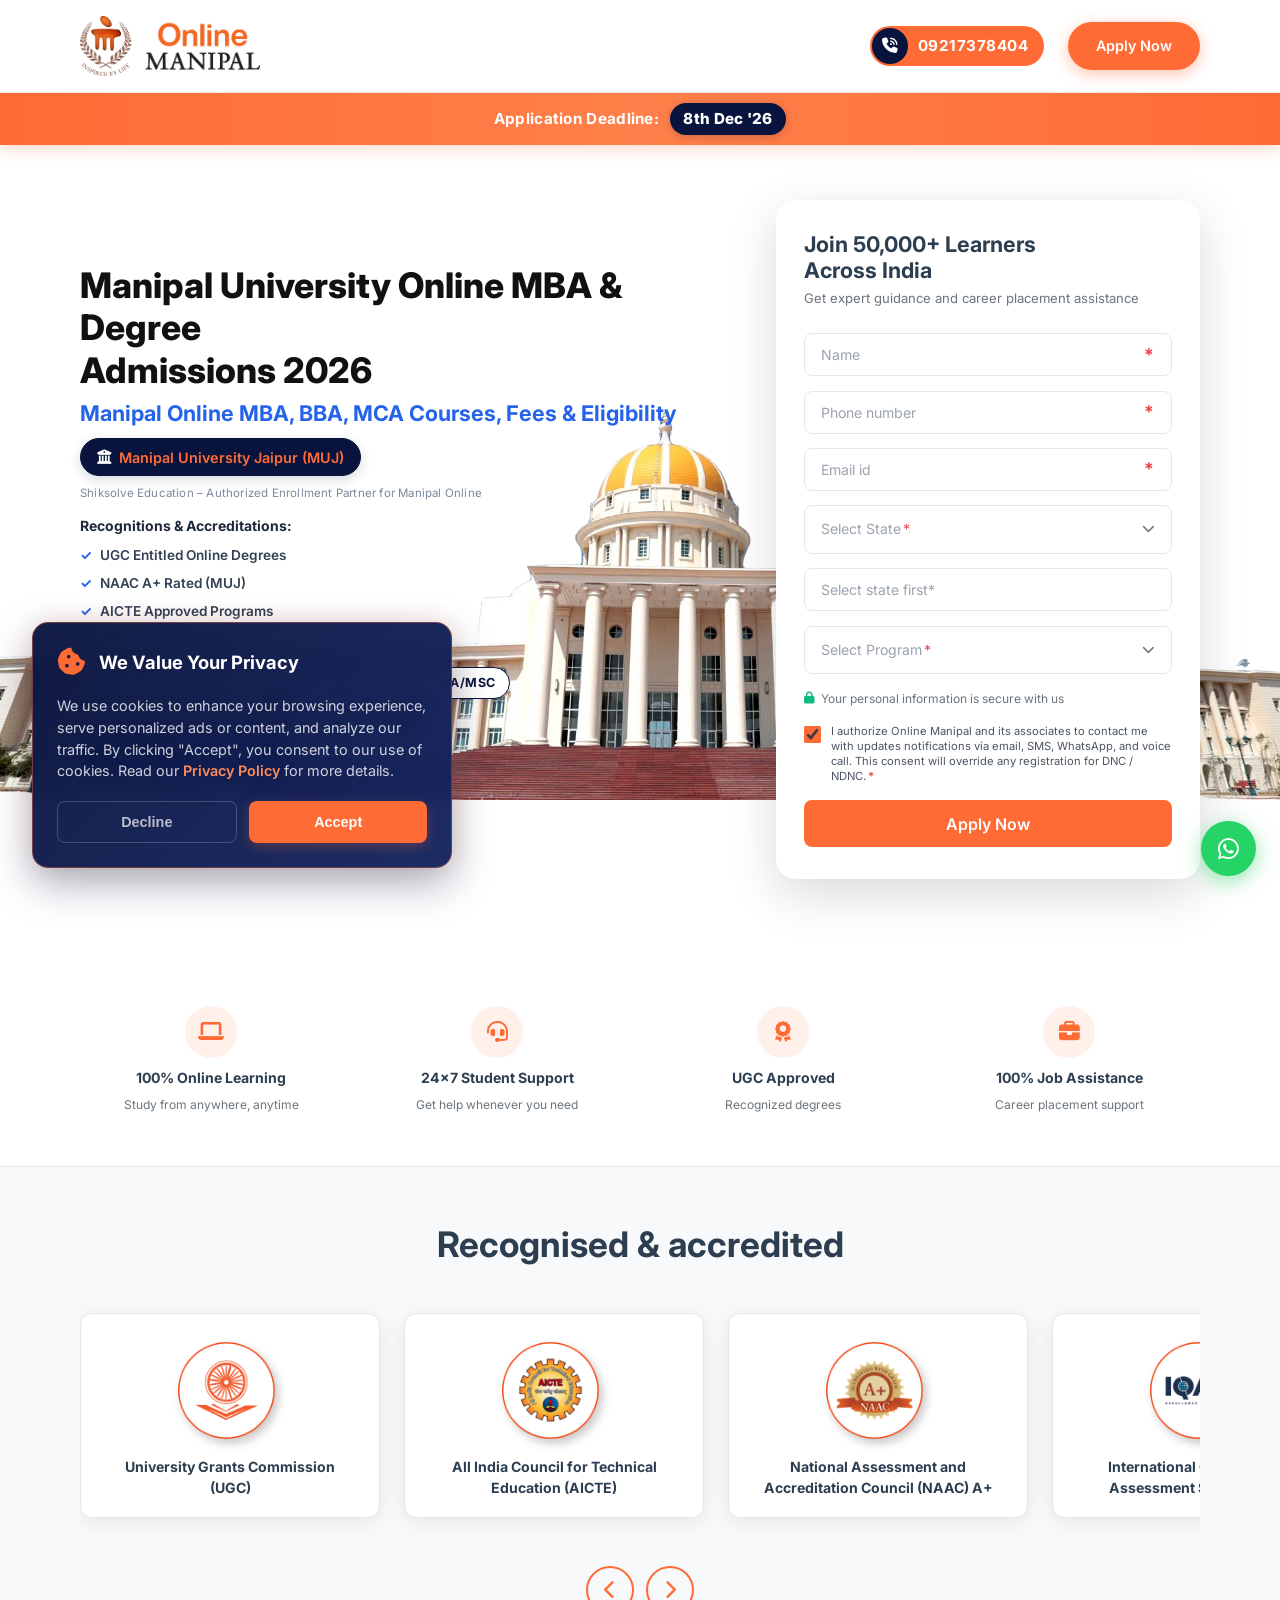
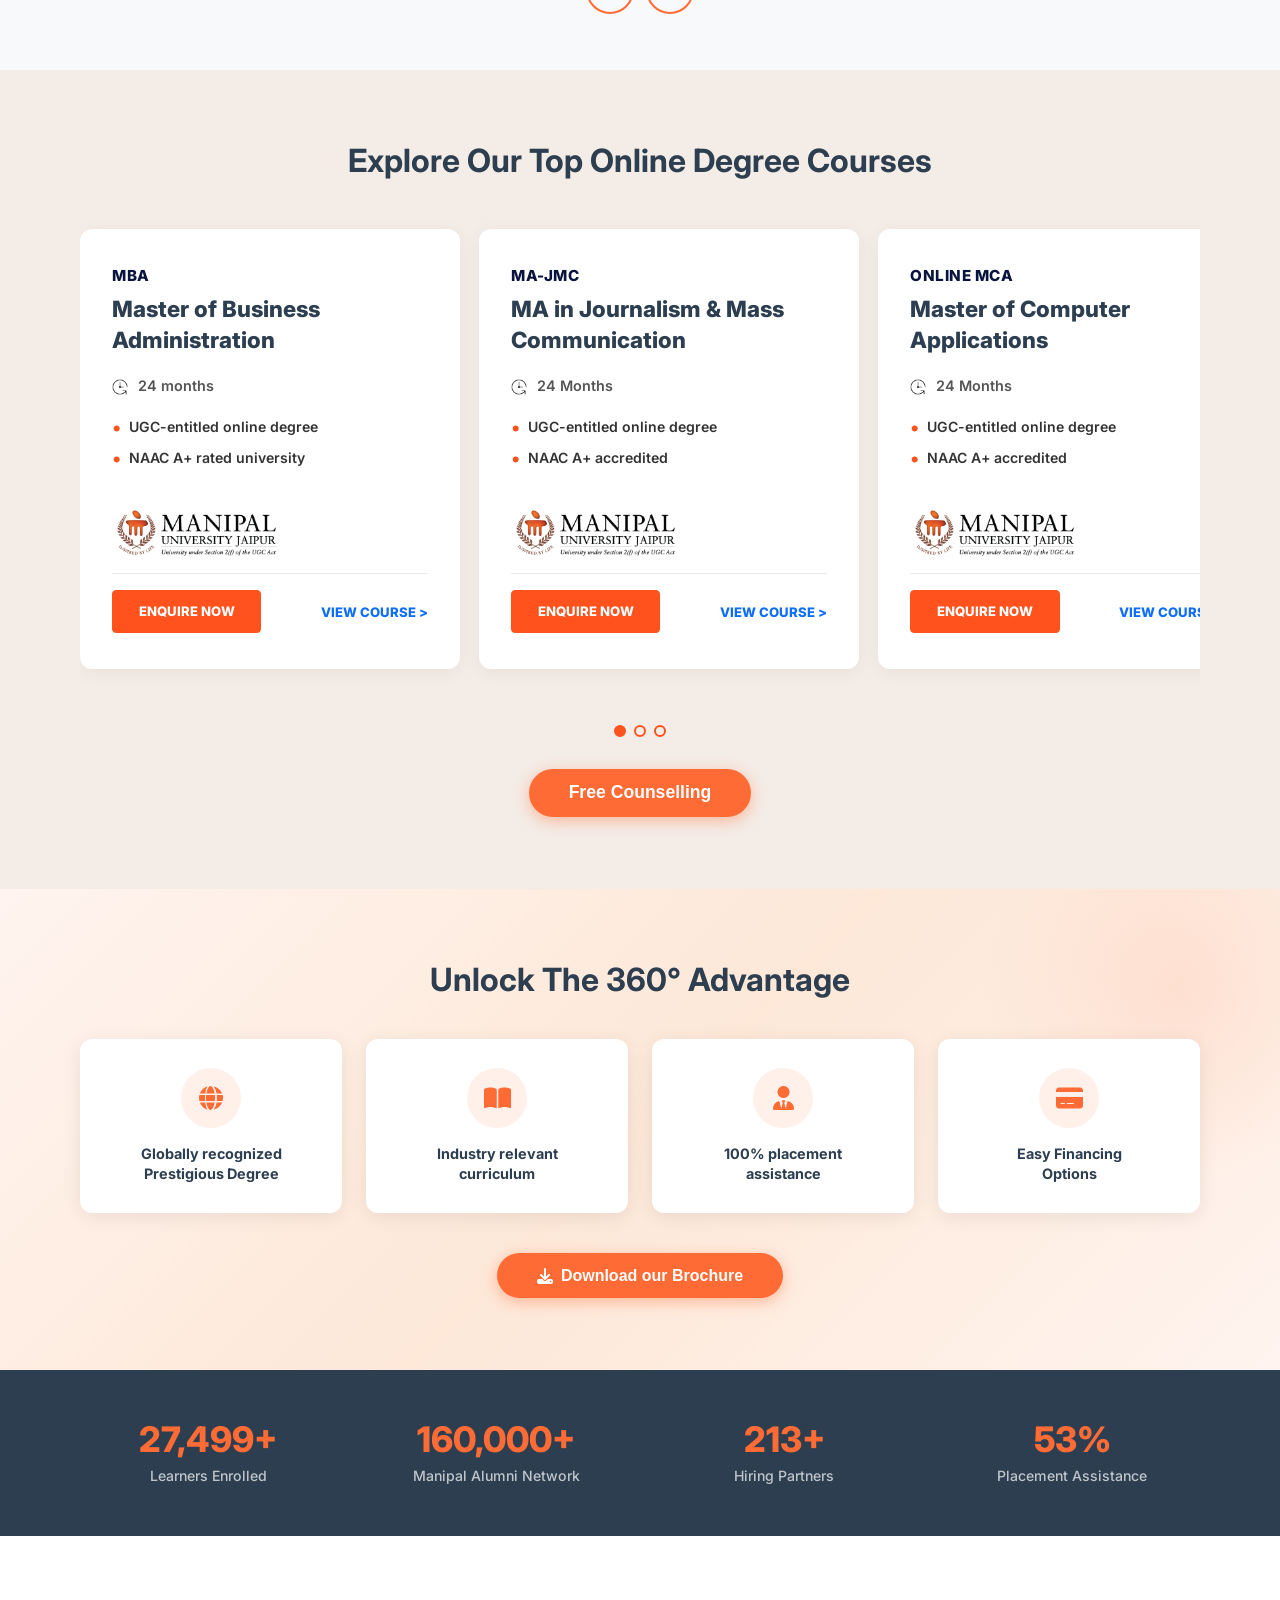
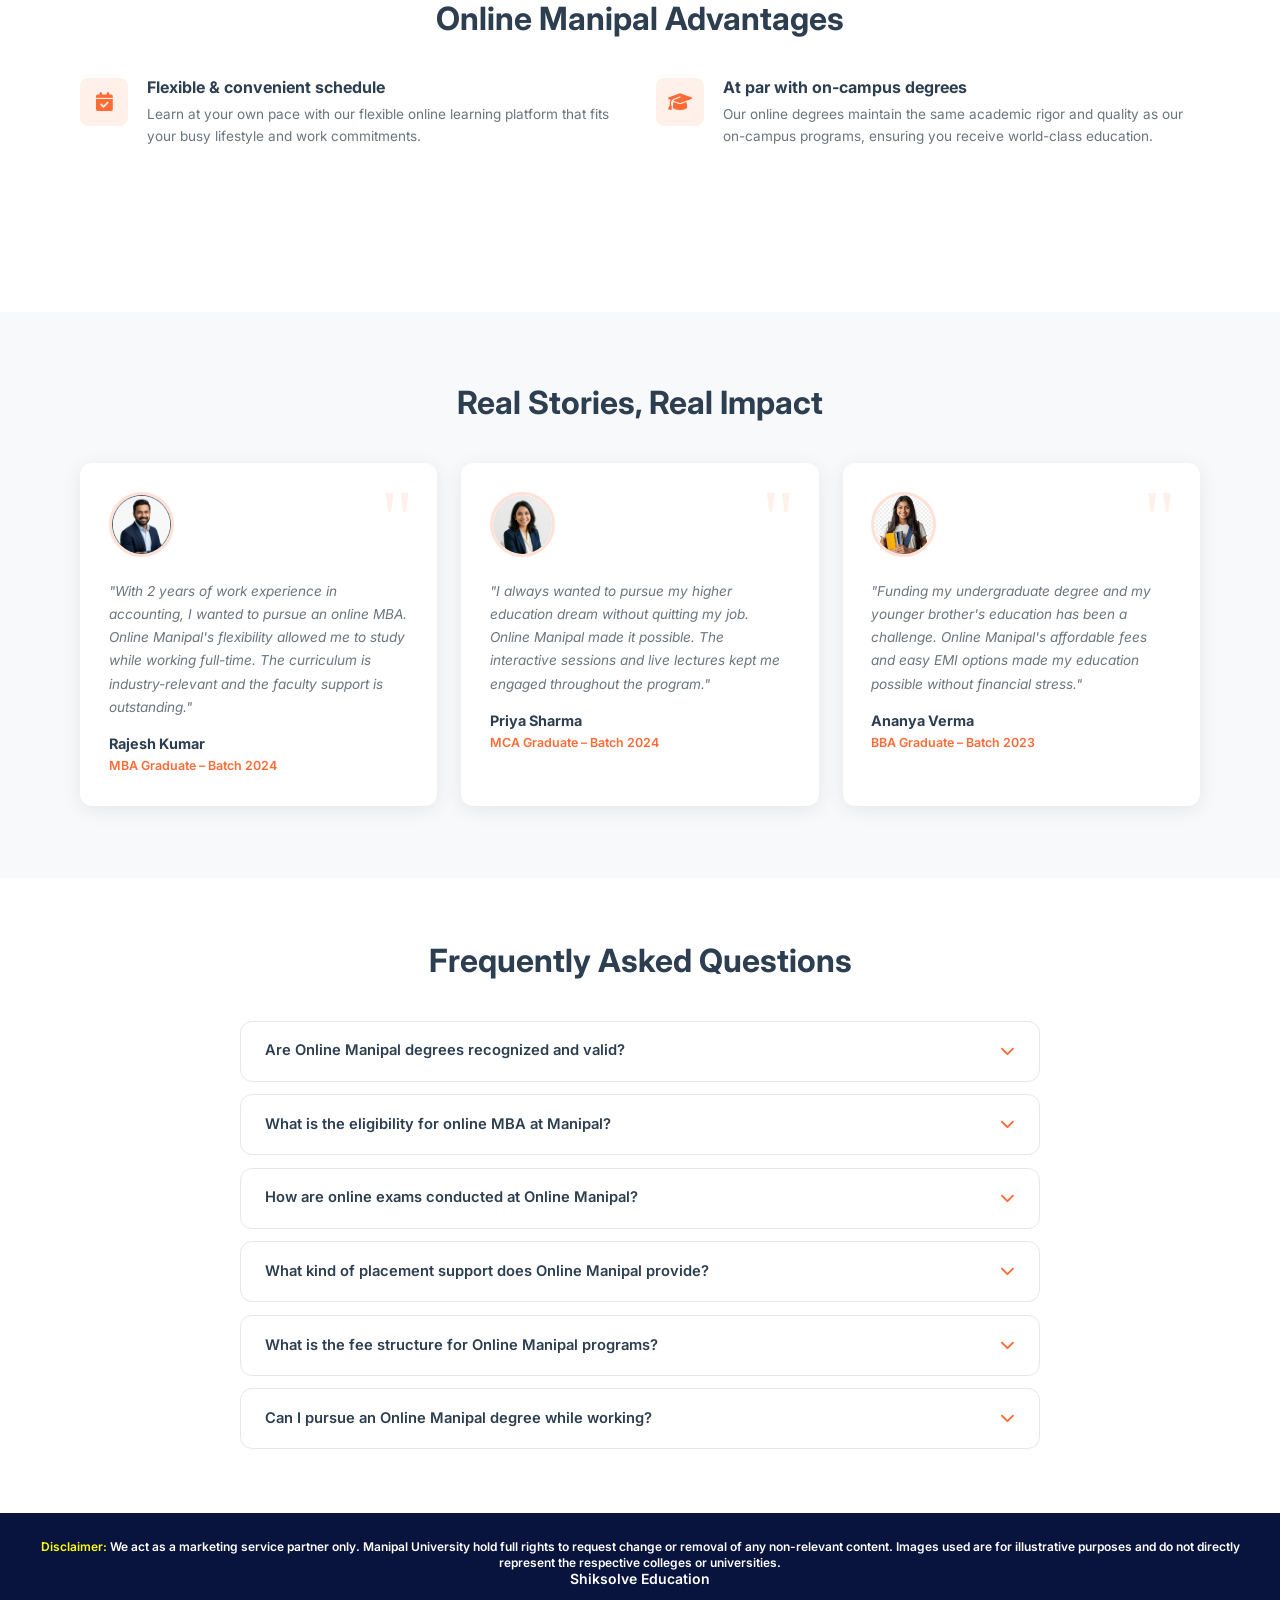
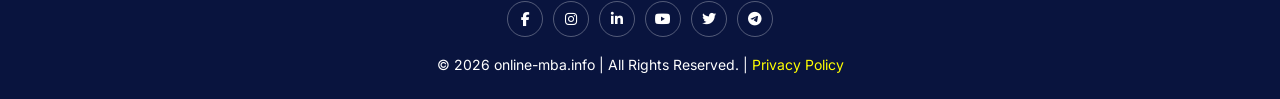
==== index.html @ 1e308147 "Add files via upload" ====
<!doctype html>
<html lang="en">
  <head>
    <!-- Google Tag Manager -->
    <script>
      (function (w, d, s, l, i) {
        w[l] = w[l] || [];
        w[l].push({ "gtm.start": new Date().getTime(), event: "gtm.js" });
        var f = d.getElementsByTagName(s)[0],
          j = d.createElement(s),
          dl = l != "dataLayer" ? "&l=" + l : "";
        j.async = true;
        j.src = "https://www.googletagmanager.com/gtm.js?id=" + i + dl;
        f.parentNode.insertBefore(j, f);
      })(window, document, "script", "dataLayer", "GTM-WKN92NVT");
    </script>
    <!-- End Google Tag Manager -->
    <meta charset="UTF-8" />
    <meta name="viewport" content="width=device-width, initial-scale=1.0" />
    <title>Manipal University Online MBA & Degree <br Admissions 2026</title>
    <meta
      name="description"
      content="Manipal University Online MBA & Degree Admissions 2026. Explore Manipal Online MBA, BBA, MCA Courses, Fees & Eligibility. UGC Entitled Programs with 100% Job Placement Support."
    />
    <meta
      name="keywords"
      content="manipal online admission, manipal university distance education, Online Manipal, Manipal University Jaipur, online MBA, online MCA, UGC approved online degrees, NAAC A+"
    />
    <link
      rel="shortcut icon"
      href="assets/images/favicon.png"
      type="image/x-icon"
    />

    <!-- Google Fonts -->
    <link
      href="https://fonts.googleapis.com/css2?family=Inter:wght@300;400;500;600;700;800&display=swap"
      rel="stylesheet"
    />
    <!-- Font Awesome -->
    <link
      rel="stylesheet"
      href="https://cdnjs.cloudflare.com/ajax/libs/font-awesome/6.4.0/css/all.min.css"
    />
    <!-- Custom CSS -->
    <link rel="stylesheet" href="assets/css/style.css" />
    <!-- Google tag (gtag.js) -->
    <script
      async
      src="https://www.googletagmanager.com/gtag/js?id=AW-17345028823"
    ></script>
    <script>
      window.dataLayer = window.dataLayer || [];
      function gtag() {
        dataLayer.push(arguments);
      }
      gtag("js", new Date());

      gtag("config", "AW-17345028823");
    </script>
    <script>
      (function () {
        var anchor = new Date(2026, 6, 17); // July 17, 2026
        var today = new Date();
        var anchorUTC = Date.UTC(
          anchor.getFullYear(),
          anchor.getMonth(),
          anchor.getDate(),
        );
        var todayUTC = Date.UTC(
          today.getFullYear(),
          today.getMonth(),
          today.getDate(),
        );
        var diffDays = Math.floor(
          (todayUTC - anchorUTC) / (1000 * 60 * 60 * 24),
        );
        var cycleIndex = Math.floor(diffDays / 10);
        var normalizedCycle = ((cycleIndex % 2) + 2) % 2;
        window.activePhoneNumber =
          normalizedCycle === 0 ? "09217378404" : "07303701705";
      })();
      gtag("config", "AW-17345028823/SRfBCLjA5NAcENfF4M5A", {
        phone_conversion_number: window.activePhoneNumber,
      });
    </script>
    <!-- Event snippet for Submit lead form Manipal conversion page -->
    <script>
      function gtag_report_conversion(url) {
        var callback = function () {
          if (typeof url != "undefined") {
            window.location = url;
          }
        };
        gtag("event", "conversion", {
          send_to: "AW-17345028823/H2nHCMnn1ZYcENfF4M5A",
          value: 1.0,
          currency: "INR",
          event_callback: callback,
        });
        // Fire new conversion (without duplicating the callback redirection)
        gtag("event", "conversion", {
          send_to: "AW-17345028823/QlGlCOSX79AcENfF4M5A",
        });
        return false;
      }
    </script>
    <!-- Meta Pixel Code -->
    <script>
      !(function (f, b, e, v, n, t, s) {
        if (f.fbq) return;
        n = f.fbq = function () {
          n.callMethod
            ? n.callMethod.apply(n, arguments)
            : n.queue.push(arguments);
        };
        if (!f._fbq) f._fbq = n;
        n.push = n;
        n.loaded = !0;
        n.version = "2.0";
        n.queue = [];
        t = b.createElement(e);
        t.async = !0;
        t.src = v;
        s = b.getElementsByTagName(e)[0];
        s.parentNode.insertBefore(t, s);
      })(
        window,
        document,
        "script",
        "https://connect.facebook.net/en_US/fbevents.js",
      );
      fbq("init", "1687538719200650");
      fbq("track", "PageView");
    </script>
    <noscript
      ><img
        height="1"
        width="1"
        style="display: none"
        src="https://www.facebook.com/tr?id=1687538719200650&ev=PageView&noscript=1"
    /></noscript>
    <!-- End Meta Pixel Code -->
  </head>

  <body>
    <!-- Google Tag Manager (noscript) -->
    <noscript
      ><iframe
        src="https://www.googletagmanager.com/ns.html?id=GTM-WKN92NVT"
        height="0"
        width="0"
        style="display: none; visibility: hidden"
      ></iframe
    ></noscript>
    <!-- End Google Tag Manager (noscript) -->
    <!-- ========================
       NAVBAR
  ======================== -->
    <nav class="navbar" id="navbar">
      <div class="container-fluid">
        <div class="navbar-inner">
          <!-- Logo -->
          <a href="#" class="navbar-logo">
            <img src="assets/images/logo.png" alt="Online Manipal Logo" />
          </a>

          <!-- Right side -->
          <div class="navbar-right">
            <a href="tel:07303701705" class="desktop-call-btn">
              <span class="call-icon-wrapper">
                <i class="fas fa-phone-volume"></i>
              </span>
              <span class="call-number">07303701705</span>
            </a>
            <a
              href="#"
              class="btn btn-primary nav-apply-btn"
              data-modal="open"
              id="navApplyBtn"
              >Apply Now</a
            >
            <a
              href="tel:07303701705"
              class="btn-call-mobile"
              id="navCallBtn"
              aria-label="Call Toll Free"
            >
              <span class="call-icon-wrapper">
                <i class="fas fa-phone-volume"></i>
              </span>
              <span class="call-number">07303701705</span>
            </a>
          </div>
        </div>
      </div>
    </nav>

    <!-- Application Deadline Bar (After Header) -->
    <div class="application-deadline-banner">
      <span
        >Application Deadline:
        <strong
          class="application-deadline-date"
          id="applicationDeadline"
        ></strong
      ></span>
    </div>

    <!-- ========================
       HERO SECTION
  ======================== -->
    <section class="hero-section" id="home">
      <div class="container-fluid">
        <div class="hero-content-wrapper">
          <!-- Left: Hero Content -->
          <div class="hero-content">
            <h1 class="hero-h1">
              Manipal University Online MBA &amp; Degree<br />Admissions 2026
            </h1>
            <h2
              class="hero-h2"
              style="
                font-size: 1.35rem;
                color: #2563eb;
                margin-top: 0.5rem;
                margin-bottom: 0.75rem;
                font-weight: 700;
              "
            >
              Manipal Online MBA, BBA, MCA Courses, Fees &amp; Eligibility
            </h2>
            <div class="university-badge">
              <i class="fas fa-university"></i>
              <span>Manipal University Jaipur (MUJ)</span>
            </div>
            <p class="university-badge-subtext">
              Shiksolve Education – Authorized Enrollment Partner for Manipal
              Online
            </p>

            <!-- Crawlable Text-Based Trust Badges -->
            <div
              class="trust-badges-card"
              style="margin-top: 0.75rem; margin-bottom: 1rem"
            >
              <p
                style="
                  font-weight: 700;
                  font-size: 0.875rem;
                  color: #1e293b;
                  margin-bottom: 0.5rem;
                "
              >
                Recognitions &amp; Accreditations:
              </p>
              <ul
                style="
                  display: flex;
                  flex-direction: column;
                  gap: 0.4rem;
                  list-style: none;
                  padding: 0;
                  margin: 0;
                  font-size: 0.85rem;
                  color: #334155;
                  font-weight: 600;
                "
              >
                <li style="display: flex; align-items: center; gap: 0.5rem">
                  <span style="color: #2563eb; font-weight: bold">✓</span> UGC
                  Entitled Online Degrees
                </li>
                <li style="display: flex; align-items: center; gap: 0.5rem">
                  <span style="color: #2563eb; font-weight: bold">✓</span> NAAC
                  A+ Rated (MUJ)
                </li>
                <li style="display: flex; align-items: center; gap: 0.5rem">
                  <span style="color: #2563eb; font-weight: bold">✓</span> AICTE
                  Approved Programs
                </li>
                <li style="display: flex; align-items: center; gap: 0.5rem">
                  <span style="color: #2563eb; font-weight: bold">✓</span> WES
                  &amp; ICAS Recognized
                </li>
              </ul>
            </div>

            <div class="course-pills">
              <span class="course-pill">MBA</span>
              <span class="course-pill">BBA</span>
              <span class="course-pill">MCA</span>
              <span class="course-pill">BCA</span>
              <span class="course-pill">BCOM</span>
              <span class="course-pill">MA/MSC</span>
            </div>

            <div class="hero-cta-group">
              <button
                class="btn btn-outline"
                onclick="
                  document
                    .getElementById('brochureSection')
                    .scrollIntoView({ behavior: 'smooth' })
                "
              >
                <i class="fas fa-download"></i> Download Brochure
              </button>
            </div>
          </div>

          <!-- Right: Inquiry Form -->
          <div class="inquiry-form-card fade-in-up">
            <div class="form-header">
              <h3>Join 50,000+ Learners<br />Across India</h3>
              <p>Get expert guidance and career placement assistance</p>
            </div>

            <form id="heroForm" novalidate>
              <div class="form-group">
                <input type="text" name="name" placeholder="Name" required />
                <span class="required-star">*</span>
              </div>
              <div class="form-group">
                <input
                  type="tel"
                  name="phone"
                  placeholder="Phone number"
                  maxlength="10"
                  pattern="^[6789][0-9]{9}$"
                  required
                />
                <span class="required-star">*</span>
              </div>
              <div class="form-group">
                <input
                  type="email"
                  name="email"
                  placeholder="Email id"
                  required
                />
                <span class="required-star">*</span>
              </div>
              <div class="form-group">
                <div
                  class="custom-dropdown"
                  id="heroStateDropdown"
                  data-type="state"
                >
                  <div class="dropdown-trigger">
                    <span class="dropdown-selected-value"
                      >Select State<span
                        style="color: #ef4444; margin-left: 2px"
                        >*</span
                      ></span
                    >
                    <i class="fas fa-chevron-down dropdown-arrow"></i>
                  </div>
                  <div class="dropdown-menu">
                    <div class="dropdown-search-wrapper">
                      <i class="fas fa-search search-icon"></i>
                      <input
                        type="text"
                        class="dropdown-search"
                        placeholder="Search state..."
                        autocomplete="off"
                      />
                    </div>
                    <div class="dropdown-options"></div>
                  </div>
                  <input type="hidden" name="state" required value="" />
                </div>
              </div>
              <div class="form-group">
                <input type="text" name="city" placeholder="City" required />
                <span class="required-star">*</span>
              </div>
              <div class="form-group">
                <div
                  class="custom-dropdown"
                  id="heroProgramDropdown"
                  data-type="program"
                >
                  <div class="dropdown-trigger">
                    <span class="dropdown-selected-value"
                      >Select Program<span
                        style="color: #ef4444; margin-left: 2px"
                        >*</span
                      ></span
                    >
                    <i class="fas fa-chevron-down dropdown-arrow"></i>
                  </div>
                  <div class="dropdown-menu">
                    <div class="dropdown-options"></div>
                  </div>
                  <input type="hidden" name="course" required value="" />
                </div>
              </div>
              <div class="form-security">
                <i class="fas fa-lock"></i>
                <span>Your personal information is secure with us</span>
              </div>
              <div class="form-group form-consent">
                <label class="consent-label">
                  <input
                    type="checkbox"
                    name="consent"
                    class="consent-checkbox"
                    checked
                    required
                  />
                  <span class="consent-text"
                    >I authorize Online Manipal and its associates to contact me
                    with updates notifications via email, SMS, WhatsApp, and
                    voice call. This consent will override any registration for
                    DNC / NDNC.<span class="required-star">*</span></span
                  >
                </label>
              </div>
              <button type="submit" class="btn-submit-full">Apply Now</button>
            </form>
          </div>
        </div>
      </div>
    </section>

    <!-- ========================
       FEATURES STRIP
  ======================== -->
    <section class="features-strip">
      <div class="container-fluid">
        <div class="features-grid">
          <div class="feature-item fade-in-up">
            <div class="feature-icon">
              <i class="fas fa-laptop"></i>
            </div>
            <h4>100% Online Learning</h4>
            <p>Study from anywhere, anytime</p>
          </div>
          <div class="feature-item fade-in-up">
            <div class="feature-icon">
              <i class="fas fa-headset"></i>
            </div>
            <h4>24×7 Student Support</h4>
            <p>Get help whenever you need</p>
          </div>
          <div class="feature-item fade-in-up">
            <div class="feature-icon">
              <i class="fas fa-award"></i>
            </div>
            <h4>UGC Approved</h4>
            <p>Recognized degrees</p>
          </div>
          <div class="feature-item fade-in-up">
            <div class="feature-icon">
              <i class="fas fa-briefcase"></i>
            </div>
            <h4>100% Job Assistance</h4>
            <p>Career placement support</p>
          </div>
        </div>
      </div>
    </section>

    <!-- ========================
       RANKINGS & ACCREDITATIONS
  ======================== -->
    <section class="position-relative py-5 creative-section">
      <div class="grouprecognised">
        <img
          class="img-fluid"
          src="https://degree-admission.co.in/images/Grouprecognised.svg"
          alt=""
        />
      </div>
      <div
        class="widget-title wow fadeInUp text-center"
        style="visibility: visible; animation-name: fadeInUp"
      >
        <h3
          class="font-weight-700"
          style="font-size: 2.2rem; margin-bottom: 2rem"
        >
          <span class="text-dark">Recognised &amp;</span> accredited
        </h3>
      </div>
      <div class="container-fluid">
        <div class="position-relative zIndex2">
          <div class="mt-3 creative-row py-4">
            <div class="mentors-slider-container" id="mentorsSlider">
              <div class="mentors-item bg-white px-4 wow fadeInUp">
                <div class="mentors-img">
                  <img
                    class="img-fluid"
                    loading="lazy"
                    src="./assets/images/ugc.png"
                    alt="UGC"
                  />
                </div>
                <div class="mentors-content fonts">
                  <p>University Grants Commission (UGC)</p>
                </div>
              </div>

              <div class="mentors-item bg-white px-4 wow fadeInUp">
                <div class="mentors-img">
                  <img
                    class="img-fluid"
                    loading="lazy"
                    src="./assets/images/aicte.png"
                    alt="AICTE"
                  />
                </div>
                <div class="mentors-content fonts">
                  <p>All India Council for Technical Education (AICTE)</p>
                </div>
              </div>

              <div class="mentors-item bg-white px-4 wow fadeInUp">
                <div class="mentors-img">
                  <img
                    class="img-fluid"
                    loading="lazy"
                    src="./assets/images/naac.png"
                    alt="NAAC A+"
                  />
                </div>
                <div class="mentors-content fonts">
                  <p>National Assessment and Accreditation Council (NAAC) A+</p>
                </div>
              </div>

              <div class="mentors-item bg-white px-4 wow fadeInUp">
                <div class="mentors-img">
                  <img
                    class="img-fluid"
                    loading="lazy"
                    src="./assets/images/iqas.png"
                    alt="IQAS"
                  />
                </div>
                <div class="mentors-content fonts">
                  <p>International Qualifications Assessment Service (IQAS)</p>
                </div>
              </div>

              <div class="mentors-item bg-white px-4 wow fadeInUp">
                <div class="mentors-img">
                  <img
                    class="img-fluid"
                    loading="lazy"
                    src="./assets/images/wes.png"
                    alt="WES"
                  />
                </div>
                <div class="mentors-content fonts">
                  <p>World Education Services (WES)</p>
                </div>
              </div>

              <div class="mentors-item bg-white px-4 wow fadeInUp">
                <div class="mentors-img">
                  <img
                    class="img-fluid"
                    loading="lazy"
                    src="./assets/images/icas.png"
                    alt="ICAS"
                  />
                </div>
                <div class="mentors-content fonts">
                  <p>International Credential Assessment Service of Canada</p>
                </div>
              </div>

              <div class="mentors-item bg-white px-4 wow fadeInUp">
                <div class="mentors-img">
                  <img
                    class="img-fluid"
                    loading="lazy"
                    src="./assets/images/ices.png"
                    alt="ICES"
                  />
                </div>
                <div class="mentors-content fonts">
                  <p>International Credential Evaluation Service (ICES)</p>
                </div>
              </div>
            </div>
            <div
              class="slider-controls"
              style="
                margin-top: 1rem;
                display: flex;
                gap: 0.7rem;
                justify-content: center;
              "
            >
              <button class="slider-btn" id="mentorPrev" aria-label="Previous">
                <i class="fas fa-chevron-left"></i>
              </button>
              <button class="slider-btn" id="mentorNext" aria-label="Next">
                <i class="fas fa-chevron-right"></i>
              </button>
            </div>
          </div>
        </div>
      </div>
    </section>

    <!-- ========================
       COURSES SECTION
  ======================== -->
    <section
      class="courses-section"
      id="courses"
      style="padding: 4.5rem 0; background-color: #f4ece6"
    >
      <div class="container-fluid">
        <div class="position-relative">
          <div class="widget-title text-center mb-3">
            <h2 class="section-title fade-in-up" style="margin-bottom: 2rem">
              Explore Our Top Online Degree Courses
            </h2>
          </div>
          <div class="position-relative zIndex2">
            <div class="courses-row">
              <div class="courses-slider-container" id="coursesSlider">
                <!-- MBA Card -->
                <div
                  class="coursesContainer primaryBg coursesBGOne position-relative"
                >
                  <div class="coursesInnerDiv">
                    <p class="xtraFontBold">MBA</p>
                    <h3 class="h3 xtraFontBold">
                      Master of Business Administration
                    </h3>
                    <div class="coursesInfoDiv">
                      <div class="coursesInfo">
                        <div class="layout d-flex justify-content-between">
                          <div class="mr-4 layout">
                            <img
                              loading="lazy"
                              src="/assets/images/time.png"
                              alt=""
                              style="
                                height: 16px;
                                margin-right: 6px;
                                vertical-align: middle;
                              "
                            />
                            24 months
                          </div>
                        </div>
                      </div>
                    </div>
                    <div class="coursePointers">
                      <div><span>•</span> UGC-entitled online degree</div>
                      <div><span>•</span> NAAC A+ rated university</div>
                    </div>
                    <div class="coursesAnchor">
                      <div class="card-logo">
                        <img
                          class="m-0"
                          loading="lazy"
                          src="assets/images/MUJ.png"
                          alt=""
                          style="height: 48px"
                        />
                      </div>
                      <div class="menu-divider mt-4 mb-4"></div>
                      <div class="card-buttons">
                        <div class="anchorDiv">
                          <a href="#" class="enrollnow-btn" data-modal="open"
                            >ENQUIRE NOW</a
                          >
                        </div>
                        <div class="anchorDiv">
                          <a
                            href="#"
                            role="button"
                            class="view-course-link"
                            data-modal="open"
                            >VIEW COURSE &gt;</a
                          >
                        </div>
                      </div>
                    </div>
                  </div>
                </div>

                <!-- MA-JMC Card -->
                <div
                  class="coursesContainer primaryBg coursesBGOne position-relative"
                >
                  <div class="coursesInnerDiv">
                    <p class="xtraFontBold">MA-JMC</p>
                    <h3 class="h3 xtraFontBold">
                      MA in Journalism &amp; Mass Communication
                    </h3>
                    <div class="coursesInfoDiv">
                      <div class="coursesInfo">
                        <div class="layout d-flex justify-content-between">
                          <div class="mr-4 layout">
                            <img
                              loading="lazy"
                              src="/assets/images/time.png"
                              alt=""
                              style="
                                height: 16px;
                                margin-right: 6px;
                                vertical-align: middle;
                              "
                            />
                            24 Months
                          </div>
                        </div>
                      </div>
                    </div>
                    <div class="coursePointers">
                      <div><span>•</span> UGC-entitled online degree</div>
                      <div><span>•</span> NAAC A+ accredited</div>
                    </div>
                    <div class="coursesAnchor">
                      <div class="card-logo">
                        <img
                          class="m-0"
                          loading="lazy"
                          src="assets/images/MUJ.png"
                          alt=""
                          style="height: 48px"
                        />
                      </div>
                      <div class="menu-divider mt-4 mb-4"></div>
                      <div class="card-buttons">
                        <div class="anchorDiv">
                          <a href="#" class="enrollnow-btn" data-modal="open"
                            >ENQUIRE NOW</a
                          >
                        </div>
                        <div class="anchorDiv">
                          <a
                            href="#"
                            role="button"
                            class="view-course-link"
                            data-modal="open"
                            >VIEW COURSE &gt;</a
                          >
                        </div>
                      </div>
                    </div>
                  </div>
                </div>

                <!-- MCA Card -->
                <div
                  class="coursesContainer primaryBg coursesBGOne position-relative"
                >
                  <div class="coursesInnerDiv">
                    <p class="xtraFontBold">Online MCA</p>
                    <h3 class="h3 xtraFontBold">
                      Master of Computer Applications
                    </h3>
                    <div class="coursesInfoDiv">
                      <div class="coursesInfo">
                        <div class="layout d-flex justify-content-between">
                          <div class="mr-4 layout">
                            <img
                              src="/assets/images/time.png"
                              alt=""
                              style="
                                height: 16px;
                                margin-right: 6px;
                                vertical-align: middle;
                              "
                            />
                            24 Months
                          </div>
                        </div>
                      </div>
                    </div>
                    <div class="coursePointers">
                      <div><span>•</span> UGC-entitled online degree</div>
                      <div><span>•</span> NAAC A+ accredited</div>
                    </div>
                    <div class="coursesAnchor">
                      <div class="card-logo">
                        <img
                          class="m-0"
                          src="assets/images/MUJ.png"
                          alt=""
                          style="height: 48px"
                        />
                      </div>
                      <div class="menu-divider mt-4 mb-4"></div>
                      <div class="card-buttons">
                        <div class="anchorDiv">
                          <a href="#" class="enrollnow-btn" data-modal="open"
                            >ENQUIRE NOW</a
                          >
                        </div>
                        <div class="anchorDiv">
                          <a
                            href="#"
                            role="button"
                            class="view-course-link"
                            data-modal="open"
                            >VIEW COURSE &gt;</a
                          >
                        </div>
                      </div>
                    </div>
                  </div>
                </div>

                <!-- M.COM Card -->
                <div
                  class="coursesContainer primaryBg coursesBGOne position-relative"
                >
                  <div class="coursesInnerDiv">
                    <p class="xtraFontBold">Online M.COM</p>
                    <h3 class="h3 xtraFontBold">Master of Commerce</h3>
                    <div class="coursesInfoDiv">
                      <div class="coursesInfo">
                        <div class="layout d-flex justify-content-between">
                          <div class="mr-4 layout">
                            <img
                              src="/assets/images/time.png"
                              alt=""
                              style="
                                height: 16px;
                                margin-right: 6px;
                                vertical-align: middle;
                              "
                            />
                            24 Months
                          </div>
                        </div>
                      </div>
                    </div>
                    <div class="coursePointers">
                      <div><span>•</span> UGC-entitled online degree</div>
                      <div><span>•</span> NAAC A+ accredited</div>
                    </div>
                    <div class="coursesAnchor">
                      <div class="card-logo">
                        <img
                          class="m-0"
                          src="assets/images/MUJ.png"
                          alt=""
                          style="height: 48px"
                        />
                      </div>
                      <div class="menu-divider mt-4 mb-4"></div>
                      <div class="card-buttons">
                        <div class="anchorDiv">
                          <a href="#" class="enrollnow-btn" data-modal="open"
                            >ENQUIRE NOW</a
                          >
                        </div>
                        <div class="anchorDiv">
                          <a
                            href="#"
                            role="button"
                            class="view-course-link"
                            data-modal="open"
                            >VIEW COURSE &gt;</a
                          >
                        </div>
                      </div>
                    </div>
                  </div>
                </div>

                <!-- BCA Card -->
                <div
                  class="coursesContainer primaryBg coursesBGOne position-relative"
                >
                  <div class="coursesInnerDiv">
                    <p class="xtraFontBold">Online BCA</p>
                    <h3 class="h3 xtraFontBold">
                      Bachelor of Computer Applications
                    </h3>
                    <div class="coursesInfoDiv">
                      <div class="coursesInfo">
                        <div class="layout d-flex justify-content-between">
                          <div class="mr-4 layout">
                            <img
                              src="/assets/images/time.png"
                              alt=""
                              style="
                                height: 16px;
                                margin-right: 6px;
                                vertical-align: middle;
                              "
                            />
                            36 Months
                          </div>
                        </div>
                      </div>
                    </div>
                    <div class="coursePointers">
                      <div><span>•</span> UGC-entitled online degree</div>
                      <div><span>•</span> NAAC A+ accredited</div>
                    </div>
                    <div class="coursesAnchor">
                      <div class="card-logo">
                        <img
                          class="m-0"
                          src="assets/images/MUJ.png"
                          alt=""
                          style="height: 48px"
                        />
                      </div>
                      <div class="menu-divider mt-4 mb-4"></div>
                      <div class="card-buttons">
                        <div class="anchorDiv">
                          <a href="#" class="enrollnow-btn" data-modal="open"
                            >ENQUIRE NOW</a
                          >
                        </div>
                        <div class="anchorDiv">
                          <a
                            href="#"
                            role="button"
                            class="view-course-link"
                            data-modal="open"
                            >VIEW COURSE &gt;</a
                          >
                        </div>
                      </div>
                    </div>
                  </div>
                </div>

                <!-- BBA Card -->
                <div
                  class="coursesContainer primaryBg coursesBGOne position-relative"
                >
                  <div class="coursesInnerDiv">
                    <p class="xtraFontBold">Online BBA</p>
                    <h3 class="h3 xtraFontBold">
                      Bachelor of Business Administration
                    </h3>
                    <div class="coursesInfoDiv">
                      <div class="coursesInfo">
                        <div class="layout d-flex justify-content-between">
                          <div class="mr-4 layout">
                            <img
                              src="/assets/images/time.png"
                              alt=""
                              style="
                                height: 16px;
                                margin-right: 6px;
                                vertical-align: middle;
                              "
                            />
                            36 Months
                          </div>
                        </div>
                      </div>
                    </div>
                    <div class="coursePointers">
                      <div><span>•</span> UGC-entitled online degree</div>
                      <div><span>•</span> NAAC A+ accredited</div>
                    </div>
                    <div class="coursesAnchor">
                      <div class="card-logo">
                        <img
                          class="m-0"
                          src="assets/images/MUJ.png"
                          alt=""
                          style="height: 48px"
                        />
                      </div>
                      <div class="menu-divider mt-4 mb-4"></div>
                      <div class="card-buttons">
                        <div class="anchorDiv">
                          <a href="#" class="enrollnow-btn" data-modal="open"
                            >ENQUIRE NOW</a
                          >
                        </div>
                        <div class="anchorDiv">
                          <a
                            href="#"
                            role="button"
                            class="view-course-link"
                            data-modal="open"
                            >VIEW COURSE &gt;</a
                          >
                        </div>
                      </div>
                    </div>
                  </div>
                </div>

                <!-- BCOM Card -->
                <div
                  class="coursesContainer primaryBg coursesBGOne position-relative"
                >
                  <div class="coursesInnerDiv">
                    <p class="xtraFontBold">Online BCOM</p>
                    <h3 class="h3 xtraFontBold">Bachelor of Commerce</h3>
                    <div class="coursesInfoDiv">
                      <div class="coursesInfo">
                        <div class="layout d-flex justify-content-between">
                          <div class="mr-4 layout">
                            <img
                              src="/assets/images/time.png"
                              alt=""
                              style="
                                height: 16px;
                                margin-right: 6px;
                                vertical-align: middle;
                              "
                            />
                            36 Months
                          </div>
                        </div>
                      </div>
                    </div>
                    <div class="coursePointers">
                      <div><span>•</span> UGC-entitled online degree</div>
                      <div><span>•</span> NAAC A+ accredited</div>
                    </div>
                    <div class="coursesAnchor">
                      <div class="card-logo">
                        <img
                          class="m-0"
                          src="assets/images/MUJ.png"
                          alt=""
                          style="height: 48px"
                        />
                      </div>
                      <div class="menu-divider mt-4 mb-4"></div>
                      <div class="card-buttons">
                        <div class="anchorDiv">
                          <a href="#" class="enrollnow-btn" data-modal="open"
                            >ENQUIRE NOW</a
                          >
                        </div>
                        <div class="anchorDiv">
                          <a
                            href="#"
                            role="button"
                            class="view-course-link"
                            data-modal="open"
                            >VIEW COURSE &gt;</a
                          >
                        </div>
                      </div>
                    </div>
                  </div>
                </div>
              </div>
            </div>
          </div>
        </div>

        <!-- Slide Dots -->
        <div
          class="course-dots-container"
          style="
            display: flex;
            gap: 8px;
            justify-content: center;
            margin: 1.5rem 0 0.5rem;
          "
        >
          <span
            class="course-dot active"
            data-index="0"
            style="
              width: 12px;
              height: 12px;
              border-radius: 50%;
              border: 2px solid #ff521d;
              background: #ff521d;
              cursor: pointer;
              transition: all 0.25s ease;
            "
          ></span>
          <span
            class="course-dot"
            data-index="2"
            style="
              width: 12px;
              height: 12px;
              border-radius: 50%;
              border: 2px solid #ff521d;
              background: transparent;
              cursor: pointer;
              transition: all 0.25s ease;
            "
          ></span>
          <span
            class="course-dot"
            data-index="4"
            style="
              width: 12px;
              height: 12px;
              border-radius: 50%;
              border: 2px solid #ff521d;
              background: transparent;
              cursor: pointer;
              transition: all 0.25s ease;
            "
          ></span>
        </div>

        <!-- <div class="slider-controls" style="margin-top: 1.5rem">
          <button
            class="slider-btn"
            id="coursePrev"
            aria-label="Previous Courses"
          >
            <i class="fas fa-chevron-left"></i>
          </button>
          <button class="slider-btn" id="courseNext" aria-label="Next Courses">
            <i class="fas fa-chevron-right"></i>
          </button>
        </div> -->

        <div class="text-center" style="margin-top: 2rem">
          <button
            class="btn btn-primary"
            style="
              padding: 0.85rem 2.5rem;
              font-size: 1.1rem;
              box-shadow: 0 4px 15px rgba(255, 107, 53, 0.4);
            "
            data-modal="open"
          >
            Free Counselling
          </button>
        </div>
      </div>
    </section>

    <!-- ========================
       360 ADVANTAGE
  ======================== -->
    <section class="advantage-section" id="brochureSection">
      <div class="container-fluid">
        <h2 class="section-title fade-in-up">Unlock The 360° Advantage</h2>

        <div class="advantage-grid">
          <div class="advantage-card fade-in-up">
            <div class="advantage-icon">
              <i class="fas fa-globe"></i>
            </div>
            <h4>Globally recognized<br />Prestigious Degree</h4>
          </div>
          <div class="advantage-card fade-in-up">
            <div class="advantage-icon">
              <i class="fas fa-book-open"></i>
            </div>
            <h4>Industry relevant<br />curriculum</h4>
          </div>
          <div class="advantage-card fade-in-up">
            <div class="advantage-icon">
              <i class="fas fa-user-tie"></i>
            </div>
            <h4>100% placement<br />assistance</h4>
          </div>
          <div class="advantage-card fade-in-up">
            <div class="advantage-icon">
              <i class="fas fa-credit-card"></i>
            </div>
            <h4>Easy Financing<br />Options</h4>
          </div>
        </div>

        <div class="advantage-cta fade-in-up">
          <button
            class="btn btn-primary"
            style="padding: 0.85rem 2.5rem; font-size: 1rem"
            data-modal="open"
          >
            <i class="fas fa-download"></i> Download our Brochure
          </button>
        </div>
      </div>
    </section>

    <!-- ========================
       STATISTICS BAR
  ======================== -->
    <section class="stats-bar">
      <div class="container-fluid">
        <div class="stats-grid">
          <div class="stat-item fade-in-up">
            <h3>
              <span class="stat-number" data-target="50000" data-suffix="+"
                >0</span
              >
            </h3>
            <p>Learners Enrolled</p>
          </div>
          <div class="stat-item fade-in-up">
            <h3>
              <span class="stat-number" data-target="300000" data-suffix="+"
                >0</span
              >
            </h3>
            <p>Manipal Alumni Network</p>
          </div>
          <div class="stat-item fade-in-up">
            <h3>
              <span class="stat-number" data-target="400" data-suffix="+"
                >0</span
              >
            </h3>
            <p>Hiring Partners</p>
          </div>
          <div class="stat-item fade-in-up">
            <h3>
              <span class="stat-number" data-target="100" data-suffix="%"
                >0</span
              >
            </h3>
            <p>Placement Assistance</p>
          </div>
        </div>
      </div>
    </section>

    <!-- ========================
       ONLINE MANIPAL ADVANTAGES
  ======================== -->
    <section class="advantages-list-section" id="about">
      <div class="container-fluid">
        <h2 class="section-title fade-in-up">Online Manipal Advantages</h2>

        <div class="advantages-grid">
          <div class="advantage-list-item fade-in-up">
            <div class="advantage-list-icon">
              <i class="fas fa-calendar-check"></i>
            </div>
            <div class="advantage-list-content">
              <h4>Flexible &amp; convenient schedule</h4>
              <p>
                Learn at your own pace with our flexible online learning
                platform that fits your busy lifestyle and work commitments.
              </p>
            </div>
          </div>

          <div class="advantage-list-item fade-in-up">
            <div class="advantage-list-icon">
              <i class="fas fa-graduation-cap"></i>
            </div>
            <div class="advantage-list-content">
              <h4>At par with on-campus degrees</h4>
              <p>
                Our online degrees maintain the same academic rigor and quality
                as our on-campus programs, ensuring you receive world-class
                education.
              </p>
            </div>
          </div>

          <div class="advantage-list-item fade-in-up">
            <div class="advantage-list-icon">
              <i class="fas fa-chalkboard-teacher"></i>
            </div>
            <div class="advantage-list-content">
              <h4>Experienced faculty &amp; mentors</h4>
              <p>
                Learn from industry experts and experienced faculty members who
                bring real-world insights to your learning experience.
              </p>
            </div>
          </div>

          <div class="advantage-list-item fade-in-up">
            <div class="advantage-list-icon">
              <i class="fas fa-network-wired"></i>
            </div>
            <div class="advantage-list-content">
              <h4>Prestigious Manipal alumni Network</h4>
              <p>
                Join a network of over 300,000 Manipal alumni worldwide and
                leverage connections for career growth and opportunities.
              </p>
            </div>
          </div>
        </div>
      </div>
    </section>

    <!-- ========================
       TESTIMONIALS
  ======================== -->
    <section class="testimonials-section" id="testimonials">
      <div class="container-fluid">
        <h2 class="section-title fade-in-up">Real Stories, Real Impact</h2>

        <div class="testimonials-grid">
          <div class="testimonial-card fade-in-up">
            <img
              src="assets/images/testimonial1.png"
              alt="Rajesh Kumar"
              class="testimonial-avatar"
            />
            <p class="testimonial-text">
              "With 2 years of work experience in accounting, I wanted to pursue
              an online MBA. Online Manipal's flexibility allowed me to study
              while working full-time. The curriculum is industry-relevant and
              the faculty support is outstanding."
            </p>
            <div class="testimonial-author">
              <h5>Rajesh Kumar</h5>
              <span>MBA Graduate – Batch 2024</span>
            </div>
          </div>

          <div class="testimonial-card fade-in-up">
            <img
              src="assets/images/testimonial2.png"
              alt="Priya Sharma"
              class="testimonial-avatar"
            />
            <p class="testimonial-text">
              "I always wanted to pursue my higher education dream without
              quitting my job. Online Manipal made it possible. The interactive
              sessions and live lectures kept me engaged throughout the
              program."
            </p>
            <div class="testimonial-author">
              <h5>Priya Sharma</h5>
              <span>MCA Graduate – Batch 2024</span>
            </div>
          </div>

          <div class="testimonial-card fade-in-up">
            <img
              src="assets/images/testimonial3.png"
              alt="Ananya Verma"
              class="testimonial-avatar"
            />
            <p class="testimonial-text">
              "Funding my undergraduate degree and my younger brother's
              education has been a challenge. Online Manipal's affordable fees
              and easy EMI options made my education possible without financial
              stress."
            </p>
            <div class="testimonial-author">
              <h5>Ananya Verma</h5>
              <span>BBA Graduate – Batch 2023</span>
            </div>
          </div>
        </div>
      </div>
    </section>

    <!-- ========================
       FAQ SECTION
  ======================== -->
    <section class="faq-section" id="faq">
      <div class="container-fluid">
        <h2 class="section-title fade-in-up">Frequently Asked Questions</h2>

        <div class="faq-grid">
          <div class="faq-item fade-in-up">
            <div class="faq-question">
              <span>Are Online Manipal degrees recognized and valid?</span>
              <i class="fas fa-chevron-down"></i>
            </div>
            <div class="faq-answer">
              <p>
                Yes, all Online Manipal degrees are UGC-entitled and recognized
                by relevant statutory bodies. They hold the same value as
                on-campus degrees from Manipal University Jaipur, which is NAAC
                A+ accredited.
              </p>
            </div>
          </div>

          <div class="faq-item fade-in-up">
            <div class="faq-question">
              <span>What is the eligibility for online MBA at Manipal?</span>
              <i class="fas fa-chevron-down"></i>
            </div>
            <div class="faq-answer">
              <p>
                Candidates must have a Bachelor's degree in any discipline with
                a minimum of 50% marks from a recognized university. No entrance
                exam is required for admission to the online MBA program.
              </p>
            </div>
          </div>

          <div class="faq-item fade-in-up">
            <div class="faq-question">
              <span>How are online exams conducted at Online Manipal?</span>
              <i class="fas fa-chevron-down"></i>
            </div>
            <div class="faq-answer">
              <p>
                Exams are conducted online through a proctored system. Students
                can appear for exams from the comfort of their home using a
                laptop/desktop with a webcam and stable internet connection.
              </p>
            </div>
          </div>

          <div class="faq-item fade-in-up">
            <div class="faq-question">
              <span
                >What kind of placement support does Online Manipal
                provide?</span
              >
              <i class="fas fa-chevron-down"></i>
            </div>
            <div class="faq-answer">
              <p>
                Online Manipal provides 100% placement assistance including
                resume building workshops, mock interviews, access to a career
                portal with 400+ hiring partners, and dedicated career
                counselors to help you land your dream job.
              </p>
            </div>
          </div>

          <div class="faq-item fade-in-up">
            <div class="faq-question">
              <span
                >What is the fee structure for Online Manipal programs?</span
              >
              <i class="fas fa-chevron-down"></i>
            </div>
            <div class="faq-answer">
              <p>
                The fee varies by program. Online MBA typically starts from
                ₹1,25,000 per year. All programs offer easy EMI options and
                flexible payment plans to make education affordable for
                everyone.
              </p>
            </div>
          </div>

          <div class="faq-item fade-in-up">
            <div class="faq-question">
              <span>Can I pursue an Online Manipal degree while working?</span>
              <i class="fas fa-chevron-down"></i>
            </div>
            <div class="faq-answer">
              <p>
                Absolutely! Online Manipal programs are specifically designed
                for working professionals. The flexible schedule allows you to
                study at your own pace, access recorded lectures anytime, and
                balance work-life-study seamlessly.
              </p>
            </div>
          </div>
        </div>
      </div>
    </section>

    <!-- ========================
       FOOTER
  ======================== -->
    <footer class="footer position-relative py-3 text-center" id="contact">
      <!-- Disclaimer + Subsidiary -->
      <div style="text-align: center; font-weight: 600; padding: 10px 20px 0">
        <p style="font-size: 12px" class="text-white fs-14">
          <span style="color: yellow">Disclaimer:</span>
          We act as a marketing service partner only. Manipal University hold
          full rights to request change or removal of any non-relevant content.
          Images used are for illustrative purposes and do not directly
          represent the respective colleges or universities.
        </p>
        <p class="text-white fs-14">Shiksolve Education</p>
      </div>

      <!-- Social Media Icons -->
      <div class="footer-social-row">
        <a href="#" class="footer-soc-btn" aria-label="Facebook">
          <i class="fab fa-facebook-f"></i>
        </a>
        <a href="#" class="footer-soc-btn" aria-label="Instagram">
          <i class="fab fa-instagram"></i>
        </a>
        <a href="#" class="footer-soc-btn" aria-label="LinkedIn">
          <i class="fab fa-linkedin-in"></i>
        </a>
        <a href="#" class="footer-soc-btn" aria-label="YouTube">
          <i class="fab fa-youtube"></i>
        </a>
        <a href="#" class="footer-soc-btn" aria-label="Twitter / X">
          <i class="fab fa-twitter"></i>
        </a>
        <a href="#" class="footer-soc-btn" aria-label="Telegram">
          <i class="fab fa-telegram-plane"></i>
        </a>
      </div>

      <!-- Copyright -->
      <div>
        <div class="align-items-center">
          <p
            style="text-align: center !important; margin: 12px 0px 10px"
            class="text-white fs-14"
          >
            © 2026 online-mba.info | All Rights Reserved. |
            <a style="color: yellow" href="privacy-policy.html"
              >Privacy Policy</a
            >
          </p>
        </div>
      </div>
    </footer>

    <!-- ========================
       STICKY APPLY BUTTON (MOBILE)
  ======================== -->
    <div class="sticky-apply-container" id="stickyApply">
      <a href="#" class="btn-sticky-apply" data-modal="open">
        <i class="fas fa-edit"></i> Apply Now
      </a>
    </div>

    <!-- ========================
       FLOATING WHATSAPP
  ======================== -->
    <a
      href="https://wa.me/911800102001"
      class="whatsapp-float"
      target="_blank"
      rel="noopener"
      aria-label="Chat on WhatsApp"
    >
      <i class="fab fa-whatsapp"></i>
    </a>

    <!-- ========================
       SCROLL TO TOP
  ======================== -->
    <button class="scroll-top" id="scrollTop" aria-label="Scroll to top">
      <i class="fas fa-chevron-up"></i>
    </button>

    <!-- ========================
       MODAL (Admission Form)
  ======================== -->
    <div class="modal-overlay" id="modalOverlay">
      <div class="modal-box">
        <button class="modal-close" id="closeModal" aria-label="Close Modal">
          <i class="fas fa-times"></i>
        </button>

        <div class="modal-header">
          <h4>Speak to an Admission Counsellor</h4>
          <div class="modal-badges">
            <span class="modal-badge">
              <svg width="14" viewBox="0 0 20 20" fill="currentColor">
                <path
                  fill-rule="evenodd"
                  d="M10 18a8 8 0 100-16 8 8 0 000 16zm3.707-9.293a1 1 0 00-1.414-1.414L9 10.586 7.707 9.293a1 1 0 00-1.414 1.414l2 2a1 1 0 001.414 0l4-4z"
                  clip-rule="evenodd"
                />
              </svg>
              100% Placement Assistance
            </span>
          </div>
        </div>

        <form id="modalForm" novalidate>
          <div class="form-group">
            <input type="text" name="name" placeholder="Name" required />
            <span class="required-star">*</span>
          </div>
          <div class="form-group">
            <input
              type="tel"
              name="phone"
              placeholder="Phone number"
              maxlength="10"
              required
            />
            <span class="required-star">*</span>
          </div>
          <div class="form-group">
            <input type="email" name="email" placeholder="Email id" required />
            <span class="required-star">*</span>
          </div>
          <div class="form-group">
            <div
              class="custom-dropdown"
              id="modalStateDropdown"
              data-type="state"
            >
              <div class="dropdown-trigger">
                <span class="dropdown-selected-value"
                  >Select State<span style="color: #ef4444; margin-left: 2px"
                    >*</span
                  ></span
                >
                <i class="fas fa-chevron-down dropdown-arrow"></i>
              </div>
              <div class="dropdown-menu">
                <div class="dropdown-search-wrapper">
                  <i class="fas fa-search search-icon"></i>
                  <input
                    type="text"
                    class="dropdown-search"
                    placeholder="Search state..."
                    autocomplete="off"
                  />
                </div>
                <div class="dropdown-options"></div>
              </div>
              <input type="hidden" name="state" required value="" />
            </div>
          </div>
          <div class="form-group">
            <input type="text" name="city" placeholder="City" required />
            <span class="required-star">*</span>
          </div>
          <div class="form-group">
            <div
              class="custom-dropdown"
              id="modalProgramDropdown"
              data-type="program"
            >
              <div class="dropdown-trigger">
                <span class="dropdown-selected-value"
                  >Select Program<span style="color: #ef4444; margin-left: 2px"
                    >*</span
                  ></span
                >
                <i class="fas fa-chevron-down dropdown-arrow"></i>
              </div>
              <div class="dropdown-menu">
                <div class="dropdown-options"></div>
              </div>
              <input type="hidden" name="course" required value="" />
            </div>
          </div>
          <div class="form-security">
            <i class="fas fa-lock"></i>
            <span>Your personal information is secure with us</span>
          </div>
          <div class="form-group form-consent">
            <label class="consent-label">
              <input
                type="checkbox"
                name="consent"
                class="consent-checkbox"
                checked
                required
              />
              <span class="consent-text"
                >I authorize Online Manipal and its associates to contact me
                with updates notifications via email, SMS, WhatsApp, and voice
                call. This consent will override any registration for DNC /
                NDNC.<span class="required-star">*</span></span
              >
            </label>
          </div>
          <button type="submit" class="btn-submit-full">Apply Now</button>
        </form>
      </div>
    </div>

    <!-- ========================
       LOADING OVERLAY
  ======================== -->
    <div class="loading-overlay" id="loadingOverlay">
      <div class="loader-container">
        <div class="spinner"></div>
        <p class="loading-text">Submitting details...</p>
        <p class="loading-subtext">Please do not close or refresh this page.</p>
      </div>
    </div>

    <!-- ========================
       SCRIPTS
  ======================== -->
    <script src="assets/js/main.js"></script>
  </body>
</html>
---- assets/css/style.css ----
/* ========================
   CSS Variables & Reset
======================== */
:root {
  --primary: #ff6b35;
  --primary-dark: #e85a24;
  --secondary: #2c3e50;
  --secondary-light: #34495e;
  --accent: #f8f9fa;
  --text-dark: #2c3e50;
  --text-light: #6c757d;
  --text-muted: #9ca3af;
  --white: #ffffff;
  --border: #e5e7eb;
  --shadow: 0 4px 20px rgba(0, 0, 0, 0.08);
  --shadow-md: 0 8px 30px rgba(0, 0, 0, 0.12);
  --shadow-lg: 0 15px 50px rgba(0, 0, 0, 0.15);
  --radius: 12px;
  --radius-sm: 8px;
  --radius-lg: 20px;
  --transition: all 0.3s ease;
}

* {
  margin: 0;
  padding: 0;
  box-sizing: border-box;
}

html {
  scroll-behavior: smooth;
}

body {
  font-family: 'Inter', sans-serif;
  line-height: 1.6;
  color: var(--text-dark);
  overflow-x: hidden;
}

img {
  max-width: 100%;
  height: auto;
}

a {
  text-decoration: none;
  color: inherit;
  transition: var(--transition);
}

ul {
  list-style: none;
  padding: 0;
  margin: 0;
}

/* ========================
   Typography
======================== */
h1, h2, h3, h4, h5, h6 {
  font-weight: 700;
  line-height: 1.2;
  color: var(--text-dark);
}

.section-title {
  font-size: 2rem;
  font-weight: 700;
  text-align: center;
  margin-bottom: 2.5rem;
  color: var(--text-dark);
}

/* ========================
   Utility Classes
======================== */
.container {
  max-width: 1200px;
  margin: 0 auto;
  padding: 0 1.5rem;
}

.container-fluid {
  width: 100%;
  padding: 0 5rem;
}

.text-orange { color: var(--primary); }
.text-dark { color: var(--text-dark); }
.bg-light { background: var(--accent); }

.btn {
  display: inline-flex;
  align-items: center;
  justify-content: center;
  gap: 0.5rem;
  padding: 0.75rem 1.75rem;
  border-radius: 50px;
  font-weight: 600;
  font-size: 0.9rem;
  cursor: pointer;
  transition: var(--transition);
  border: none;
  outline: none;
  white-space: nowrap;
}

.btn-primary {
  background: var(--primary);
  color: var(--white);
  box-shadow: 0 4px 15px rgba(255, 107, 53, 0.4);
}

.btn-primary:hover {
  background: var(--primary-dark);
  transform: translateY(-2px);
  box-shadow: 0 8px 25px rgba(255, 107, 53, 0.5);
  color: var(--white);
}

.btn-outline {
  background: transparent;
  color: var(--white);
  border: 2px solid var(--white);
}

.btn-outline:hover {
  background: var(--white);
  color: var(--primary);
  transform: translateY(-2px);
}

.btn-dark-outline {
  background: transparent;
  color: var(--text-dark);
  border: 2px solid var(--text-dark);
  border-radius: 50px;
  padding: 0.6rem 1.5rem;
  font-weight: 600;
  font-size: 0.9rem;
  cursor: pointer;
  transition: var(--transition);
}

.btn-dark-outline:hover {
  background: var(--text-dark);
  color: var(--white);
}

/* ========================
   Application Deadline Banner (After Header)
======================== */
.application-deadline-banner {
  margin-top: 93px;
  background: linear-gradient(90deg, var(--primary) 0%, #ff804a 50%, var(--primary) 100%);
  color: #ffffff;
  text-align: center;
  padding: 0.6rem 1rem;
  font-size: 0.95rem;
  font-weight: 700;
  box-shadow: 0 4px 15px rgba(255, 107, 53, 0.25);
  position: relative;
  z-index: 99;
  letter-spacing: 0.3px;
}

.application-deadline-banner strong {
  color: #ffffff;
  font-weight: 800;
  background: #09143E;
  padding: 0.25rem 0.85rem;
  border-radius: 50px;
  margin-left: 0.4rem;
  display: inline-block;
  box-shadow: 0 2px 8px rgba(9, 20, 62, 0.2);
}

/* ========================
   Navbar
======================== */
.navbar {
  position: fixed;
  top: 0;
  left: 0;
  right: 0;
  z-index: 1000;
  background: rgba(255, 255, 255, 0.98);
  backdrop-filter: blur(10px);
  border-bottom: 1px solid rgba(0,0,0,0.08);
  transition: var(--transition);
}

.navbar.scrolled {
  box-shadow: var(--shadow-md);
}

.navbar-inner {
  display: flex;
  align-items: center;
  justify-content: space-between;
  padding: 1rem 0;
}

.navbar-logo {
  display: flex;
  align-items: center;
  gap: 0.5rem;
}

.navbar-logo img {
  height: 60px;
  transition: height 0.3s ease;
}

.navbar-logo-secondary {
  display: flex;
  align-items: center;
}

.navbar-logo-secondary img {
  height: 55px;
  max-height: 55px;
  width: auto;
  object-fit: contain;
  transition: height 0.3s ease;
}

.logo-text {
  font-size: 1.3rem;
  font-weight: 700;
}

.logo-text span:first-child {
  color: var(--primary);
  font-weight: 400;
}

.logo-text span:last-child {
  color: var(--secondary);
}

.navbar-right {
  display: flex;
  align-items: center;
  gap: 1.5rem;
}

.contact-info {
  display: flex;
  align-items: center;
  gap: 0.4rem;
  font-size: 0.85rem;
  color: var(--text-light);
}

.contact-info i {
  color: var(--primary);
}

.hamburger {
  display: none;
  flex-direction: column;
  gap: 5px;
  cursor: pointer;
  padding: 5px;
}

.hamburger span {
  display: block;
  width: 25px;
  height: 2px;
  background: var(--secondary);
  transition: var(--transition);
}

/* ========================
   Hero Section
======================== */
.hero-section {
  min-height: 90vh;
  background-image: url('../images/image.png');
  background-size: 100% auto;
  background-position: center 260px;
  background-repeat: no-repeat;
  position: relative;
  display: flex;
  align-items: center;
  padding: 40px 0 60px;
  overflow: visible;
}

.hero-content-wrapper {
  position: relative;
  z-index: 1;
  display: grid;
  grid-template-columns: 1fr auto;
  gap: 3rem;
  align-items: center;
}

.hero-content {
  color: var(--text-dark);
}

.hero-content h1,
.hero-h1 {
  font-size: 2.2rem;
  font-weight: 800;
  color: #111111;
  line-height: 1.2;
  margin-bottom: 0.6rem;
}

/* Orange tag under the h1 */
.hero-industry-tag {
  display: inline-block;
  background: var(--primary);
  color: #ffffff;
  font-size: 1rem;
  font-weight: 700;
  padding: 0.35rem 1.1rem;
  border-radius: 4px;
  margin-bottom: 1.2rem;
  letter-spacing: 0.3px;
}

.university-badge {
  display: inline-flex;
  align-items: center;
  gap: 0.5rem;
  background: #09143E;
  border: 1px solid #09143E;
  color: #ffffff;
  padding: 0.4rem 1rem;
  border-radius: 50px;
  font-size: 0.9rem;
  font-weight: 600;
  margin-bottom: 1.5rem;
  box-shadow: 0 4px 12px rgba(9, 20, 62, 0.15);
}

.university-badge span {
  color: #ff6b35;
}

.university-badge-subtext {
  font-size: 0.72rem;
  color: #64748b;
  margin-top: -1rem;
  margin-bottom: 0.5rem;
  font-weight: 400;
  opacity: 0.85;
  letter-spacing: 0.2px;
}

.course-pills {
  display: flex;
  flex-wrap: wrap;
  gap: 0.5rem;
  margin-bottom: 2rem;
}

.course-pill {
  background: #ffffff;
  border: 1.5px solid #09143E;
  color: #09143E;
  padding: 0.3rem 0.85rem;
  border-radius: 50px;
  font-size: 0.78rem;
  font-weight: 700;
  letter-spacing: 0.5px;
  transition: var(--transition);
  cursor: pointer;
  box-shadow: 0 2px 6px rgba(9, 20, 62, 0.08);
}

.course-pill:hover {
  background: var(--primary);
  border-color: var(--primary);
  color: #ffffff;
}

.hero-cta-group {
  display: flex;
  align-items: center;
  gap: 1rem;
  margin-bottom: 2.5rem;
  flex-wrap: wrap;
}

.hero-cta-group .btn-outline {
  background: #09143E;
  color: #ffffff;
  border: 2px solid #09143E;
}

.hero-cta-group .btn-outline:hover {
  background: var(--primary);
  border-color: var(--primary);
  color: #ffffff;
}

.accreditations-card {
  background: rgba(255,255,255,0.1);
  backdrop-filter: blur(10px);
  border: 1px solid rgba(255,255,255,0.15);
  border-radius: var(--radius);
  padding: 1.2rem 1.5rem;
  display: flex;
  align-items: center;
  gap: 2.5rem;
}

.accreditation-item {
  display: flex;
  flex-direction: column;
  align-items: center;
  gap: 0.5rem;
  text-align: center;
}

.accreditation-item img {
  height: 50px;
  object-fit: contain;
  filter: brightness(1.1);
}

.accreditation-item span {
  font-size: 0.72rem;
  color: rgba(255,255,255,0.85);
  font-weight: 500;
  line-height: 1.3;
  max-width: 80px;
}

.accreditation-divider {
  width: 1px;
  height: 50px;
  background: rgba(255,255,255,0.2);
}

/* ========================
   Inquiry Form (Hero)
======================== */
.inquiry-form-card {
  background: var(--white);
  border-radius: var(--radius-lg);
  padding: 2rem 1.75rem;
  box-shadow: var(--shadow-lg);
  width: 424px;
  flex-shrink: 0;
}

.form-header {
  margin-bottom: 1.5rem;
}

.form-header h3 {
  font-size: 1.35rem;
  font-weight: 700;
  color: var(--text-dark);
  margin-bottom: 0.3rem;
}

.form-header p {
  font-size: 0.82rem;
  color: var(--text-light);
}

.form-group {
  margin-bottom: 0.9rem;
}

.form-group input:not([type="checkbox"]),
.form-group select {
  width: 100%;
  padding: 0.75rem 1rem;
  border: 1.5px solid var(--border);
  border-radius: var(--radius-sm);
  font-family: 'Inter', sans-serif;
  font-size: 0.88rem;
  color: var(--text-dark);
  transition: var(--transition);
  outline: none;
  background: var(--white);
}

.form-group input::placeholder {
  color: #9ca3af;
}

.form-group input:not([type="checkbox"]):focus,
.form-group select:focus {
  border-color: var(--primary);
  box-shadow: 0 0 0 3px rgba(255, 107, 53, 0.1);
}

/* ========================
   Consent Checkbox Styles
======================== */
.form-consent {
  margin-top: 0.75rem;
  margin-bottom: 1rem;
}

.consent-label {
  display: flex;
  align-items: flex-start;
  gap: 0.65rem;
  cursor: pointer;
  user-select: none;
}

.consent-checkbox {
  width: 17px !important;
  height: 17px !important;
  min-width: 17px;
  min-height: 17px;
  margin-top: 2px;
  accent-color: var(--primary);
  cursor: pointer;
  border-radius: 4px;
  flex-shrink: 0;
}

.consent-text {
  font-size: 0.70rem;
  line-height: 1.35;
  color: #4b5563;
  font-weight: 400;
  text-align: left;
}

.consent-text .required-star {
  position: static !important;
  transform: none !important;
  right: auto !important;
  top: auto !important;
  opacity: 1 !important;
  visibility: visible !important;
  display: inline !important;
  color: #ef4444;
  font-weight: 700;
  margin-left: 2px;
  font-size: inherit !important;
}

.form-security {
  display: flex;
  align-items: center;
  gap: 0.4rem;
  font-size: 0.75rem;
  color: var(--text-light);
  margin-bottom: 1rem;
}

.form-security i {
  color: #10b981;
}

.btn-submit-full {
  width: 100%;
  padding: 0.85rem;
  background: var(--primary);
  color: var(--white);
  border: none;
  border-radius: var(--radius-sm);
  font-family: 'Inter', sans-serif;
  font-size: 1rem;
  font-weight: 600;
  cursor: pointer;
  transition: var(--transition);
}

.btn-submit-full:hover {
  background: var(--primary-dark);
  transform: translateY(-1px);
  box-shadow: 0 5px 20px rgba(255, 107, 53, 0.4);
}

/* ========================
   Features Strip
======================== */
.features-strip {
  padding: 2rem 0;
  background: var(--white);
  border-bottom: 1px solid var(--border);
}

.features-grid {
  display: grid;
  grid-template-columns: repeat(4, 1fr);
  gap: 1.5rem;
}

.feature-item {
  display: flex;
  flex-direction: column;
  align-items: center;
  text-align: center;
  gap: 0.5rem;
  padding: 1.2rem;
  border-radius: var(--radius);
  transition: var(--transition);
}

.feature-item:hover {
  background: var(--accent);
  transform: translateY(-3px);
}

.feature-icon {
  width: 52px;
  height: 52px;
  background: rgba(255, 107, 53, 0.1);
  border-radius: 50%;
  display: flex;
  align-items: center;
  justify-content: center;
  margin-bottom: 0.3rem;
}

.feature-icon i {
  font-size: 1.3rem;
  color: var(--primary);
}

.feature-item h4 {
  font-size: 0.88rem;
  font-weight: 700;
  color: var(--text-dark);
}

.feature-item p {
  font-size: 0.75rem;
  color: var(--text-light);
}

/* ========================
   Recognised & Accredited Section
======================== */
.creative-section {
  background: #f8f9fa;
  position: relative;
  overflow: hidden;
  padding: 3.5rem 0;
}

.grouprecognised {
  position: absolute;
  right: 0;
  top: 0;
  opacity: 0.12;
  pointer-events: none;
  z-index: 1;
}

.grouprecognised img {
  max-width: 350px;
}

.mentors-slider-container {
  display: flex;
  gap: 1.5rem;
  overflow-x: auto;
  scroll-snap-type: x mandatory;
  padding: 1rem 0.5rem 2rem;
  scrollbar-width: none; /* Hide scrollbar for Firefox */
  -webkit-overflow-scrolling: touch;
}

.mentors-slider-container::-webkit-scrollbar {
  display: none; /* Hide scrollbar for Chrome/Safari */
}

.mentors-item {
  flex: 0 0 300px;
  scroll-snap-align: start;
  background: #ffffff;
  border-radius: var(--radius);
  padding: 1.2rem 1.8rem;
  text-align: center;
  box-shadow: var(--shadow);
  transition: var(--transition);
  border: 1.5px solid var(--border);
  display: flex;
  flex-direction: column;
  align-items: center;
  justify-content: center;
  min-height: 180px;
}

.mentors-item:hover {
  transform: translateY(-5px);
  box-shadow: var(--shadow-md);
  border-color: var(--primary);
}

.mentors-img {
  height: 124px;
  /* margin-bottom: 1.2rem; */
  display: flex;
  align-items: center;
  justify-content: center;
  width: 100%;
}

.mentors-img img {
  max-height: 100%;
  max-width: 100%;
  object-fit: contain;
}

.mentors-content p {
  font-size: 0.88rem;
  color: var(--text-dark);
  font-weight: 700;
  line-height: 1.45;
}

/* Slider Controls & Buttons */
.slider-controls {
  display: flex;
  gap: 12px;
  margin-top: 1.5rem;
  align-items: center;
  justify-content: center;
}

.slider-btn {
  width: 48px;
  height: 48px;
  border-radius: 50%;
  border: 2px solid var(--primary);
  background: transparent;
  color: var(--primary);
  display: flex;
  align-items: center;
  justify-content: center;
  cursor: pointer;
  transition: var(--transition);
}

.slider-btn i {
  font-size: 1.2rem;
}

.slider-btn:hover {
  background: var(--primary);
  color: var(--white);
  transform: scale(1.08);
}

/* ========================
   Courses Section — New Slider
======================== */
.secBg {
  background-color: #f4ece6 !important;
}

.nopd {
  padding-left: 0px !important;
  padding-right: 0px !important;
}

.courses-slider-container {
  display: flex;
  gap: 1.2rem;
  overflow-x: auto;
  scroll-snap-type: x mandatory;
  padding: 1rem 1.5rem 2rem;
  scrollbar-width: none; /* Hide scrollbar for Firefox */
  -webkit-overflow-scrolling: touch;
}

.courses-slider-container::-webkit-scrollbar {
  display: none; /* Hide scrollbar for Chrome/Safari */
}

.coursesContainer {
  flex: 0 0 380px;
  scroll-snap-align: start;
  background: #ffffff;
  color: #333333;
  border-radius: 12px;
  padding: 2.2rem 2rem;
  border: none;
  box-shadow: 0 4px 20px rgba(0, 0, 0, 0.05);
  transition: var(--transition);
  display: flex;
  flex-direction: column;
  justify-content: space-between;
  min-height: 440px;
}

.coursesContainer:hover {
  transform: translateY(-5px);
  box-shadow: 0 12px 30px rgba(9, 20, 62, 0.12);
}

.coursesInnerDiv {
  display: flex;
  flex-direction: column;
  height: 100%;
}

.xtraFontBold {
  font-weight: 800;
}

.coursesInnerDiv > p.xtraFontBold {
  font-size: 0.95rem;
  color: #09143E;
  text-transform: uppercase;
  letter-spacing: 0.5px;
  margin-bottom: 0.4rem;
}

.coursesInnerDiv h3.h3 {
  font-size: 1.4rem;
  line-height: 1.35;
  margin-bottom: 1.2rem;
  color: #2c3e50;
  font-weight: 800;
}

.coursesInfoDiv {
  margin-bottom: 1.2rem;
}

.coursesInfo {
  font-size: 0.9rem;
  color: #555555;
  font-weight: 600;
}

.coursesInfo img {
  height: 16px;
  vertical-align: middle;
}

.coursePointers {
  display: flex;
  flex-direction: column;
  gap: 0.5rem;
  margin-bottom: 1.8rem;
  flex-grow: 1;
}

.coursePointers div {
  font-size: 0.88rem;
  color: #333333;
  display: flex;
  align-items: center;
  gap: 0.5rem;
  font-weight: 600;
}

.coursePointers span {
  color: #ff521d;
  font-size: 1.2rem;
  line-height: 1;
}

.coursesAnchor {
  margin-top: auto;
}

.card-logo {
  display: flex;
  align-items: center;
}

.card-logo img {
  height: 48px;
}

.menu-divider {
  height: 1px;
  background: #e9ecef;
  margin: 1rem 0;
}

.card-buttons {
  display: flex;
  align-items: center;
  justify-content: space-between;
  gap: 1rem;
}

.enrollnow-btn {
  display: inline-block;
  background: #ff521d;
  color: #ffffff;
  padding: 0.65rem 1.6rem;
  border-radius: 4px;
  font-size: 0.82rem;
  font-weight: 800;
  text-align: center;
  transition: var(--transition);
  border: 1px solid #ff521d;
}

.enrollnow-btn:hover {
  background: #e04415;
  border-color: #e04415;
  transform: translateY(-2px);
  color: #ffffff;
}

.view-course-link {
  font-size: 0.82rem;
  font-weight: 800;
  color: #0d6efd;
  transition: var(--transition);
  display: inline-flex;
  align-items: center;
  gap: 0.2rem;
}

.view-course-link:hover {
  color: #0b5ed7;
  padding-left: 3px;
}

/* Side navigation buttons for courses section */
.courses-section .slider-controls {
  position: absolute;
  width: 100%;
  top: 45%;
  left: 0;
  transform: translateY(-50%);
  display: flex;
  justify-content: space-between;
  padding: 0 10px;
  pointer-events: none;
  z-index: 10;
}

.courses-section .slider-btn {
  pointer-events: auto;
  background: #ff521d;
  border: 1px solid #ff521d;
  color: #ffffff;
  border-radius: 4px;
  width: 32px;
  height: 48px;
  display: flex;
  align-items: center;
  justify-content: center;
  box-shadow: 0 2px 8px rgba(0,0,0,0.15);
}

.courses-section .slider-btn:hover {
  background: #e04415;
  border-color: #e04415;
  color: #ffffff;
  transform: scale(1.05);
}

@media (max-width: 767px) {
  .coursesContainer {
    flex: 0 0 310px;
    padding: 1.5rem;
    min-height: 400px;
  }
  .courses-section .slider-controls {
    display: none;
  }
}

/* ========================
   360 Advantage Section
======================== */
.advantage-section {
  padding: 4.5rem 0;
  background: linear-gradient(135deg, #fff4ef 0%, #fde8d8 50%, #fff4ef 100%);
  position: relative;
  overflow: hidden;
}

.advantage-section::before {
  content: '';
  position: absolute;
  width: 400px;
  height: 400px;
  border-radius: 50%;
  background: radial-gradient(circle, rgba(255,107,53,0.1) 0%, transparent 70%);
  top: -100px;
  right: -100px;
}

.advantage-grid {
  display: grid;
  grid-template-columns: repeat(4, 1fr);
  gap: 1.5rem;
  margin-bottom: 2.5rem;
}

.advantage-card {
  background: var(--white);
  border-radius: var(--radius);
  padding: 1.8rem 1.2rem;
  text-align: center;
  box-shadow: var(--shadow);
  transition: var(--transition);
}

.advantage-card:hover {
  transform: translateY(-5px);
  box-shadow: var(--shadow-md);
}

.advantage-icon {
  width: 60px;
  height: 60px;
  background: rgba(255, 107, 53, 0.1);
  border-radius: 50%;
  display: flex;
  align-items: center;
  justify-content: center;
  margin: 0 auto 1rem;
}

.advantage-icon i {
  font-size: 1.5rem;
  color: var(--primary);
}

.advantage-card h4 {
  font-size: 0.9rem;
  font-weight: 700;
  color: var(--text-dark);
  line-height: 1.4;
}

.advantage-cta {
  text-align: center;
}

/* ========================
   Advantages List Section
======================== */
.advantages-list-section {
  padding: 4rem 0;
  background: var(--white);
}

.advantages-grid {
  display: grid;
  grid-template-columns: repeat(2, 1fr);
  gap: 2rem;
}

.advantage-list-item {
  display: flex;
  gap: 1.2rem;
  align-items: flex-start;
}

.advantage-list-icon {
  width: 48px;
  height: 48px;
  background: rgba(255, 107, 53, 0.1);
  border-radius: var(--radius-sm);
  display: flex;
  align-items: center;
  justify-content: center;
  flex-shrink: 0;
}

.advantage-list-icon i {
  font-size: 1.2rem;
  color: var(--primary);
}

.advantage-list-content h4 {
  font-size: 1rem;
  font-weight: 700;
  margin-bottom: 0.4rem;
  color: var(--text-dark);
}

.advantage-list-content p {
  font-size: 0.85rem;
  color: var(--text-light);
  line-height: 1.6;
}

/* ========================
   Testimonials Section
======================== */
.testimonials-section {
  padding: 4.5rem 0;
  background: var(--accent);
}

.testimonials-grid {
  display: grid;
  grid-template-columns: repeat(3, 1fr);
  gap: 1.5rem;
}

.testimonial-card {
  background: var(--white);
  border-radius: var(--radius);
  padding: 1.8rem;
  box-shadow: var(--shadow);
  transition: var(--transition);
  position: relative;
}

.testimonial-card::before {
  content: '"';
  position: absolute;
  top: 1rem;
  right: 1.5rem;
  font-size: 5rem;
  color: rgba(255, 107, 53, 0.1);
  font-family: Georgia, serif;
  line-height: 1;
}

.testimonial-card:hover {
  transform: translateY(-4px);
  box-shadow: var(--shadow-md);
}

.testimonial-avatar {
  width: 65px;
  height: 65px;
  border-radius: 50%;
  object-fit: cover;
  margin-bottom: 1rem;
  border: 3px solid rgba(255, 107, 53, 0.2);
}

.testimonial-text {
  font-size: 0.85rem;
  color: var(--text-light);
  line-height: 1.7;
  margin-bottom: 1rem;
  font-style: italic;
}

.testimonial-author h5 {
  font-size: 0.9rem;
  font-weight: 700;
  color: var(--text-dark);
}

.testimonial-author span {
  font-size: 0.78rem;
  color: var(--primary);
  font-weight: 600;
}

/* ========================
   Stats Bar
======================== */
.stats-bar {
  padding: 3rem 0;
  background: var(--secondary);
  color: var(--white);
}

.stats-grid {
  display: grid;
  grid-template-columns: repeat(4, 1fr);
  gap: 2rem;
  text-align: center;
}

.stat-item h3 {
  font-size: 2.2rem;
  font-weight: 800;
  color: var(--primary);
  margin-bottom: 0.3rem;
}

.stat-item p {
  font-size: 0.88rem;
  color: rgba(255,255,255,0.7);
  font-weight: 500;
}

/* ========================
   FAQ Section
======================== */
.faq-section {
  padding: 4rem 0;
  background: var(--white);
}

.faq-grid {
  max-width: 800px;
  margin: 0 auto;
  display: flex;
  flex-direction: column;
  gap: 0.8rem;
}

.faq-item {
  border: 1.5px solid var(--border);
  border-radius: var(--radius);
  overflow: hidden;
  transition: var(--transition);
}

.faq-item.open {
  border-color: var(--primary);
}

.faq-question {
  display: flex;
  align-items: center;
  justify-content: space-between;
  padding: 1.1rem 1.5rem;
  cursor: pointer;
  font-size: 0.92rem;
  font-weight: 600;
  color: var(--text-dark);
  transition: var(--transition);
  user-select: none;
}

.faq-question:hover {
  color: var(--primary);
}

.faq-question i {
  color: var(--primary);
  transition: transform 0.3s ease;
  flex-shrink: 0;
}

.faq-item.open .faq-question i {
  transform: rotate(180deg);
}

.faq-answer {
  max-height: 0;
  overflow: hidden;
  transition: max-height 0.4s ease, padding 0.3s ease;
}

.faq-item.open .faq-answer {
  max-height: 300px;
}

.faq-answer p {
  padding: 0 1.5rem 1.2rem;
  font-size: 0.85rem;
  color: var(--text-light);
  line-height: 1.7;
  border-top: 1px solid var(--border);
  padding-top: 0.9rem;
}

/* ========================
   Footer
======================== */
.footer {
  width: 100%;
  display: table;
  padding: 10px 0;
  color: #ffffff;
  background-color: #09143E;
  font-size: 14px;
  line-height: 16px;
}

/* Utility classes */
.text-center        { text-align: center !important; }
.text-white         { color: #ffffff !important; }
.fs-14              { font-size: 14px; }
.py-3               { padding-top: 1rem !important; padding-bottom: 1rem !important; }
.position-relative  { position: relative; }
.align-items-center { display: flex; align-items: center; justify-content: center; }

/* Footer social icon row */
.footer-social-row {
  display: flex;
  align-items: center;
  justify-content: center;
  gap: 10px;
  padding: 14px 0 8px;
}

.footer-soc-btn {
  display: inline-flex;
  align-items: center;
  justify-content: center;
  width: 36px;
  height: 36px;
  border-radius: 50%;
  border: 1.5px solid rgba(255, 255, 255, 0.3);
  color: #ffffff;
  font-size: 14px;
  text-decoration: none;
  transition: all 0.25s ease;
  background: transparent;
}

.footer-soc-btn:hover {
  background: #ff6b35;
  border-color: #ff6b35;
  color: #ffffff;
  transform: translateY(-3px);
  box-shadow: 0 4px 14px rgba(255, 107, 53, 0.5);
}

/* ========================
   Floating WhatsApp
======================== */
.whatsapp-float {
  position: fixed;
  bottom: 1.5rem;
  right: 1.5rem;
  z-index: 999;
  width: 55px;
  height: 55px;
  background: #25d366;
  border-radius: 50%;
  display: flex;
  align-items: center;
  justify-content: center;
  color: var(--white);
  font-size: 1.5rem;
  box-shadow: 0 5px 20px rgba(37, 211, 102, 0.5);
  transition: var(--transition);
  animation: pulse 2s infinite;
}

.whatsapp-float:hover {
  transform: scale(1.1);
  color: var(--white);
}

@keyframes pulse {
  0%, 100% { box-shadow: 0 5px 20px rgba(37, 211, 102, 0.5); }
  50% { box-shadow: 0 5px 30px rgba(37, 211, 102, 0.8); }
}

/* ========================
   Modal
======================== */
.modal-overlay {
  position: fixed;
  inset: 0;
  background: rgba(0,0,0,0.6);
  backdrop-filter: blur(4px);
  z-index: 2000;
  display: flex;
  align-items: center;
  justify-content: center;
  opacity: 0;
  pointer-events: none;
  transition: opacity 0.3s ease;
}

.modal-overlay.open {
  opacity: 1;
  pointer-events: all;
}

.modal-box {
  background: var(--white);
  border-radius: var(--radius-lg);
  padding: 2.5rem;
  width: 420px;
  max-width: 95vw;
  position: relative;
  transform: translateY(-20px) scale(0.97);
  transition: transform 0.3s ease;
}

.modal-overlay.open .modal-box {
  transform: translateY(0) scale(1);
}

.modal-close {
  position: absolute;
  top: 1rem;
  right: 1rem;
  width: 32px;
  height: 32px;
  border-radius: 50%;
  border: none;
  background: var(--accent);
  cursor: pointer;
  display: flex;
  align-items: center;
  justify-content: center;
  font-size: 0.9rem;
  color: var(--text-light);
  transition: var(--transition);
}

.modal-close:hover {
  background: var(--primary);
  color: var(--white);
}

.modal-header {
  text-align: center;
  margin-bottom: 1.5rem;
}

.modal-header h4 {
  font-size: 1.2rem;
  color: var(--text-dark);
  margin-bottom: 0.5rem;
}

.modal-badges {
  display: flex;
  justify-content: center;
  gap: 1rem;
}

.modal-badge {
  display: flex;
  align-items: center;
  gap: 0.3rem;
  font-size: 0.75rem;
  color: #10b981;
  font-weight: 600;
}

/* ========================
   Scroll to Top
======================== */
.scroll-top {
  position: fixed;
  bottom: 5rem;
  right: 1.5rem;
  z-index: 998;
  width: 40px;
  height: 40px;
  background: var(--primary);
  border-radius: 50%;
  display: flex;
  align-items: center;
  justify-content: center;
  color: var(--white);
  font-size: 0.85rem;
  cursor: pointer;
  transition: var(--transition);
  opacity: 0;
  pointer-events: none;
  box-shadow: var(--shadow);
}

.scroll-top.visible {
  opacity: 1;
  pointer-events: all;
}

.scroll-top:hover {
  transform: translateY(-3px);
  box-shadow: var(--shadow-md);
}

/* ========================
   Animations
======================== */
@keyframes fadeInUp {
  from {
    opacity: 0;
    transform: translateY(30px);
  }
  to {
    opacity: 1;
    transform: translateY(0);
  }
}

.fade-in-up {
  opacity: 0;
  transform: translateY(30px);
  transition: opacity 0.6s ease, transform 0.6s ease;
}

.fade-in-up.visible {
  opacity: 1;
  transform: translateY(0);
}

/* ========================
   Responsive
======================== */
@media (max-width: 1199px) {
  .container-fluid { padding: 0 2rem; }
  .hero-content h1 { font-size: 2.4rem; }
  .advantage-grid { grid-template-columns: repeat(2, 1fr); }
}

@media (max-width: 991px) {
  .hero-content-wrapper { grid-template-columns: 1fr; }
  .inquiry-form-card { width: 100%; max-width: 500px; margin: 0 auto; }
  .courses-grid { grid-template-columns: repeat(2, 1fr); }
  .testimonials-grid { grid-template-columns: repeat(2, 1fr); }
  .footer-grid { grid-template-columns: repeat(2, 1fr); }
  .stats-grid { grid-template-columns: repeat(2, 1fr); }
  .features-grid { grid-template-columns: repeat(2, 1fr); }
  .advantages-grid { grid-template-columns: 1fr; }
}

@media (max-width: 767px) {
  /* .hero-section { padding: 100px 0 50px; } */
  .hero-content h1 { font-size: 2rem; }
  .section-title { font-size: 1.6rem; }
  .courses-grid { grid-template-columns: 1fr; }
  .testimonials-grid { grid-template-columns: 1fr; }
  .footer-grid { grid-template-columns: 1fr; }
  .advantage-grid { grid-template-columns: repeat(2, 1fr); }
  .stats-grid { grid-template-columns: repeat(2, 1fr); }
  .accreditations-card { flex-wrap: wrap; gap: 1rem; }
  .contact-info { display: none; }
  .hamburger { display: flex; }
  .container-fluid { padding: 0 1rem; }
}

@media (max-width: 480px) {
  .hero-content h1 { font-size: 1.7rem; }
  .features-grid { grid-template-columns: repeat(2, 1fr); }
  .advantage-grid { grid-template-columns: 1fr; }
  .stats-grid { grid-template-columns: 1fr; }
  .footer-bottom { flex-direction: column; text-align: center; }
}

/* ========================
   Custom Dropdown Styles
======================== */
.custom-dropdown {
  position: relative;
  width: 100%;
}

.dropdown-trigger {
  width: 100%;
  padding: 0.75rem 1rem;
  border: 1.5px solid var(--border);
  border-radius: var(--radius-sm);
  font-family: 'Inter', sans-serif;
  font-size: 0.88rem;
  color: #9ca3af; /* Placeholder color initially */
  background: var(--white);
  display: flex;
  justify-content: space-between;
  align-items: center;
  cursor: pointer;
  transition: var(--transition);
  user-select: none;
  min-height: 43px; /* To match standard inputs */
}

.dropdown-trigger.has-value {
  color: var(--text-dark);
}

.dropdown-trigger:hover {
  border-color: #cbd5e1;
}

.dropdown-trigger:focus,
.custom-dropdown.open .dropdown-trigger {
  border-color: var(--primary);
  box-shadow: 0 0 0 3px rgba(255, 107, 53, 0.1);
}

/* Error styling integration */
.form-group.has-error .dropdown-trigger {
  border-color: #e11d48 !important;
}

.dropdown-arrow {
  font-size: 0.8rem;
  transition: transform 0.3s ease;
  color: var(--text-light);
  margin-left: 8px;
}

.custom-dropdown.open .dropdown-arrow {
  transform: rotate(180deg);
}

.dropdown-menu {
  position: absolute;
  top: 105%;
  left: 0;
  right: 0;
  background: var(--white);
  border: 1.5px solid var(--border);
  border-radius: var(--radius-sm);
  box-shadow: var(--shadow-md);
  z-index: 999; /* Ensure it stays above other content */
  display: none;
  flex-direction: column;
  max-height: 280px;
  overflow: hidden;
  animation: dropdownFadeIn 0.2s cubic-bezier(0.16, 1, 0.3, 1);
}

@keyframes dropdownFadeIn {
  from {
    opacity: 0;
    transform: translateY(-8px);
  }
  to {
    opacity: 1;
    transform: translateY(0);
  }
}

.custom-dropdown.open .dropdown-menu {
  display: flex;
}

.dropdown-search-wrapper {
  position: relative;
  padding: 0.55rem;
  border-bottom: 1px solid var(--border);
  background: #fcfcfc;
}

.dropdown-search-wrapper .search-icon {
  position: absolute;
  left: 1.1rem;
  top: 50%;
  transform: translateY(-50%);
  color: var(--text-light);
  font-size: 0.8rem;
}

.dropdown-search-wrapper .dropdown-search {
  width: 100%;
  padding: 0.5rem 0.6rem 0.5rem 2.2rem;
  border: 1.5px solid var(--border);
  border-radius: 4px;
  font-size: 0.85rem;
  font-family: 'Inter', sans-serif;
  color: var(--text-dark);
  outline: none;
  transition: border-color 0.2s ease;
}

.dropdown-search-wrapper .dropdown-search:focus {
  border-color: var(--primary);
  box-shadow: 0 0 0 2px rgba(255, 107, 53, 0.08);
}

.dropdown-options {
  overflow-y: auto;
  max-height: 220px;
  padding: 0.25rem 0;
}

/* Custom scrollbar for dropdown options list */
.dropdown-options::-webkit-scrollbar {
  width: 6px;
}
.dropdown-options::-webkit-scrollbar-track {
  background: transparent;
}
.dropdown-options::-webkit-scrollbar-thumb {
  background: #cbd5e1;
  border-radius: 3px;
}
.dropdown-options::-webkit-scrollbar-thumb:hover {
  background: #94a3b8;
}

.options-group-title {
  padding: 0.45rem 0.85rem;
  font-size: 0.72rem;
  font-weight: 700;
  color: var(--primary);
  background: #fafafa;
  text-transform: uppercase;
  letter-spacing: 0.6px;
  border-bottom: 1px solid rgba(0, 0, 0, 0.02);
  border-top: 1px solid rgba(0, 0, 0, 0.02);
}

.options-group-title:first-child {
  border-top: none;
}

.option-item {
  padding: 0.65rem 1rem;
  font-size: 0.85rem;
  color: var(--text-dark);
  cursor: pointer;
  transition: all 0.15s ease;
  display: flex;
  align-items: center;
  justify-content: space-between;
}

.option-item:hover {
  background: rgba(255, 107, 53, 0.08);
  color: var(--primary-dark);
  padding-left: 1.15rem; /* Micro-interaction slide in */
}

.option-item.selected {
  background: var(--primary);
  color: var(--white);
  font-weight: 600;
}

.option-item.selected:hover {
  background: var(--primary-dark);
  color: var(--white);
}

.option-item.no-results {
  color: var(--text-light);
  text-align: center;
  padding: 1.2rem;
  cursor: default;
  font-style: italic;
  justify-content: center;
}

.option-item.no-results:hover {
  background: none;
  color: var(--text-light);
  padding-left: 1rem;
}

/* ========================
   Toast Notification System
======================== */
#toast-container {
  position: fixed;
  top: 24px;
  right: 24px;
  z-index: 9999;
  display: flex;
  flex-direction: column;
  gap: 12px;
  max-width: 380px;
  width: calc(100% - 48px);
  pointer-events: none;
}

.toast {
  pointer-events: auto;
  background: rgba(255, 255, 255, 0.95);
  backdrop-filter: blur(10px);
  -webkit-backdrop-filter: blur(10px);
  border-left: 5px solid #3b82f6;
  box-shadow: 0 10px 25px rgba(0, 0, 0, 0.1), 0 2px 10px rgba(0, 0, 0, 0.05);
  border-radius: 8px;
  padding: 16px 20px;
  display: grid;
  grid-template-columns: auto 1fr auto;
  gap: 12px;
  align-items: start;
  transform: translateX(120%);
  opacity: 0;
  transition: transform 0.35s cubic-bezier(0.175, 0.885, 0.32, 1.275), opacity 0.3s ease;
}

.toast.show {
  transform: translateX(0);
  opacity: 1;
}

.toast-icon {
  font-size: 1.25rem;
  margin-top: 1px;
}

.toast-content {
  display: flex;
  flex-direction: column;
  gap: 4px;
}

.toast-title {
  font-weight: 700;
  font-size: 0.9rem;
  color: var(--text-dark);
}

.toast-message {
  font-size: 0.82rem;
  color: var(--text-light);
  line-height: 1.4;
}

.toast-close {
  background: none;
  border: none;
  color: var(--text-muted);
  cursor: pointer;
  padding: 2px;
  display: flex;
  align-items: center;
  justify-content: center;
  transition: var(--transition);
}

.toast-close:hover {
  color: var(--text-dark);
}

/* Toast types */
.toast-error {
  border-left-color: #ef4444;
}
.toast-error .toast-icon {
  color: #ef4444;
}

.toast-success {
  border-left-color: #10b981;
}
.toast-success .toast-icon {
  color: #10b981;
}

.toast-info {
  border-left-color: #3b82f6;
}
.toast-info .toast-icon {
  color: #3b82f6;
}

.toast-warning {
  border-left-color: #f59e0b;
}
.toast-warning .toast-icon {
  color: #f59e0b;
}

@media (max-width: 576px) {
  #toast-container {
    top: auto;
    bottom: 24px;
    right: 24px;
    left: 24px;
    width: auto;
    max-width: none;
  }
  .toast {
    transform: translateY(120%);
  }
  .toast.show {
    transform: translateY(0);
  }
}

@media (max-width: 991px) {
  .hero-section {
    background-position: center bottom;
    background-size: 100% auto;
  }
}

@media (max-width: 767px) {
  .application-deadline-banner {
    margin-top: 78px;
    font-size: 0.85rem;
    padding: 0.5rem 0.75rem;
  }
  .navbar-logo img {
    height: 45px;
  }
  .navbar-logo-secondary img {
    height: 40px;
    max-height: 40px;
  }
  .navbar-right {
    gap: 0.75rem;
  }
  .hero-content h1,
  .hero-h1 {
    font-size: 1.65rem;
  }
}

/* Header Buttons Mobile Toggle */
.nav-apply-btn {
  display: inline-block;
}

.btn-call-mobile {
  display: none;
}

@media (max-width: 767px) {
  .nav-apply-btn {
    display: none !important;
  }
  .btn-call-mobile {
    display: inline-flex;
    align-items: center;
    text-decoration: none;
    background: var(--primary); /* orange */
    border-radius: 50px;
    padding: 2px 10px 2px 2px;
    height: 32px;
    color: #ffffff;
    font-weight: 700;
    transition: var(--transition);
    white-space: nowrap;
    box-shadow: 0 4px 10px rgba(255, 107, 53, 0.2);
  }
  .btn-call-mobile .call-icon-wrapper {
    display: flex;
    align-items: center;
    justify-content: center;
    width: 28px;
    height: 28px;
    background: #09143E; /* dark blue */
    color: #ffffff;
    border-radius: 50%;
    margin-right: 6px;
    font-size: 0.75rem;
  }
  .btn-call-mobile .call-number {
    font-size: 0.75rem;
    letter-spacing: 0.2px;
    color: #ffffff;
  }
  .btn-call-mobile:hover {
    background: #e0531f;
    transform: translateY(-2px);
    color: #ffffff;
  }
}

/* Sticky Bottom Apply Button for Mobile */
.sticky-apply-container {
  position: fixed;
  bottom: 1.5rem;
  left: 1.5rem;
  right: 1.5rem;
  z-index: 998;
  display: none;
  justify-content: center;
  opacity: 0;
  transform: translateY(20px);
  transition: opacity 0.3s ease, transform 0.3s ease, bottom 0.3s ease;
  pointer-events: none;
}

.sticky-apply-container.visible {
  display: flex;
  opacity: 1;
  transform: translateY(0);
  pointer-events: auto;
}

.btn-sticky-apply {
  display: flex;
  align-items: center;
  justify-content: center;
  gap: 0.6rem;
  width: 100%;
  max-width: 500px;
  padding: 0.95rem;
  background: var(--primary); /* orange matching user screenshot */
  color: #ffffff;
  border: none;
  border-radius: 10px;
  font-size: 1.05rem;
  font-weight: 700;
  text-decoration: none;
  box-shadow: 0 4px 18px rgba(255, 107, 53, 0.4);
  text-align: center;
  transition: var(--transition);
}

.btn-sticky-apply:hover {
  background: #e0531f;
  box-shadow: 0 6px 22px rgba(255, 107, 53, 0.5);
  transform: translateY(-2px);
  color: #ffffff;
}

@media (max-width: 767px) {
  /* Raise WhatsApp and Scroll-Top when sticky apply is visible */
  .sticky-apply-container.visible ~ .whatsapp-float {
    bottom: 6.5rem;
  }
  .sticky-apply-container.visible ~ .scroll-top {
    bottom: 10.5rem;
  }
}

/* Desktop Call Button matching user mockup */
.desktop-call-btn {
  display: inline-flex;
  align-items: center;
  text-decoration: none;
  background: var(--primary); /* orange */
  border-radius: 50px;
  padding: 2px 16px 2px 2px;
  height: 40px;
  color: #ffffff;
  font-weight: 700;
  transition: var(--transition);
}

.desktop-call-btn .call-icon-wrapper {
  display: flex;
  align-items: center;
  justify-content: center;
  width: 36px;
  height: 36px;
  background: #09143E; /* dark blue */
  color: #ffffff;
  border-radius: 50%;
  margin-right: 10px;
  font-size: 0.95rem;
}

.desktop-call-btn .call-number {
  font-size: 0.95rem;
  letter-spacing: 0.5px;
  color: #ffffff;
}

.desktop-call-btn:hover {
  transform: translateY(-2px);
  box-shadow: 0 4px 12px rgba(255, 107, 53, 0.35);
  color: #ffffff;
}

@media (max-width: 767px) {
  .desktop-call-btn {
    display: none !important;
  }
}

/* ========================
   Loading Overlay
======================= */
.loading-overlay {
  position: fixed;
  top: 0;
  left: 0;
  width: 100vw;
  height: 100vh;
  background: rgba(44, 62, 80, 0.7);
  backdrop-filter: blur(8px);
  -webkit-backdrop-filter: blur(8px);
  display: flex;
  justify-content: center;
  align-items: center;
  z-index: 10000;
  opacity: 0;
  pointer-events: none;
  transition: opacity 0.3s ease;
}

.loading-overlay.active {
  opacity: 1;
  pointer-events: auto;
}

.loader-container {
  background: var(--white);
  padding: 3rem 2.5rem;
  border-radius: var(--radius);
  box-shadow: var(--shadow-lg);
  text-align: center;
  max-width: 400px;
  width: 90%;
  animation: scaleUp 0.3s cubic-bezier(0.34, 1.56, 0.64, 1) forwards;
}

.spinner {
  width: 60px;
  height: 60px;
  border: 5px solid rgba(255, 107, 53, 0.15);
  border-top-color: var(--primary);
  border-radius: 50%;
  margin: 0 auto 1.5rem;
  animation: spin 1s linear infinite;
}

@keyframes spin {
  to { transform: rotate(360deg); }
}

@keyframes scaleUp {
  from { transform: scale(0.9); opacity: 0; }
  to { transform: scale(1); opacity: 1; }
}

.loading-text {
  font-size: 1.3rem;
  font-weight: 700;
  color: var(--text-dark);
  margin-bottom: 0.5rem;
}

.loading-subtext {
  font-size: 0.9rem;
  color: var(--text-light);
}

/* ========================
   Thank You Page
======================= */
.thankyou-section {
  padding: 8rem 0 6rem;
  background: var(--accent);
  min-height: 80vh;
  display: flex;
  align-items: center;
}

.thankyou-card {
  background: var(--white);
  padding: 4rem 3rem;
  border-radius: var(--radius-lg);
  box-shadow: var(--shadow-md);
  text-align: center;
  max-width: 650px;
  margin: 0 auto;
}

.thankyou-icon {
  width: 90px;
  height: 90px;
  background: rgba(16, 185, 129, 0.1);
  color: #10b981;
  border-radius: 50%;
  display: flex;
  align-items: center;
  justify-content: center;
  font-size: 3rem;
  margin: 0 auto 2rem;
  animation: pulseGreen 2s infinite;
}

@keyframes pulseGreen {
  0% { transform: scale(1); box-shadow: 0 0 0 0 rgba(16, 185, 129, 0.4); }
  70% { transform: scale(1.05); box-shadow: 0 0 0 15px rgba(16, 185, 129, 0); }
  100% { transform: scale(1); box-shadow: 0 0 0 0 rgba(16, 185, 129, 0); }
}

.thankyou-title {
  font-size: 2.5rem;
  color: var(--text-dark);
  margin-bottom: 1rem;
}

.thankyou-text {
  font-size: 1.1rem;
  color: var(--text-light);
  margin-bottom: 2rem;
  line-height: 1.8;
}

.thankyou-details-box {
  background: var(--accent);
  border: 1px solid var(--border);
  border-radius: var(--radius);
  padding: 1.5rem;
  margin-bottom: 2.5rem;
}

.thankyou-details-title {
  font-weight: 700;
  color: var(--text-dark);
  margin-bottom: 1rem;
  display: flex;
  align-items: center;
  justify-content: center;
  gap: 0.5rem;
}

.thankyou-details-row {
  display: flex;
  justify-content: space-between;
  padding: 0.5rem 0;
  border-bottom: 1px dashed var(--border);
  font-size: 0.95rem;
}

.thankyou-details-row:last-child {
  border-bottom: none;
}

.thankyou-details-label {
  color: var(--text-light);
  font-weight: 500;
}


.thankyou-details-value {
  color: var(--text-dark);
  font-weight: 600;
}

.thankyou-cta-group {
  display: flex;
  gap: 1rem;
  justify-content: center;
  flex-wrap: wrap;
}

/* ========================
   Privacy Policy Page
======================== */
.policy-section {
  padding: 8rem 0 6rem;
  background: var(--accent);
  min-height: 80vh;
}

.policy-card {
  background: var(--white);
  padding: 3.5rem 4rem;
  border-radius: var(--radius-lg);
  box-shadow: var(--shadow);
  max-width: 950px;
  margin: 0 auto;
}

.policy-card h1 {
  font-size: 2.5rem;
  color: var(--text-dark);
  margin-bottom: 0.5rem;
  border-bottom: 2px solid var(--primary);
  padding-bottom: 0.5rem;
}

.policy-last-updated {
  font-size: 0.95rem;
  color: var(--text-light);
  margin-bottom: 2.5rem;
  font-style: italic;
}

.policy-content h2 {
  font-size: 1.6rem;
  color: var(--text-dark);
  margin-top: 2.5rem;
  margin-bottom: 1.2rem;
  border-left: 4px solid var(--primary);
  padding-left: 0.8rem;
  line-height: 1.3;
}

.policy-content h3 {
  font-size: 1.25rem;
  color: var(--text-dark);
  margin-top: 1.8rem;
  margin-bottom: 1rem;
  font-weight: 600;
}

.policy-content h4 {
  font-size: 1.1rem;
  color: var(--text-dark);
  margin-top: 1.5rem;
  margin-bottom: 0.8rem;
  font-weight: 600;
}

.policy-content p {
  font-size: 1rem;
  color: var(--text-light);
  margin-bottom: 1.2rem;
  line-height: 1.8;
}

.policy-content a {
  color: #1a73e8;
  text-decoration: none;
}

.policy-content a:hover {
  color: #0b57d0;
  text-decoration: none;
}


.policy-content ul {
  list-style: disc;
  padding-left: 1.5rem;
  margin-bottom: 1.5rem;
}

.policy-content ul li {
  font-size: 1rem;
  color: var(--text-light);
  margin-bottom: 0.6rem;
  line-height: 1.7;
}

.cookie-type-box {
  background: var(--accent);
  border: 1px solid var(--border);
  border-radius: var(--radius);
  padding: 1.2rem;
  margin-bottom: 1.5rem;
}

.cookie-type-box p {
  margin-bottom: 0.5rem;
  font-size: 0.95rem;
}

.cookie-type-box p:last-child {
  margin-bottom: 0;
  color: var(--text-light);
  line-height: 1.6;
}

@media (max-width: 768px) {
  .policy-card {
    padding: 2.5rem 1.5rem;
  }
  .policy-card h1 {
    font-size: 2rem;
  }
  .policy-content h2 {
    font-size: 1.4rem;
    margin-top: 2rem;
  }
  .policy-content h3 {
    font-size: 1.15rem;
  }
}

/* ========================
   Required Asterisk Style
======================== */
.form-group {
  position: relative;
}

.required-star {
  position: absolute;
  right: 18px;
  top: 50%;
  transform: translateY(-50%);
  color: #ef4444; /* Premium red asterisk */
  font-weight: 700;
  pointer-events: none;
  font-size: 1.1rem;
  transition: opacity 0.2s ease, visibility 0.2s ease;
}

/* Hide asterisk when typing, focused, or disabled */
.form-group input:focus ~ .required-star,
.form-group input:not(:placeholder-shown) ~ .required-star,
.form-group input:disabled ~ .required-star {
  opacity: 0;
  visibility: hidden;
}

/* ========================
   Cookie Consent Banner
======================== */
.cookie-consent-banner {
  position: fixed;
  bottom: 2rem;
  left: 2rem;
  max-width: 420px;
  background: linear-gradient(135deg, rgba(9, 20, 62, 0.96) 0%, rgba(20, 35, 95, 0.96) 100%);
  backdrop-filter: blur(12px);
  -webkit-backdrop-filter: blur(12px);
  border: 1px solid rgba(255, 107, 53, 0.4);
  border-radius: 16px;
  box-shadow: 0 15px 40px rgba(9, 20, 62, 0.35), 0 0 25px rgba(255, 107, 53, 0.15);
  padding: 1.5rem;
  z-index: 10000;
  display: flex;
  flex-direction: column;
  gap: 1.2rem;
  transform: translateY(120%);
  opacity: 0;
  transition: transform 0.5s cubic-bezier(0.16, 1, 0.3, 1), opacity 0.5s ease;
}

.cookie-consent-banner.show {
  transform: translateY(0);
  opacity: 1;
}

.cookie-consent-banner.hide {
  transform: translateY(120%);
  opacity: 0;
  pointer-events: none;
}

.cookie-consent-header {
  display: flex;
  align-items: center;
  gap: 0.8rem;
}

.cookie-consent-icon {
  font-size: 1.8rem;
  color: var(--primary); /* orange */
  animation: cookieWobble 4s ease infinite;
}

@keyframes cookieWobble {
  0%, 100% { transform: rotate(0deg); }
  5% { transform: rotate(-10deg); }
  10% { transform: rotate(12deg); }
  15% { transform: rotate(-8deg); }
  20% { transform: rotate(6deg); }
  25% { transform: rotate(0deg); }
}

.cookie-consent-title {
  font-size: 1.15rem;
  font-weight: 700;
  color: #ffffff;
  margin: 0;
}

.cookie-consent-text {
  font-size: 0.9rem;
  color: rgba(255, 255, 255, 0.8);
  line-height: 1.5;
  margin: 0;
}

.cookie-consent-text a {
  color: #ff8c5a;
  text-decoration: none;
  font-weight: 600;
  transition: color 0.2s ease;
}

.cookie-consent-text a:hover {
  text-decoration: underline;
}

.cookie-consent-actions {
  display: flex;
  gap: 0.8rem;
}

.cookie-consent-btn {
  flex: 1;
  padding: 0.75rem 1rem;
  border-radius: 8px;
  font-size: 0.9rem;
  font-weight: 600;
  cursor: pointer;
  transition: all 0.2s ease;
  border: none;
  text-align: center;
}

.cookie-consent-btn.btn-accept {
  background: var(--primary);
  color: #ffffff;
  box-shadow: 0 4px 12px rgba(255, 107, 53, 0.25);
}

.cookie-consent-btn.btn-accept:hover {
  background: #e0531f;
  transform: translateY(-1px);
  box-shadow: 0 6px 16px rgba(255, 107, 53, 0.35);
}

.cookie-consent-btn.btn-decline {
  background: transparent;
  color: rgba(255, 255, 255, 0.7);
  border: 1px solid rgba(255, 255, 255, 0.2);
}

.cookie-consent-btn.btn-decline:hover {
  background: rgba(255, 255, 255, 0.08);
  color: #ffffff;
}

@media (max-width: 576px) {
  .cookie-consent-banner {
    left: 1rem;
    right: 1rem;
    bottom: 1rem;
    max-width: none;
    padding: 1.25rem;
  }
}
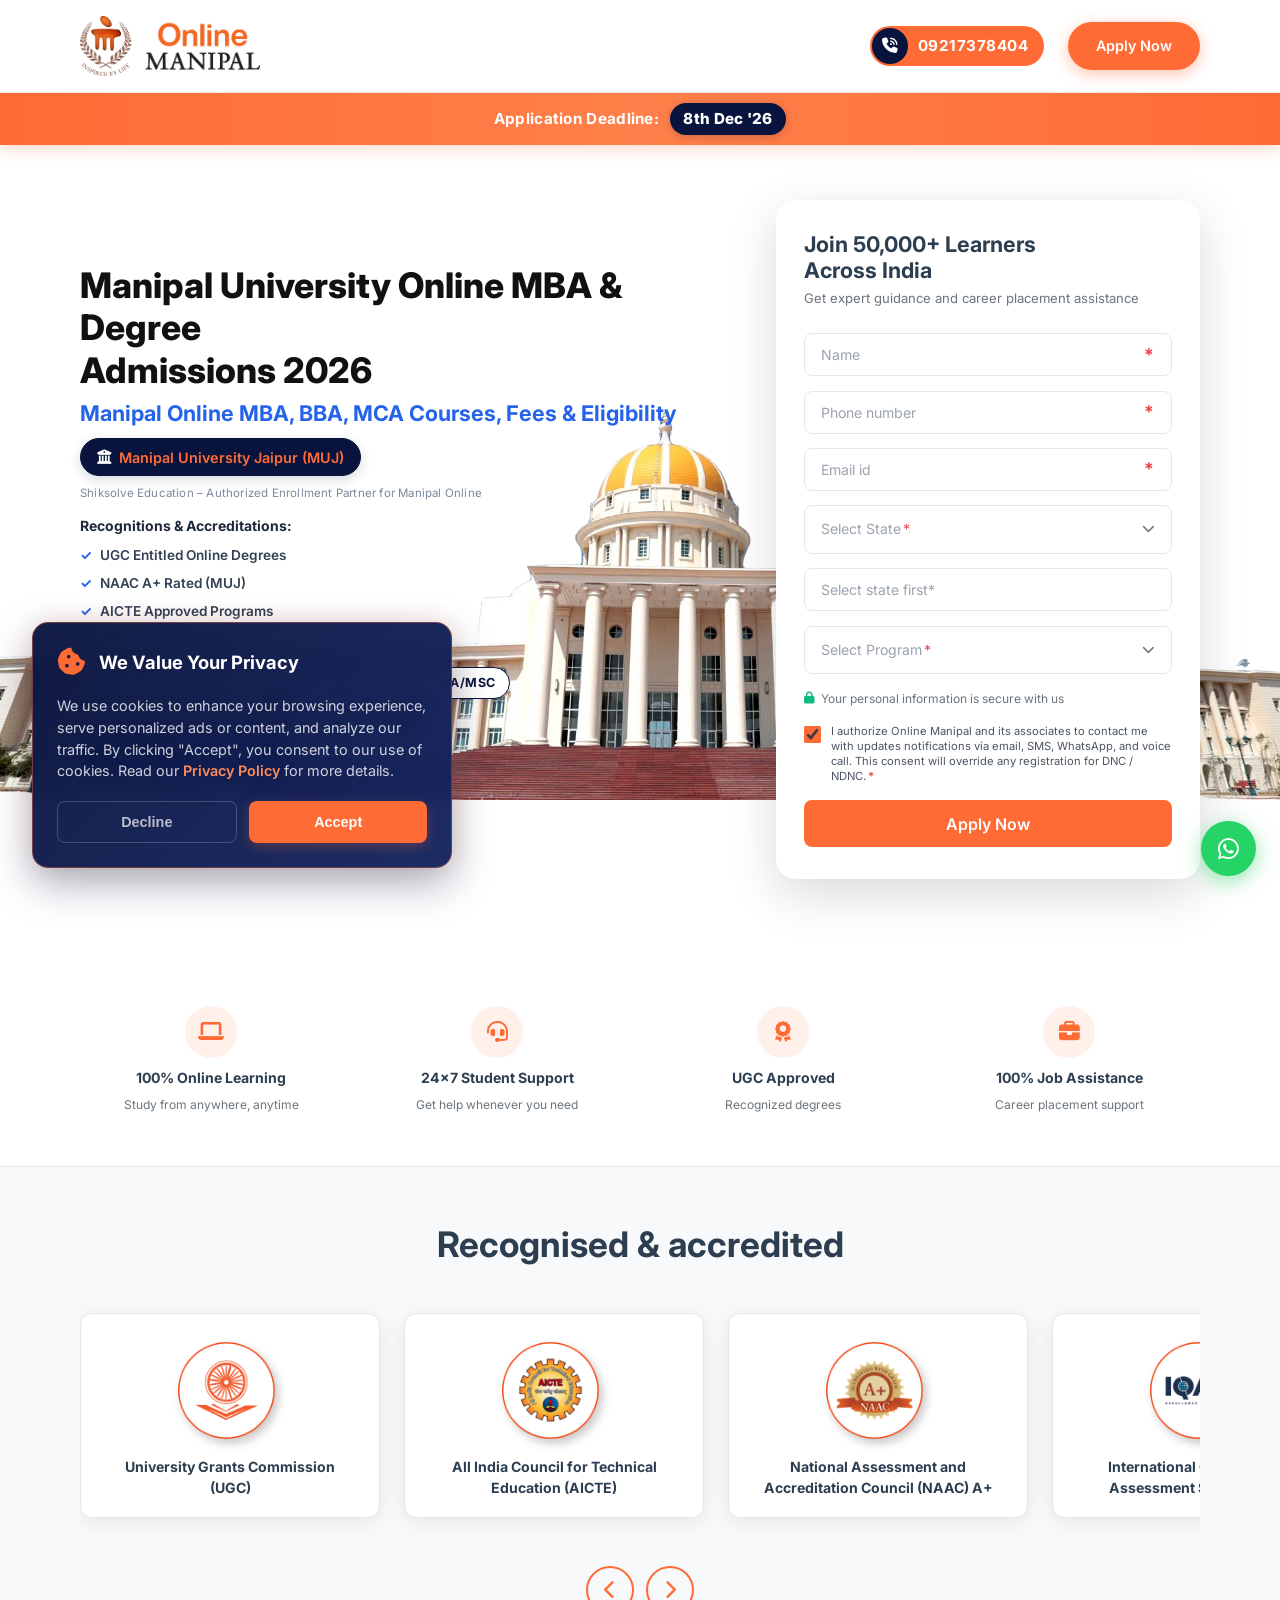
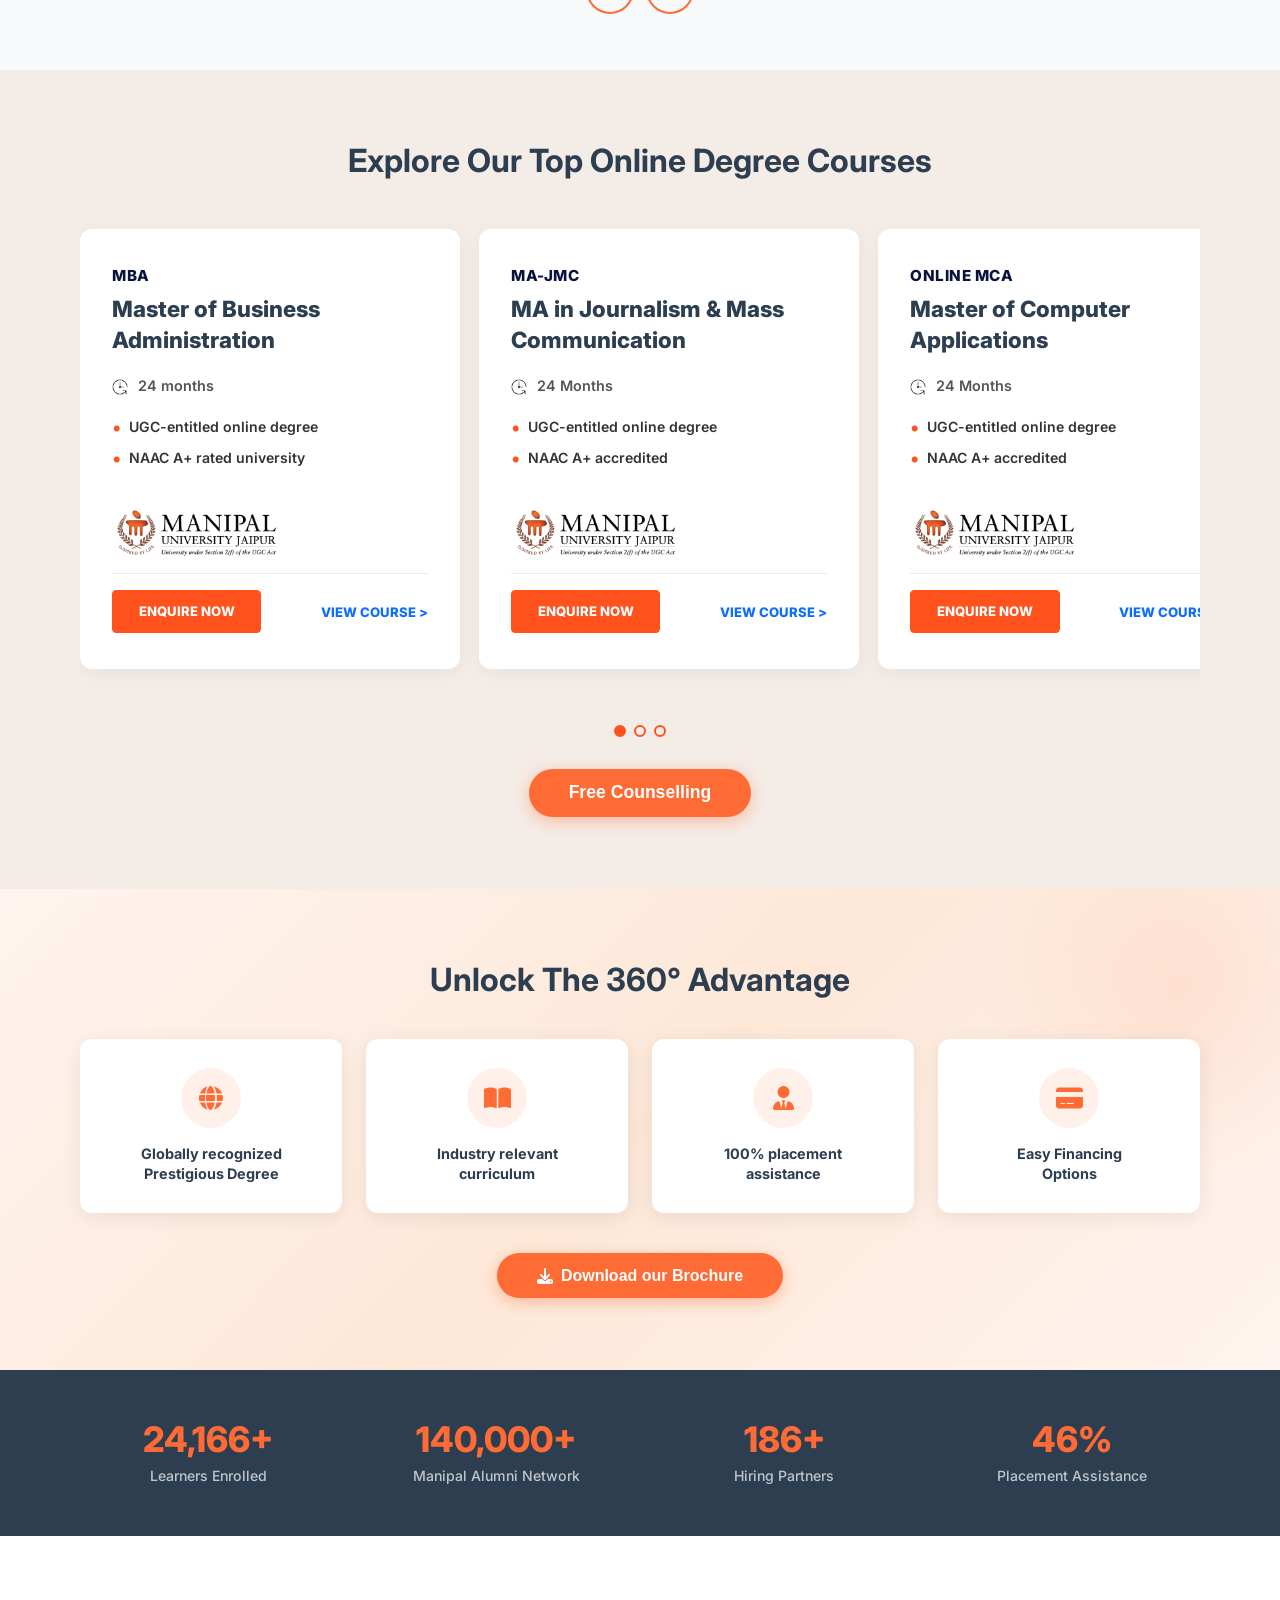
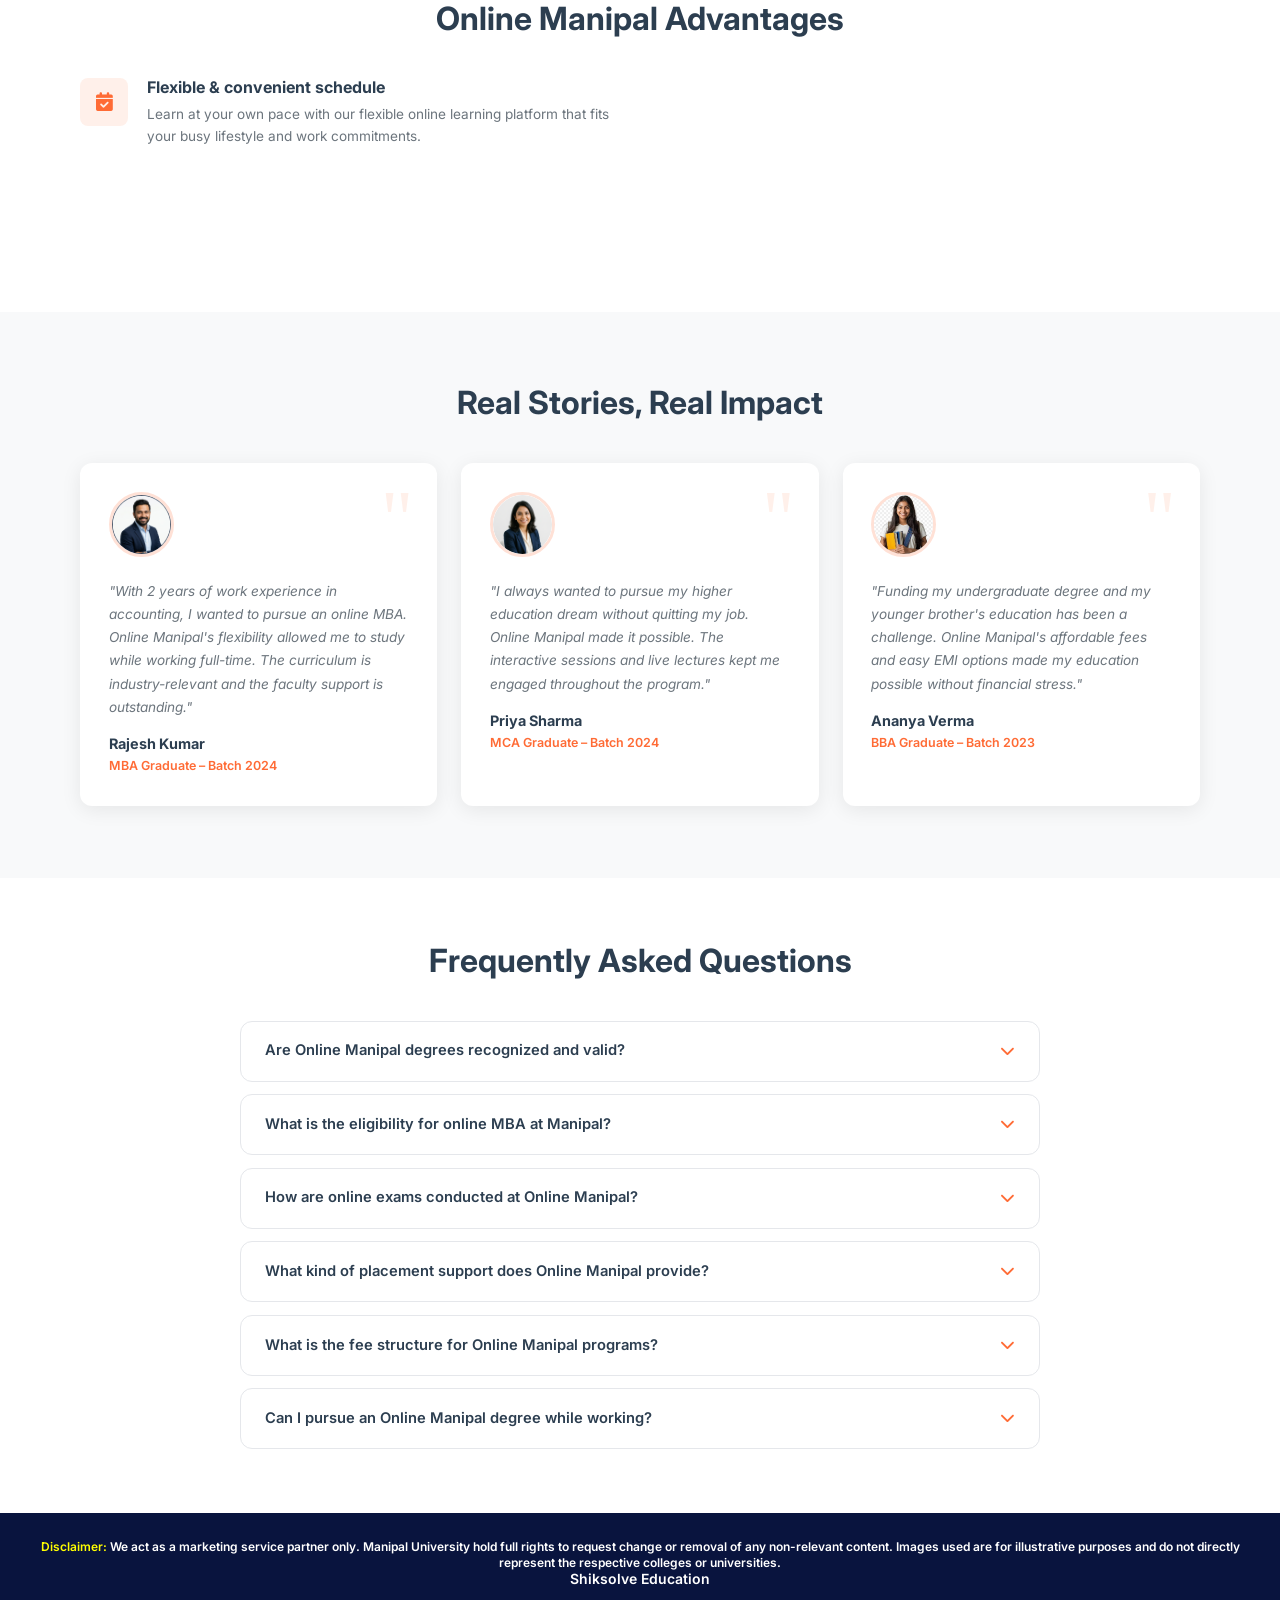
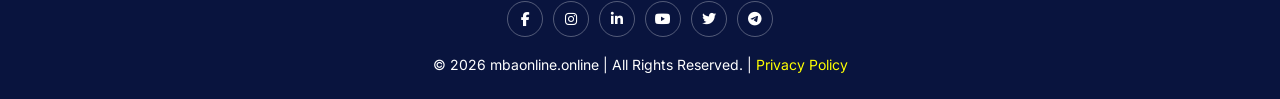
==== commit b06aef42: "Update index.html" ====
--- a/index.html
+++ b/index.html
@@ -1502,7 +1502,7 @@
             style="text-align: center !important; margin: 12px 0px 10px"
             class="text-white fs-14"
           >
-            © 2026 online-mba.info | All Rights Reserved. |
+            © 2026 mbaonline.online | All Rights Reserved. |
             <a style="color: yellow" href="privacy-policy.html"
               >Privacy Policy</a
             >
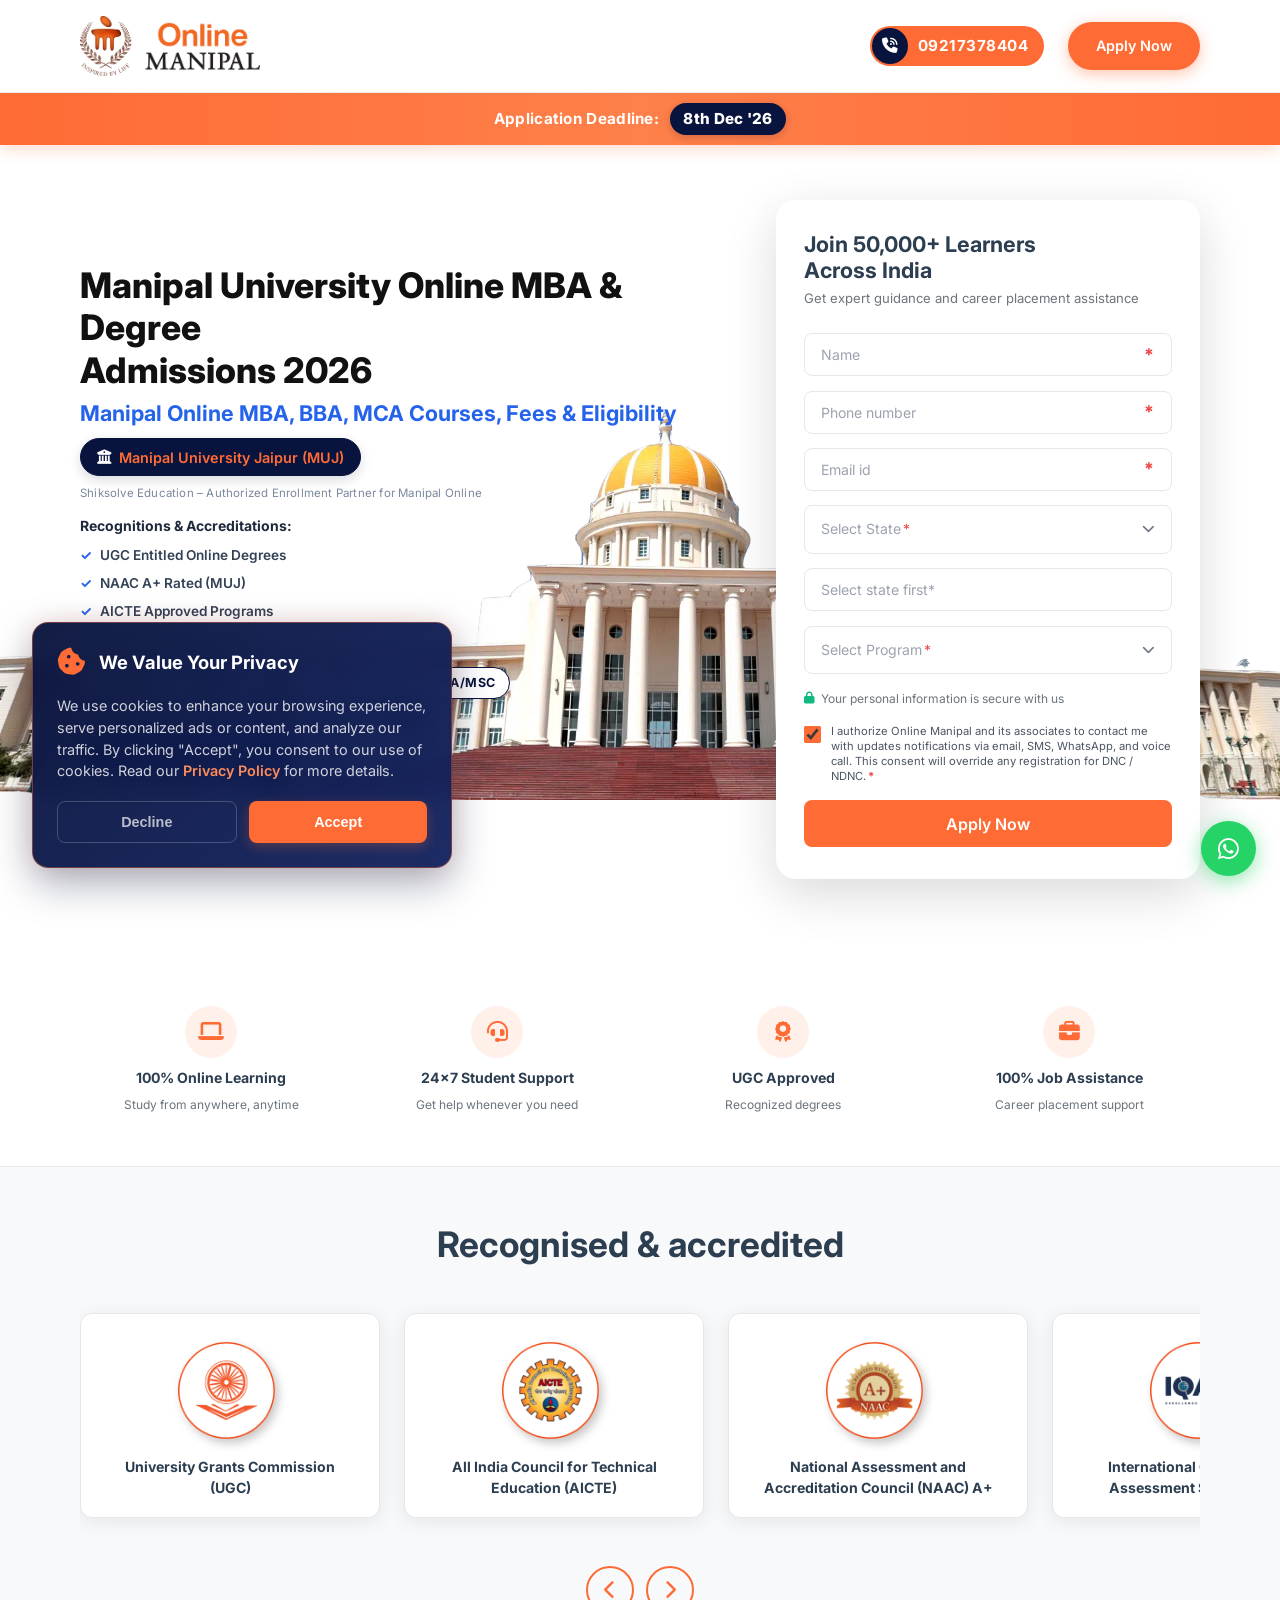
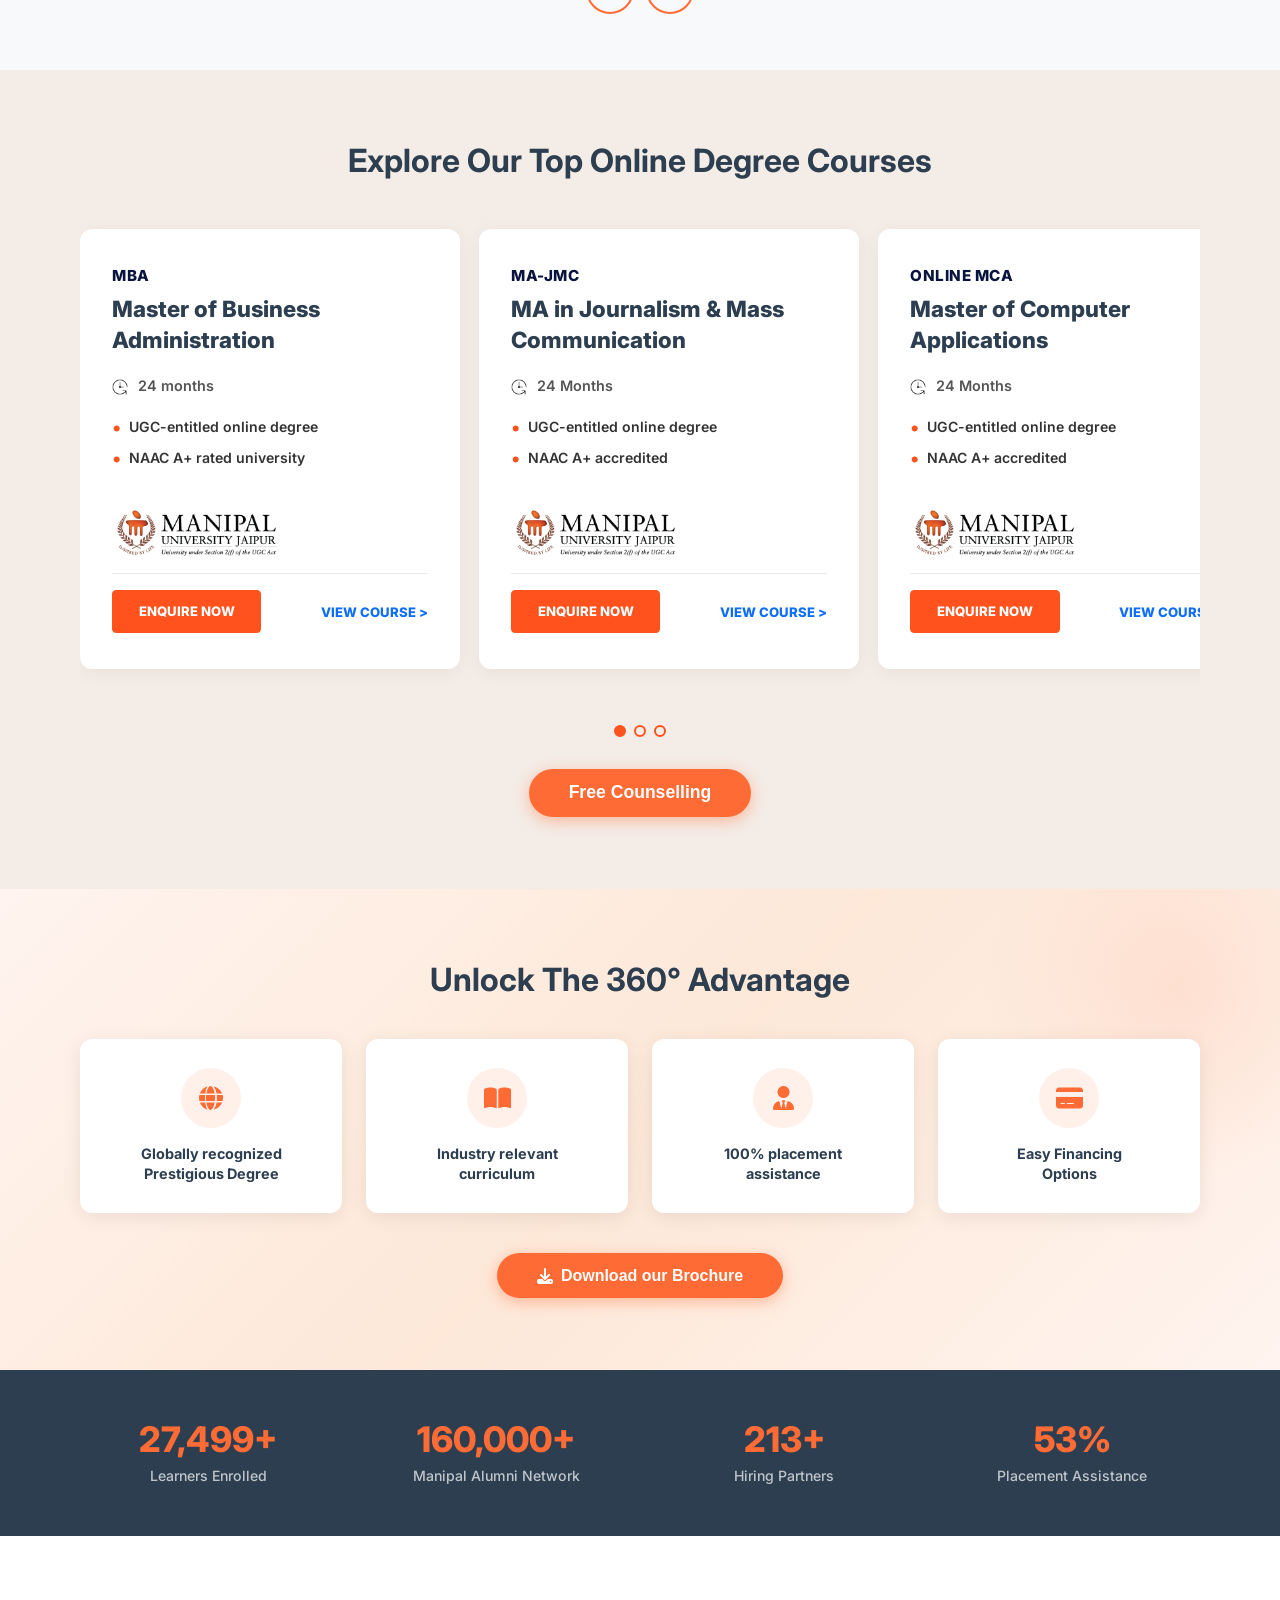
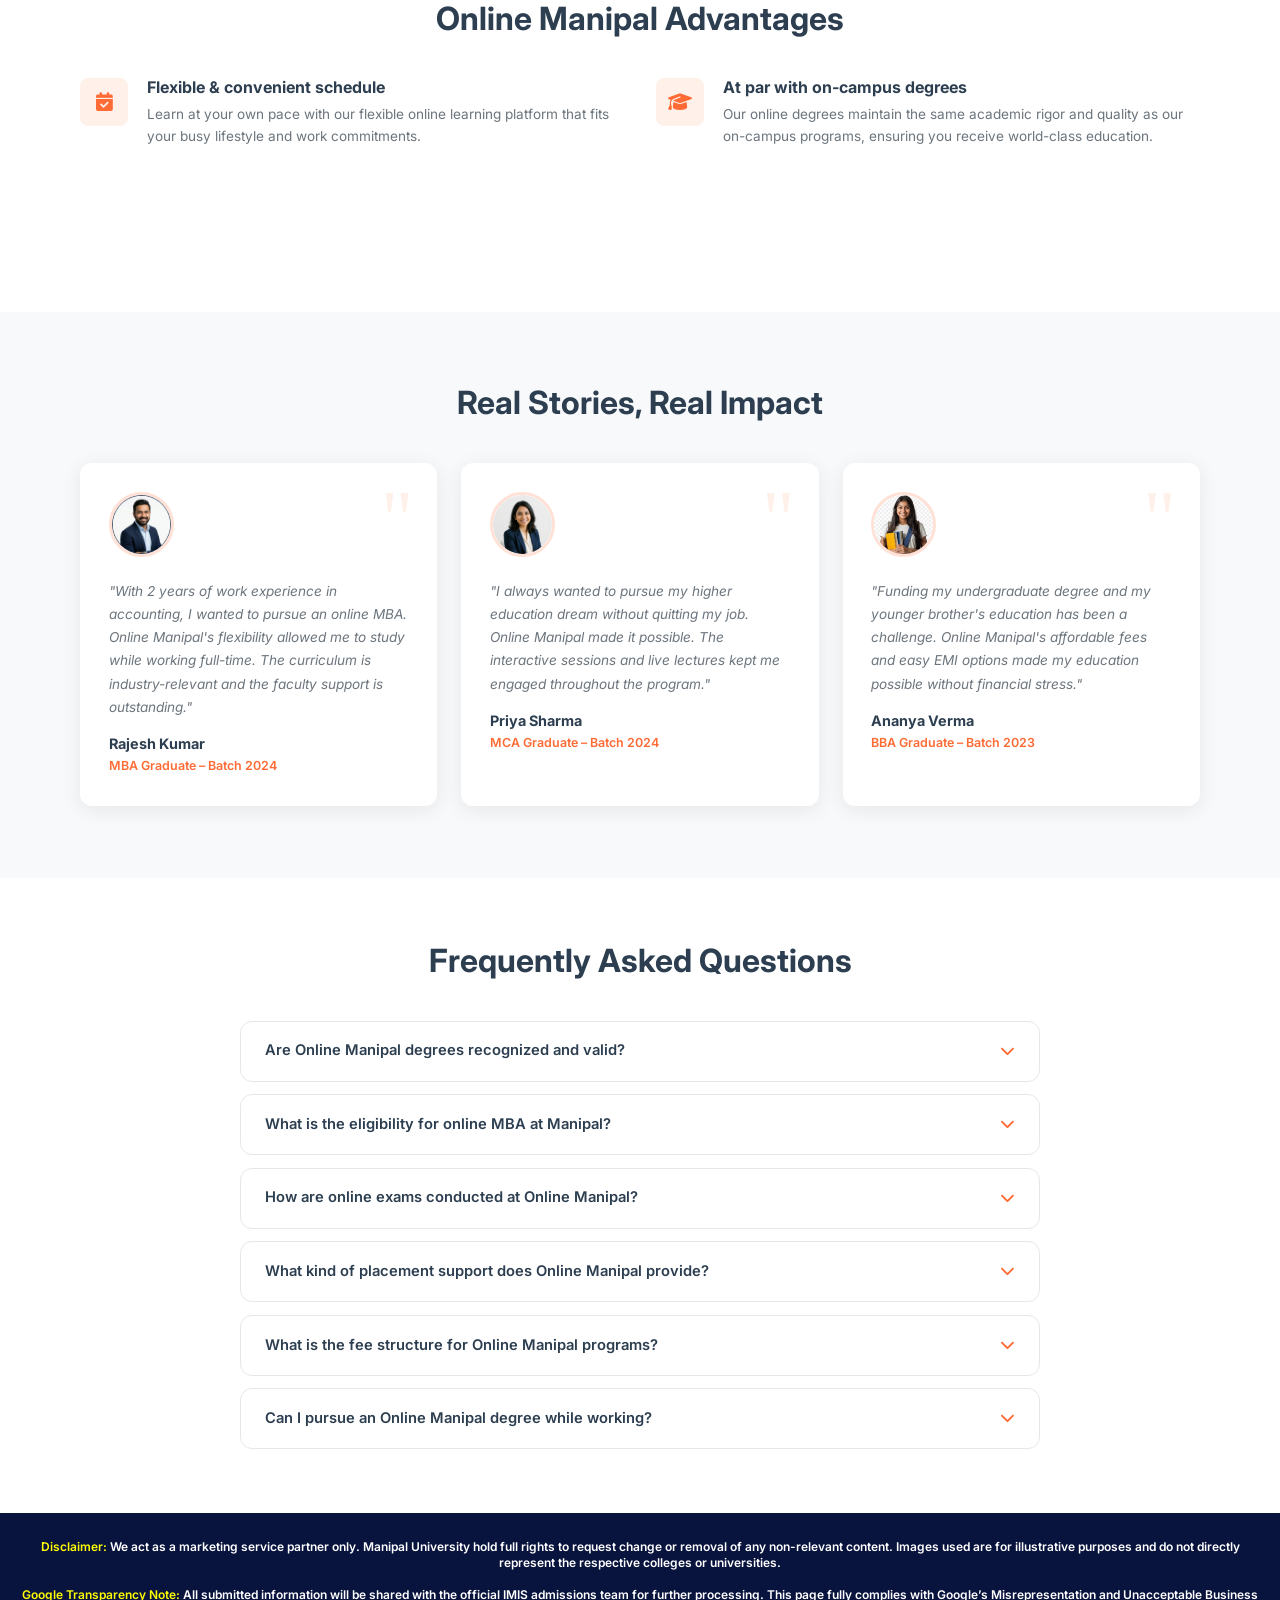
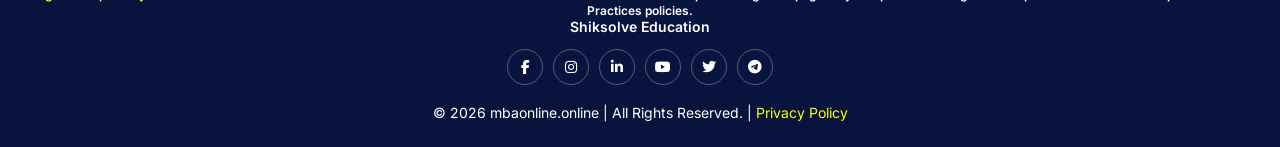
==== commit 25cbf99b: "update footer" ====
--- a/index.html
+++ b/index.html
@@ -1,54 +1,39 @@
 <!doctype html>
 <html lang="en">
-  <head>
-    <!-- Google Tag Manager -->
-    <script>
-      (function (w, d, s, l, i) {
-        w[l] = w[l] || [];
-        w[l].push({ "gtm.start": new Date().getTime(), event: "gtm.js" });
-        var f = d.getElementsByTagName(s)[0],
-          j = d.createElement(s),
-          dl = l != "dataLayer" ? "&l=" + l : "";
-        j.async = true;
-        j.src = "https://www.googletagmanager.com/gtm.js?id=" + i + dl;
-        f.parentNode.insertBefore(j, f);
-      })(window, document, "script", "dataLayer", "GTM-WKN92NVT");
-    </script>
-    <!-- End Google Tag Manager -->
-    <meta charset="UTF-8" />
-    <meta name="viewport" content="width=device-width, initial-scale=1.0" />
-    <title>Manipal University Online MBA & Degree <br Admissions 2026</title>
-    <meta
-      name="description"
-      content="Manipal University Online MBA & Degree Admissions 2026. Explore Manipal Online MBA, BBA, MCA Courses, Fees & Eligibility. UGC Entitled Programs with 100% Job Placement Support."
-    />
-    <meta
-      name="keywords"
-      content="manipal online admission, manipal university distance education, Online Manipal, Manipal University Jaipur, online MBA, online MCA, UGC approved online degrees, NAAC A+"
-    />
-    <link
-      rel="shortcut icon"
-      href="assets/images/favicon.png"
-      type="image/x-icon"
-    />
+
+<head>
+  <!-- Google Tag Manager -->
+  <script>
+    (function (w, d, s, l, i) {
+      w[l] = w[l] || [];
+      w[l].push({ "gtm.start": new Date().getTime(), event: "gtm.js" });
+      var f = d.getElementsByTagName(s)[0],
+        j = d.createElement(s),
+        dl = l != "dataLayer" ? "&l=" + l : "";
+      j.async = true;
+      j.src = "https://www.googletagmanager.com/gtm.js?id=" + i + dl;
+      f.parentNode.insertBefore(j, f);
+    })(window, document, "script", "dataLayer", "GTM-WKN92NVT");
+  </script>
+  <!-- End Google Tag Manager -->
+  <meta charset="UTF-8" />
+  <meta name="viewport" content="width=device-width, initial-scale=1.0" />
+  <title>Manipal University Online MBA & Degree <br Admissions 2026</title>
+    <meta name="description"
+      content="Manipal University Online MBA & Degree Admissions 2026. Explore Manipal Online MBA, BBA, MCA Courses, Fees & Eligibility. UGC Entitled Programs with 100% Job Placement Support." />
+    <meta name="keywords"
+      content="manipal online admission, manipal university distance education, Online Manipal, Manipal University Jaipur, online MBA, online MCA, UGC approved online degrees, NAAC A+" />
+    <link rel="shortcut icon" href="assets/images/favicon.png" type="image/x-icon" />
 
     <!-- Google Fonts -->
-    <link
-      href="https://fonts.googleapis.com/css2?family=Inter:wght@300;400;500;600;700;800&display=swap"
-      rel="stylesheet"
-    />
+    <link href="https://fonts.googleapis.com/css2?family=Inter:wght@300;400;500;600;700;800&display=swap"
+      rel="stylesheet" />
     <!-- Font Awesome -->
-    <link
-      rel="stylesheet"
-      href="https://cdnjs.cloudflare.com/ajax/libs/font-awesome/6.4.0/css/all.min.css"
-    />
+    <link rel="stylesheet" href="https://cdnjs.cloudflare.com/ajax/libs/font-awesome/6.4.0/css/all.min.css" />
     <!-- Custom CSS -->
     <link rel="stylesheet" href="assets/css/style.css" />
     <!-- Google tag (gtag.js) -->
-    <script
-      async
-      src="https://www.googletagmanager.com/gtag/js?id=AW-17345028823"
-    ></script>
+    <script async src="https://www.googletagmanager.com/gtag/js?id=AW-17345028823"></script>
     <script>
       window.dataLayer = window.dataLayer || [];
       function gtag() {
@@ -133,129 +118,93 @@
       fbq("init", "1687538719200650");
       fbq("track", "PageView");
     </script>
-    <noscript
-      ><img
-        height="1"
-        width="1"
-        style="display: none"
-        src="https://www.facebook.com/tr?id=1687538719200650&ev=PageView&noscript=1"
-    /></noscript>
+    <noscript><img height="1" width="1" style="display: none"
+        src="https://www.facebook.com/tr?id=1687538719200650&ev=PageView&noscript=1" /></noscript>
     <!-- End Meta Pixel Code -->
-  </head>
-
-  <body>
-    <!-- Google Tag Manager (noscript) -->
-    <noscript
-      ><iframe
-        src="https://www.googletagmanager.com/ns.html?id=GTM-WKN92NVT"
-        height="0"
-        width="0"
-        style="display: none; visibility: hidden"
-      ></iframe
-    ></noscript>
-    <!-- End Google Tag Manager (noscript) -->
-    <!-- ========================
+</head>
+
+<body>
+  <!-- Google Tag Manager (noscript) -->
+  <noscript><iframe src="https://www.googletagmanager.com/ns.html?id=GTM-WKN92NVT" height="0" width="0"
+      style="display: none; visibility: hidden"></iframe></noscript>
+  <!-- End Google Tag Manager (noscript) -->
+  <!-- ========================
        NAVBAR
   ======================== -->
-    <nav class="navbar" id="navbar">
-      <div class="container-fluid">
-        <div class="navbar-inner">
-          <!-- Logo -->
-          <a href="#" class="navbar-logo">
-            <img src="assets/images/logo.png" alt="Online Manipal Logo" />
+  <nav class="navbar" id="navbar">
+    <div class="container-fluid">
+      <div class="navbar-inner">
+        <!-- Logo -->
+        <a href="#" class="navbar-logo">
+          <img src="assets/images/logo.png" alt="Online Manipal Logo" />
+        </a>
+
+        <!-- Right side -->
+        <div class="navbar-right">
+          <a href="tel:07303701705" class="desktop-call-btn">
+            <span class="call-icon-wrapper">
+              <i class="fas fa-phone-volume"></i>
+            </span>
+            <span class="call-number">07303701705</span>
           </a>
-
-          <!-- Right side -->
-          <div class="navbar-right">
-            <a href="tel:07303701705" class="desktop-call-btn">
-              <span class="call-icon-wrapper">
-                <i class="fas fa-phone-volume"></i>
-              </span>
-              <span class="call-number">07303701705</span>
-            </a>
-            <a
-              href="#"
-              class="btn btn-primary nav-apply-btn"
-              data-modal="open"
-              id="navApplyBtn"
-              >Apply Now</a
-            >
-            <a
-              href="tel:07303701705"
-              class="btn-call-mobile"
-              id="navCallBtn"
-              aria-label="Call Toll Free"
-            >
-              <span class="call-icon-wrapper">
-                <i class="fas fa-phone-volume"></i>
-              </span>
-              <span class="call-number">07303701705</span>
-            </a>
-          </div>
-        </div>
-      </div>
-    </nav>
-
-    <!-- Application Deadline Bar (After Header) -->
-    <div class="application-deadline-banner">
-      <span
-        >Application Deadline:
-        <strong
-          class="application-deadline-date"
-          id="applicationDeadline"
-        ></strong
-      ></span>
-    </div>
-
-    <!-- ========================
+          <a href="#" class="btn btn-primary nav-apply-btn" data-modal="open" id="navApplyBtn">Apply Now</a>
+          <a href="tel:07303701705" class="btn-call-mobile" id="navCallBtn" aria-label="Call Toll Free">
+            <span class="call-icon-wrapper">
+              <i class="fas fa-phone-volume"></i>
+            </span>
+            <span class="call-number">07303701705</span>
+          </a>
+        </div>
+      </div>
+    </div>
+  </nav>
+
+  <!-- Application Deadline Bar (After Header) -->
+  <div class="application-deadline-banner">
+    <span>Application Deadline:
+      <strong class="application-deadline-date" id="applicationDeadline"></strong></span>
+  </div>
+
+  <!-- ========================
        HERO SECTION
   ======================== -->
-    <section class="hero-section" id="home">
-      <div class="container-fluid">
-        <div class="hero-content-wrapper">
-          <!-- Left: Hero Content -->
-          <div class="hero-content">
-            <h1 class="hero-h1">
-              Manipal University Online MBA &amp; Degree<br />Admissions 2026
-            </h1>
-            <h2
-              class="hero-h2"
-              style="
+  <section class="hero-section" id="home">
+    <div class="container-fluid">
+      <div class="hero-content-wrapper">
+        <!-- Left: Hero Content -->
+        <div class="hero-content">
+          <h1 class="hero-h1">
+            Manipal University Online MBA &amp; Degree<br />Admissions 2026
+          </h1>
+          <h2 class="hero-h2" style="
                 font-size: 1.35rem;
                 color: #2563eb;
                 margin-top: 0.5rem;
                 margin-bottom: 0.75rem;
                 font-weight: 700;
-              "
-            >
-              Manipal Online MBA, BBA, MCA Courses, Fees &amp; Eligibility
-            </h2>
-            <div class="university-badge">
-              <i class="fas fa-university"></i>
-              <span>Manipal University Jaipur (MUJ)</span>
-            </div>
-            <p class="university-badge-subtext">
-              Shiksolve Education – Authorized Enrollment Partner for Manipal
-              Online
-            </p>
-
-            <!-- Crawlable Text-Based Trust Badges -->
-            <div
-              class="trust-badges-card"
-              style="margin-top: 0.75rem; margin-bottom: 1rem"
-            >
-              <p
-                style="
+              ">
+            Manipal Online MBA, BBA, MCA Courses, Fees &amp; Eligibility
+          </h2>
+          <div class="university-badge">
+            <i class="fas fa-university"></i>
+            <span>Manipal University Jaipur (MUJ)</span>
+          </div>
+          <p class="university-badge-subtext">
+            Shiksolve Education – Authorized Enrollment Partner for Manipal
+            Online
+          </p>
+
+          <!-- Crawlable Text-Based Trust Badges -->
+          <div class="trust-badges-card" style="margin-top: 0.75rem; margin-bottom: 1rem">
+            <p style="
                   font-weight: 700;
                   font-size: 0.875rem;
                   color: #1e293b;
                   margin-bottom: 0.5rem;
-                "
-              >
-                Recognitions &amp; Accreditations:
-              </p>
-              <ul
-                style="
+                ">
+              Recognitions &amp; Accreditations:
+            </p>
+            <ul style="
                   display: flex;
                   flex-direction: column;
                   gap: 0.4rem;
@@ -265,788 +214,554 @@
                   font-size: 0.85rem;
                   color: #334155;
                   font-weight: 600;
-                "
-              >
-                <li style="display: flex; align-items: center; gap: 0.5rem">
-                  <span style="color: #2563eb; font-weight: bold">✓</span> UGC
-                  Entitled Online Degrees
-                </li>
-                <li style="display: flex; align-items: center; gap: 0.5rem">
-                  <span style="color: #2563eb; font-weight: bold">✓</span> NAAC
-                  A+ Rated (MUJ)
-                </li>
-                <li style="display: flex; align-items: center; gap: 0.5rem">
-                  <span style="color: #2563eb; font-weight: bold">✓</span> AICTE
-                  Approved Programs
-                </li>
-                <li style="display: flex; align-items: center; gap: 0.5rem">
-                  <span style="color: #2563eb; font-weight: bold">✓</span> WES
-                  &amp; ICAS Recognized
-                </li>
-              </ul>
-            </div>
-
-            <div class="course-pills">
-              <span class="course-pill">MBA</span>
-              <span class="course-pill">BBA</span>
-              <span class="course-pill">MCA</span>
-              <span class="course-pill">BCA</span>
-              <span class="course-pill">BCOM</span>
-              <span class="course-pill">MA/MSC</span>
-            </div>
-
-            <div class="hero-cta-group">
-              <button
-                class="btn btn-outline"
-                onclick="
+                ">
+              <li style="display: flex; align-items: center; gap: 0.5rem">
+                <span style="color: #2563eb; font-weight: bold">✓</span> UGC
+                Entitled Online Degrees
+              </li>
+              <li style="display: flex; align-items: center; gap: 0.5rem">
+                <span style="color: #2563eb; font-weight: bold">✓</span> NAAC
+                A+ Rated (MUJ)
+              </li>
+              <li style="display: flex; align-items: center; gap: 0.5rem">
+                <span style="color: #2563eb; font-weight: bold">✓</span> AICTE
+                Approved Programs
+              </li>
+              <li style="display: flex; align-items: center; gap: 0.5rem">
+                <span style="color: #2563eb; font-weight: bold">✓</span> WES
+                &amp; ICAS Recognized
+              </li>
+            </ul>
+          </div>
+
+          <div class="course-pills">
+            <span class="course-pill">MBA</span>
+            <span class="course-pill">BBA</span>
+            <span class="course-pill">MCA</span>
+            <span class="course-pill">BCA</span>
+            <span class="course-pill">BCOM</span>
+            <span class="course-pill">MA/MSC</span>
+          </div>
+
+          <div class="hero-cta-group">
+            <button class="btn btn-outline" onclick="
                   document
                     .getElementById('brochureSection')
                     .scrollIntoView({ behavior: 'smooth' })
-                "
-              >
-                <i class="fas fa-download"></i> Download Brochure
-              </button>
-            </div>
-          </div>
-
-          <!-- Right: Inquiry Form -->
-          <div class="inquiry-form-card fade-in-up">
-            <div class="form-header">
-              <h3>Join 50,000+ Learners<br />Across India</h3>
-              <p>Get expert guidance and career placement assistance</p>
-            </div>
-
-            <form id="heroForm" novalidate>
-              <div class="form-group">
-                <input type="text" name="name" placeholder="Name" required />
-                <span class="required-star">*</span>
-              </div>
-              <div class="form-group">
-                <input
-                  type="tel"
-                  name="phone"
-                  placeholder="Phone number"
-                  maxlength="10"
-                  pattern="^[6789][0-9]{9}$"
-                  required
-                />
-                <span class="required-star">*</span>
-              </div>
-              <div class="form-group">
-                <input
-                  type="email"
-                  name="email"
-                  placeholder="Email id"
-                  required
-                />
-                <span class="required-star">*</span>
-              </div>
-              <div class="form-group">
-                <div
-                  class="custom-dropdown"
-                  id="heroStateDropdown"
-                  data-type="state"
-                >
-                  <div class="dropdown-trigger">
-                    <span class="dropdown-selected-value"
-                      >Select State<span
-                        style="color: #ef4444; margin-left: 2px"
-                        >*</span
-                      ></span
-                    >
-                    <i class="fas fa-chevron-down dropdown-arrow"></i>
-                  </div>
-                  <div class="dropdown-menu">
-                    <div class="dropdown-search-wrapper">
-                      <i class="fas fa-search search-icon"></i>
-                      <input
-                        type="text"
-                        class="dropdown-search"
-                        placeholder="Search state..."
-                        autocomplete="off"
-                      />
-                    </div>
-                    <div class="dropdown-options"></div>
-                  </div>
-                  <input type="hidden" name="state" required value="" />
+                ">
+              <i class="fas fa-download"></i> Download Brochure
+            </button>
+          </div>
+        </div>
+
+        <!-- Right: Inquiry Form -->
+        <div class="inquiry-form-card fade-in-up">
+          <div class="form-header">
+            <h3>Join 50,000+ Learners<br />Across India</h3>
+            <p>Get expert guidance and career placement assistance</p>
+          </div>
+
+          <form id="heroForm" novalidate>
+            <div class="form-group">
+              <input type="text" name="name" placeholder="Name" required />
+              <span class="required-star">*</span>
+            </div>
+            <div class="form-group">
+              <input type="tel" name="phone" placeholder="Phone number" maxlength="10" pattern="^[6789][0-9]{9}$"
+                required />
+              <span class="required-star">*</span>
+            </div>
+            <div class="form-group">
+              <input type="email" name="email" placeholder="Email id" required />
+              <span class="required-star">*</span>
+            </div>
+            <div class="form-group">
+              <div class="custom-dropdown" id="heroStateDropdown" data-type="state">
+                <div class="dropdown-trigger">
+                  <span class="dropdown-selected-value">Select State<span
+                      style="color: #ef4444; margin-left: 2px">*</span></span>
+                  <i class="fas fa-chevron-down dropdown-arrow"></i>
                 </div>
-              </div>
-              <div class="form-group">
-                <input type="text" name="city" placeholder="City" required />
-                <span class="required-star">*</span>
-              </div>
-              <div class="form-group">
-                <div
-                  class="custom-dropdown"
-                  id="heroProgramDropdown"
-                  data-type="program"
-                >
-                  <div class="dropdown-trigger">
-                    <span class="dropdown-selected-value"
-                      >Select Program<span
-                        style="color: #ef4444; margin-left: 2px"
-                        >*</span
-                      ></span
-                    >
-                    <i class="fas fa-chevron-down dropdown-arrow"></i>
-                  </div>
-                  <div class="dropdown-menu">
-                    <div class="dropdown-options"></div>
-                  </div>
-                  <input type="hidden" name="course" required value="" />
+                <div class="dropdown-menu">
+                  <div class="dropdown-search-wrapper">
+                    <i class="fas fa-search search-icon"></i>
+                    <input type="text" class="dropdown-search" placeholder="Search state..." autocomplete="off" />
+                  </div>
+                  <div class="dropdown-options"></div>
                 </div>
-              </div>
-              <div class="form-security">
-                <i class="fas fa-lock"></i>
-                <span>Your personal information is secure with us</span>
-              </div>
-              <div class="form-group form-consent">
-                <label class="consent-label">
-                  <input
-                    type="checkbox"
-                    name="consent"
-                    class="consent-checkbox"
-                    checked
-                    required
-                  />
-                  <span class="consent-text"
-                    >I authorize Online Manipal and its associates to contact me
-                    with updates notifications via email, SMS, WhatsApp, and
-                    voice call. This consent will override any registration for
-                    DNC / NDNC.<span class="required-star">*</span></span
-                  >
-                </label>
-              </div>
-              <button type="submit" class="btn-submit-full">Apply Now</button>
-            </form>
-          </div>
-        </div>
-      </div>
-    </section>
-
-    <!-- ========================
+                <input type="hidden" name="state" required value="" />
+              </div>
+            </div>
+            <div class="form-group">
+              <input type="text" name="city" placeholder="City" required />
+              <span class="required-star">*</span>
+            </div>
+            <div class="form-group">
+              <div class="custom-dropdown" id="heroProgramDropdown" data-type="program">
+                <div class="dropdown-trigger">
+                  <span class="dropdown-selected-value">Select Program<span
+                      style="color: #ef4444; margin-left: 2px">*</span></span>
+                  <i class="fas fa-chevron-down dropdown-arrow"></i>
+                </div>
+                <div class="dropdown-menu">
+                  <div class="dropdown-options"></div>
+                </div>
+                <input type="hidden" name="course" required value="" />
+              </div>
+            </div>
+            <div class="form-security">
+              <i class="fas fa-lock"></i>
+              <span>Your personal information is secure with us</span>
+            </div>
+            <div class="form-group form-consent">
+              <label class="consent-label">
+                <input type="checkbox" name="consent" class="consent-checkbox" checked required />
+                <span class="consent-text">I authorize Online Manipal and its associates to contact me
+                  with updates notifications via email, SMS, WhatsApp, and
+                  voice call. This consent will override any registration for
+                  DNC / NDNC.<span class="required-star">*</span></span>
+              </label>
+            </div>
+            <button type="submit" class="btn-submit-full">Apply Now</button>
+          </form>
+        </div>
+      </div>
+    </div>
+  </section>
+
+  <!-- ========================
        FEATURES STRIP
   ======================== -->
-    <section class="features-strip">
-      <div class="container-fluid">
-        <div class="features-grid">
-          <div class="feature-item fade-in-up">
-            <div class="feature-icon">
-              <i class="fas fa-laptop"></i>
-            </div>
-            <h4>100% Online Learning</h4>
-            <p>Study from anywhere, anytime</p>
-          </div>
-          <div class="feature-item fade-in-up">
-            <div class="feature-icon">
-              <i class="fas fa-headset"></i>
-            </div>
-            <h4>24×7 Student Support</h4>
-            <p>Get help whenever you need</p>
-          </div>
-          <div class="feature-item fade-in-up">
-            <div class="feature-icon">
-              <i class="fas fa-award"></i>
-            </div>
-            <h4>UGC Approved</h4>
-            <p>Recognized degrees</p>
-          </div>
-          <div class="feature-item fade-in-up">
-            <div class="feature-icon">
-              <i class="fas fa-briefcase"></i>
-            </div>
-            <h4>100% Job Assistance</h4>
-            <p>Career placement support</p>
-          </div>
-        </div>
-      </div>
-    </section>
-
-    <!-- ========================
+  <section class="features-strip">
+    <div class="container-fluid">
+      <div class="features-grid">
+        <div class="feature-item fade-in-up">
+          <div class="feature-icon">
+            <i class="fas fa-laptop"></i>
+          </div>
+          <h4>100% Online Learning</h4>
+          <p>Study from anywhere, anytime</p>
+        </div>
+        <div class="feature-item fade-in-up">
+          <div class="feature-icon">
+            <i class="fas fa-headset"></i>
+          </div>
+          <h4>24×7 Student Support</h4>
+          <p>Get help whenever you need</p>
+        </div>
+        <div class="feature-item fade-in-up">
+          <div class="feature-icon">
+            <i class="fas fa-award"></i>
+          </div>
+          <h4>UGC Approved</h4>
+          <p>Recognized degrees</p>
+        </div>
+        <div class="feature-item fade-in-up">
+          <div class="feature-icon">
+            <i class="fas fa-briefcase"></i>
+          </div>
+          <h4>100% Job Assistance</h4>
+          <p>Career placement support</p>
+        </div>
+      </div>
+    </div>
+  </section>
+
+  <!-- ========================
        RANKINGS & ACCREDITATIONS
   ======================== -->
-    <section class="position-relative py-5 creative-section">
-      <div class="grouprecognised">
-        <img
-          class="img-fluid"
-          src="https://degree-admission.co.in/images/Grouprecognised.svg"
-          alt=""
-        />
-      </div>
-      <div
-        class="widget-title wow fadeInUp text-center"
-        style="visibility: visible; animation-name: fadeInUp"
-      >
-        <h3
-          class="font-weight-700"
-          style="font-size: 2.2rem; margin-bottom: 2rem"
-        >
-          <span class="text-dark">Recognised &amp;</span> accredited
-        </h3>
-      </div>
-      <div class="container-fluid">
-        <div class="position-relative zIndex2">
-          <div class="mt-3 creative-row py-4">
-            <div class="mentors-slider-container" id="mentorsSlider">
-              <div class="mentors-item bg-white px-4 wow fadeInUp">
-                <div class="mentors-img">
-                  <img
-                    class="img-fluid"
-                    loading="lazy"
-                    src="./assets/images/ugc.png"
-                    alt="UGC"
-                  />
-                </div>
-                <div class="mentors-content fonts">
-                  <p>University Grants Commission (UGC)</p>
-                </div>
-              </div>
-
-              <div class="mentors-item bg-white px-4 wow fadeInUp">
-                <div class="mentors-img">
-                  <img
-                    class="img-fluid"
-                    loading="lazy"
-                    src="./assets/images/aicte.png"
-                    alt="AICTE"
-                  />
-                </div>
-                <div class="mentors-content fonts">
-                  <p>All India Council for Technical Education (AICTE)</p>
-                </div>
-              </div>
-
-              <div class="mentors-item bg-white px-4 wow fadeInUp">
-                <div class="mentors-img">
-                  <img
-                    class="img-fluid"
-                    loading="lazy"
-                    src="./assets/images/naac.png"
-                    alt="NAAC A+"
-                  />
-                </div>
-                <div class="mentors-content fonts">
-                  <p>National Assessment and Accreditation Council (NAAC) A+</p>
-                </div>
-              </div>
-
-              <div class="mentors-item bg-white px-4 wow fadeInUp">
-                <div class="mentors-img">
-                  <img
-                    class="img-fluid"
-                    loading="lazy"
-                    src="./assets/images/iqas.png"
-                    alt="IQAS"
-                  />
-                </div>
-                <div class="mentors-content fonts">
-                  <p>International Qualifications Assessment Service (IQAS)</p>
-                </div>
-              </div>
-
-              <div class="mentors-item bg-white px-4 wow fadeInUp">
-                <div class="mentors-img">
-                  <img
-                    class="img-fluid"
-                    loading="lazy"
-                    src="./assets/images/wes.png"
-                    alt="WES"
-                  />
-                </div>
-                <div class="mentors-content fonts">
-                  <p>World Education Services (WES)</p>
-                </div>
-              </div>
-
-              <div class="mentors-item bg-white px-4 wow fadeInUp">
-                <div class="mentors-img">
-                  <img
-                    class="img-fluid"
-                    loading="lazy"
-                    src="./assets/images/icas.png"
-                    alt="ICAS"
-                  />
-                </div>
-                <div class="mentors-content fonts">
-                  <p>International Credential Assessment Service of Canada</p>
-                </div>
-              </div>
-
-              <div class="mentors-item bg-white px-4 wow fadeInUp">
-                <div class="mentors-img">
-                  <img
-                    class="img-fluid"
-                    loading="lazy"
-                    src="./assets/images/ices.png"
-                    alt="ICES"
-                  />
-                </div>
-                <div class="mentors-content fonts">
-                  <p>International Credential Evaluation Service (ICES)</p>
-                </div>
-              </div>
-            </div>
-            <div
-              class="slider-controls"
-              style="
+  <section class="position-relative py-5 creative-section">
+    <div class="grouprecognised">
+      <img class="img-fluid" src="https://degree-admission.co.in/images/Grouprecognised.svg" alt="" />
+    </div>
+    <div class="widget-title wow fadeInUp text-center" style="visibility: visible; animation-name: fadeInUp">
+      <h3 class="font-weight-700" style="font-size: 2.2rem; margin-bottom: 2rem">
+        <span class="text-dark">Recognised &amp;</span> accredited
+      </h3>
+    </div>
+    <div class="container-fluid">
+      <div class="position-relative zIndex2">
+        <div class="mt-3 creative-row py-4">
+          <div class="mentors-slider-container" id="mentorsSlider">
+            <div class="mentors-item bg-white px-4 wow fadeInUp">
+              <div class="mentors-img">
+                <img class="img-fluid" loading="lazy" src="./assets/images/ugc.png" alt="UGC" />
+              </div>
+              <div class="mentors-content fonts">
+                <p>University Grants Commission (UGC)</p>
+              </div>
+            </div>
+
+            <div class="mentors-item bg-white px-4 wow fadeInUp">
+              <div class="mentors-img">
+                <img class="img-fluid" loading="lazy" src="./assets/images/aicte.png" alt="AICTE" />
+              </div>
+              <div class="mentors-content fonts">
+                <p>All India Council for Technical Education (AICTE)</p>
+              </div>
+            </div>
+
+            <div class="mentors-item bg-white px-4 wow fadeInUp">
+              <div class="mentors-img">
+                <img class="img-fluid" loading="lazy" src="./assets/images/naac.png" alt="NAAC A+" />
+              </div>
+              <div class="mentors-content fonts">
+                <p>National Assessment and Accreditation Council (NAAC) A+</p>
+              </div>
+            </div>
+
+            <div class="mentors-item bg-white px-4 wow fadeInUp">
+              <div class="mentors-img">
+                <img class="img-fluid" loading="lazy" src="./assets/images/iqas.png" alt="IQAS" />
+              </div>
+              <div class="mentors-content fonts">
+                <p>International Qualifications Assessment Service (IQAS)</p>
+              </div>
+            </div>
+
+            <div class="mentors-item bg-white px-4 wow fadeInUp">
+              <div class="mentors-img">
+                <img class="img-fluid" loading="lazy" src="./assets/images/wes.png" alt="WES" />
+              </div>
+              <div class="mentors-content fonts">
+                <p>World Education Services (WES)</p>
+              </div>
+            </div>
+
+            <div class="mentors-item bg-white px-4 wow fadeInUp">
+              <div class="mentors-img">
+                <img class="img-fluid" loading="lazy" src="./assets/images/icas.png" alt="ICAS" />
+              </div>
+              <div class="mentors-content fonts">
+                <p>International Credential Assessment Service of Canada</p>
+              </div>
+            </div>
+
+            <div class="mentors-item bg-white px-4 wow fadeInUp">
+              <div class="mentors-img">
+                <img class="img-fluid" loading="lazy" src="./assets/images/ices.png" alt="ICES" />
+              </div>
+              <div class="mentors-content fonts">
+                <p>International Credential Evaluation Service (ICES)</p>
+              </div>
+            </div>
+          </div>
+          <div class="slider-controls" style="
                 margin-top: 1rem;
                 display: flex;
                 gap: 0.7rem;
                 justify-content: center;
-              "
-            >
-              <button class="slider-btn" id="mentorPrev" aria-label="Previous">
-                <i class="fas fa-chevron-left"></i>
-              </button>
-              <button class="slider-btn" id="mentorNext" aria-label="Next">
-                <i class="fas fa-chevron-right"></i>
-              </button>
-            </div>
-          </div>
-        </div>
-      </div>
-    </section>
-
-    <!-- ========================
+              ">
+            <button class="slider-btn" id="mentorPrev" aria-label="Previous">
+              <i class="fas fa-chevron-left"></i>
+            </button>
+            <button class="slider-btn" id="mentorNext" aria-label="Next">
+              <i class="fas fa-chevron-right"></i>
+            </button>
+          </div>
+        </div>
+      </div>
+    </div>
+  </section>
+
+  <!-- ========================
        COURSES SECTION
   ======================== -->
-    <section
-      class="courses-section"
-      id="courses"
-      style="padding: 4.5rem 0; background-color: #f4ece6"
-    >
-      <div class="container-fluid">
-        <div class="position-relative">
-          <div class="widget-title text-center mb-3">
-            <h2 class="section-title fade-in-up" style="margin-bottom: 2rem">
-              Explore Our Top Online Degree Courses
-            </h2>
-          </div>
-          <div class="position-relative zIndex2">
-            <div class="courses-row">
-              <div class="courses-slider-container" id="coursesSlider">
-                <!-- MBA Card -->
-                <div
-                  class="coursesContainer primaryBg coursesBGOne position-relative"
-                >
-                  <div class="coursesInnerDiv">
-                    <p class="xtraFontBold">MBA</p>
-                    <h3 class="h3 xtraFontBold">
-                      Master of Business Administration
-                    </h3>
-                    <div class="coursesInfoDiv">
-                      <div class="coursesInfo">
-                        <div class="layout d-flex justify-content-between">
-                          <div class="mr-4 layout">
-                            <img
-                              loading="lazy"
-                              src="/assets/images/time.png"
-                              alt=""
-                              style="
+  <section class="courses-section" id="courses" style="padding: 4.5rem 0; background-color: #f4ece6">
+    <div class="container-fluid">
+      <div class="position-relative">
+        <div class="widget-title text-center mb-3">
+          <h2 class="section-title fade-in-up" style="margin-bottom: 2rem">
+            Explore Our Top Online Degree Courses
+          </h2>
+        </div>
+        <div class="position-relative zIndex2">
+          <div class="courses-row">
+            <div class="courses-slider-container" id="coursesSlider">
+              <!-- MBA Card -->
+              <div class="coursesContainer primaryBg coursesBGOne position-relative">
+                <div class="coursesInnerDiv">
+                  <p class="xtraFontBold">MBA</p>
+                  <h3 class="h3 xtraFontBold">
+                    Master of Business Administration
+                  </h3>
+                  <div class="coursesInfoDiv">
+                    <div class="coursesInfo">
+                      <div class="layout d-flex justify-content-between">
+                        <div class="mr-4 layout">
+                          <img loading="lazy" src="/assets/images/time.png" alt="" style="
                                 height: 16px;
                                 margin-right: 6px;
                                 vertical-align: middle;
-                              "
-                            />
-                            24 months
-                          </div>
+                              " />
+                          24 months
                         </div>
                       </div>
                     </div>
-                    <div class="coursePointers">
-                      <div><span>•</span> UGC-entitled online degree</div>
-                      <div><span>•</span> NAAC A+ rated university</div>
-                    </div>
-                    <div class="coursesAnchor">
-                      <div class="card-logo">
-                        <img
-                          class="m-0"
-                          loading="lazy"
-                          src="assets/images/MUJ.png"
-                          alt=""
-                          style="height: 48px"
-                        />
-                      </div>
-                      <div class="menu-divider mt-4 mb-4"></div>
-                      <div class="card-buttons">
-                        <div class="anchorDiv">
-                          <a href="#" class="enrollnow-btn" data-modal="open"
-                            >ENQUIRE NOW</a
-                          >
-                        </div>
-                        <div class="anchorDiv">
-                          <a
-                            href="#"
-                            role="button"
-                            class="view-course-link"
-                            data-modal="open"
-                            >VIEW COURSE &gt;</a
-                          >
-                        </div>
+                  </div>
+                  <div class="coursePointers">
+                    <div><span>•</span> UGC-entitled online degree</div>
+                    <div><span>•</span> NAAC A+ rated university</div>
+                  </div>
+                  <div class="coursesAnchor">
+                    <div class="card-logo">
+                      <img class="m-0" loading="lazy" src="assets/images/MUJ.png" alt="" style="height: 48px" />
+                    </div>
+                    <div class="menu-divider mt-4 mb-4"></div>
+                    <div class="card-buttons">
+                      <div class="anchorDiv">
+                        <a href="#" class="enrollnow-btn" data-modal="open">ENQUIRE NOW</a>
+                      </div>
+                      <div class="anchorDiv">
+                        <a href="#" role="button" class="view-course-link" data-modal="open">VIEW COURSE &gt;</a>
                       </div>
                     </div>
                   </div>
                 </div>
-
-                <!-- MA-JMC Card -->
-                <div
-                  class="coursesContainer primaryBg coursesBGOne position-relative"
-                >
-                  <div class="coursesInnerDiv">
-                    <p class="xtraFontBold">MA-JMC</p>
-                    <h3 class="h3 xtraFontBold">
-                      MA in Journalism &amp; Mass Communication
-                    </h3>
-                    <div class="coursesInfoDiv">
-                      <div class="coursesInfo">
-                        <div class="layout d-flex justify-content-between">
-                          <div class="mr-4 layout">
-                            <img
-                              loading="lazy"
-                              src="/assets/images/time.png"
-                              alt=""
-                              style="
+              </div>
+
+              <!-- MA-JMC Card -->
+              <div class="coursesContainer primaryBg coursesBGOne position-relative">
+                <div class="coursesInnerDiv">
+                  <p class="xtraFontBold">MA-JMC</p>
+                  <h3 class="h3 xtraFontBold">
+                    MA in Journalism &amp; Mass Communication
+                  </h3>
+                  <div class="coursesInfoDiv">
+                    <div class="coursesInfo">
+                      <div class="layout d-flex justify-content-between">
+                        <div class="mr-4 layout">
+                          <img loading="lazy" src="/assets/images/time.png" alt="" style="
                                 height: 16px;
                                 margin-right: 6px;
                                 vertical-align: middle;
-                              "
-                            />
-                            24 Months
-                          </div>
+                              " />
+                          24 Months
                         </div>
                       </div>
                     </div>
-                    <div class="coursePointers">
-                      <div><span>•</span> UGC-entitled online degree</div>
-                      <div><span>•</span> NAAC A+ accredited</div>
-                    </div>
-                    <div class="coursesAnchor">
-                      <div class="card-logo">
-                        <img
-                          class="m-0"
-                          loading="lazy"
-                          src="assets/images/MUJ.png"
-                          alt=""
-                          style="height: 48px"
-                        />
-                      </div>
-                      <div class="menu-divider mt-4 mb-4"></div>
-                      <div class="card-buttons">
-                        <div class="anchorDiv">
-                          <a href="#" class="enrollnow-btn" data-modal="open"
-                            >ENQUIRE NOW</a
-                          >
-                        </div>
-                        <div class="anchorDiv">
-                          <a
-                            href="#"
-                            role="button"
-                            class="view-course-link"
-                            data-modal="open"
-                            >VIEW COURSE &gt;</a
-                          >
-                        </div>
+                  </div>
+                  <div class="coursePointers">
+                    <div><span>•</span> UGC-entitled online degree</div>
+                    <div><span>•</span> NAAC A+ accredited</div>
+                  </div>
+                  <div class="coursesAnchor">
+                    <div class="card-logo">
+                      <img class="m-0" loading="lazy" src="assets/images/MUJ.png" alt="" style="height: 48px" />
+                    </div>
+                    <div class="menu-divider mt-4 mb-4"></div>
+                    <div class="card-buttons">
+                      <div class="anchorDiv">
+                        <a href="#" class="enrollnow-btn" data-modal="open">ENQUIRE NOW</a>
+                      </div>
+                      <div class="anchorDiv">
+                        <a href="#" role="button" class="view-course-link" data-modal="open">VIEW COURSE &gt;</a>
                       </div>
                     </div>
                   </div>
                 </div>
-
-                <!-- MCA Card -->
-                <div
-                  class="coursesContainer primaryBg coursesBGOne position-relative"
-                >
-                  <div class="coursesInnerDiv">
-                    <p class="xtraFontBold">Online MCA</p>
-                    <h3 class="h3 xtraFontBold">
-                      Master of Computer Applications
-                    </h3>
-                    <div class="coursesInfoDiv">
-                      <div class="coursesInfo">
-                        <div class="layout d-flex justify-content-between">
-                          <div class="mr-4 layout">
-                            <img
-                              src="/assets/images/time.png"
-                              alt=""
-                              style="
+              </div>
+
+              <!-- MCA Card -->
+              <div class="coursesContainer primaryBg coursesBGOne position-relative">
+                <div class="coursesInnerDiv">
+                  <p class="xtraFontBold">Online MCA</p>
+                  <h3 class="h3 xtraFontBold">
+                    Master of Computer Applications
+                  </h3>
+                  <div class="coursesInfoDiv">
+                    <div class="coursesInfo">
+                      <div class="layout d-flex justify-content-between">
+                        <div class="mr-4 layout">
+                          <img src="/assets/images/time.png" alt="" style="
                                 height: 16px;
                                 margin-right: 6px;
                                 vertical-align: middle;
-                              "
-                            />
-                            24 Months
-                          </div>
+                              " />
+                          24 Months
                         </div>
                       </div>
                     </div>
-                    <div class="coursePointers">
-                      <div><span>•</span> UGC-entitled online degree</div>
-                      <div><span>•</span> NAAC A+ accredited</div>
-                    </div>
-                    <div class="coursesAnchor">
-                      <div class="card-logo">
-                        <img
-                          class="m-0"
-                          src="assets/images/MUJ.png"
-                          alt=""
-                          style="height: 48px"
-                        />
-                      </div>
-                      <div class="menu-divider mt-4 mb-4"></div>
-                      <div class="card-buttons">
-                        <div class="anchorDiv">
-                          <a href="#" class="enrollnow-btn" data-modal="open"
-                            >ENQUIRE NOW</a
-                          >
-                        </div>
-                        <div class="anchorDiv">
-                          <a
-                            href="#"
-                            role="button"
-                            class="view-course-link"
-                            data-modal="open"
-                            >VIEW COURSE &gt;</a
-                          >
-                        </div>
+                  </div>
+                  <div class="coursePointers">
+                    <div><span>•</span> UGC-entitled online degree</div>
+                    <div><span>•</span> NAAC A+ accredited</div>
+                  </div>
+                  <div class="coursesAnchor">
+                    <div class="card-logo">
+                      <img class="m-0" src="assets/images/MUJ.png" alt="" style="height: 48px" />
+                    </div>
+                    <div class="menu-divider mt-4 mb-4"></div>
+                    <div class="card-buttons">
+                      <div class="anchorDiv">
+                        <a href="#" class="enrollnow-btn" data-modal="open">ENQUIRE NOW</a>
+                      </div>
+                      <div class="anchorDiv">
+                        <a href="#" role="button" class="view-course-link" data-modal="open">VIEW COURSE &gt;</a>
                       </div>
                     </div>
                   </div>
                 </div>
-
-                <!-- M.COM Card -->
-                <div
-                  class="coursesContainer primaryBg coursesBGOne position-relative"
-                >
-                  <div class="coursesInnerDiv">
-                    <p class="xtraFontBold">Online M.COM</p>
-                    <h3 class="h3 xtraFontBold">Master of Commerce</h3>
-                    <div class="coursesInfoDiv">
-                      <div class="coursesInfo">
-                        <div class="layout d-flex justify-content-between">
-                          <div class="mr-4 layout">
-                            <img
-                              src="/assets/images/time.png"
-                              alt=""
-                              style="
+              </div>
+
+              <!-- M.COM Card -->
+              <div class="coursesContainer primaryBg coursesBGOne position-relative">
+                <div class="coursesInnerDiv">
+                  <p class="xtraFontBold">Online M.COM</p>
+                  <h3 class="h3 xtraFontBold">Master of Commerce</h3>
+                  <div class="coursesInfoDiv">
+                    <div class="coursesInfo">
+                      <div class="layout d-flex justify-content-between">
+                        <div class="mr-4 layout">
+                          <img src="/assets/images/time.png" alt="" style="
                                 height: 16px;
                                 margin-right: 6px;
                                 vertical-align: middle;
-                              "
-                            />
-                            24 Months
-                          </div>
+                              " />
+                          24 Months
                         </div>
                       </div>
                     </div>
-                    <div class="coursePointers">
-                      <div><span>•</span> UGC-entitled online degree</div>
-                      <div><span>•</span> NAAC A+ accredited</div>
-                    </div>
-                    <div class="coursesAnchor">
-                      <div class="card-logo">
-                        <img
-                          class="m-0"
-                          src="assets/images/MUJ.png"
-                          alt=""
-                          style="height: 48px"
-                        />
-                      </div>
-                      <div class="menu-divider mt-4 mb-4"></div>
-                      <div class="card-buttons">
-                        <div class="anchorDiv">
-                          <a href="#" class="enrollnow-btn" data-modal="open"
-                            >ENQUIRE NOW</a
-                          >
-                        </div>
-                        <div class="anchorDiv">
-                          <a
-                            href="#"
-                            role="button"
-                            class="view-course-link"
-                            data-modal="open"
-                            >VIEW COURSE &gt;</a
-                          >
-                        </div>
+                  </div>
+                  <div class="coursePointers">
+                    <div><span>•</span> UGC-entitled online degree</div>
+                    <div><span>•</span> NAAC A+ accredited</div>
+                  </div>
+                  <div class="coursesAnchor">
+                    <div class="card-logo">
+                      <img class="m-0" src="assets/images/MUJ.png" alt="" style="height: 48px" />
+                    </div>
+                    <div class="menu-divider mt-4 mb-4"></div>
+                    <div class="card-buttons">
+                      <div class="anchorDiv">
+                        <a href="#" class="enrollnow-btn" data-modal="open">ENQUIRE NOW</a>
+                      </div>
+                      <div class="anchorDiv">
+                        <a href="#" role="button" class="view-course-link" data-modal="open">VIEW COURSE &gt;</a>
                       </div>
                     </div>
                   </div>
                 </div>
-
-                <!-- BCA Card -->
-                <div
-                  class="coursesContainer primaryBg coursesBGOne position-relative"
-                >
-                  <div class="coursesInnerDiv">
-                    <p class="xtraFontBold">Online BCA</p>
-                    <h3 class="h3 xtraFontBold">
-                      Bachelor of Computer Applications
-                    </h3>
-                    <div class="coursesInfoDiv">
-                      <div class="coursesInfo">
-                        <div class="layout d-flex justify-content-between">
-                          <div class="mr-4 layout">
-                            <img
-                              src="/assets/images/time.png"
-                              alt=""
-                              style="
+              </div>
+
+              <!-- BCA Card -->
+              <div class="coursesContainer primaryBg coursesBGOne position-relative">
+                <div class="coursesInnerDiv">
+                  <p class="xtraFontBold">Online BCA</p>
+                  <h3 class="h3 xtraFontBold">
+                    Bachelor of Computer Applications
+                  </h3>
+                  <div class="coursesInfoDiv">
+                    <div class="coursesInfo">
+                      <div class="layout d-flex justify-content-between">
+                        <div class="mr-4 layout">
+                          <img src="/assets/images/time.png" alt="" style="
                                 height: 16px;
                                 margin-right: 6px;
                                 vertical-align: middle;
-                              "
-                            />
-                            36 Months
-                          </div>
+                              " />
+                          36 Months
                         </div>
                       </div>
                     </div>
-                    <div class="coursePointers">
-                      <div><span>•</span> UGC-entitled online degree</div>
-                      <div><span>•</span> NAAC A+ accredited</div>
-                    </div>
-                    <div class="coursesAnchor">
-                      <div class="card-logo">
-                        <img
-                          class="m-0"
-                          src="assets/images/MUJ.png"
-                          alt=""
-                          style="height: 48px"
-                        />
-                      </div>
-                      <div class="menu-divider mt-4 mb-4"></div>
-                      <div class="card-buttons">
-                        <div class="anchorDiv">
-                          <a href="#" class="enrollnow-btn" data-modal="open"
-                            >ENQUIRE NOW</a
-                          >
-                        </div>
-                        <div class="anchorDiv">
-                          <a
-                            href="#"
-                            role="button"
-                            class="view-course-link"
-                            data-modal="open"
-                            >VIEW COURSE &gt;</a
-                          >
-                        </div>
+                  </div>
+                  <div class="coursePointers">
+                    <div><span>•</span> UGC-entitled online degree</div>
+                    <div><span>•</span> NAAC A+ accredited</div>
+                  </div>
+                  <div class="coursesAnchor">
+                    <div class="card-logo">
+                      <img class="m-0" src="assets/images/MUJ.png" alt="" style="height: 48px" />
+                    </div>
+                    <div class="menu-divider mt-4 mb-4"></div>
+                    <div class="card-buttons">
+                      <div class="anchorDiv">
+                        <a href="#" class="enrollnow-btn" data-modal="open">ENQUIRE NOW</a>
+                      </div>
+                      <div class="anchorDiv">
+                        <a href="#" role="button" class="view-course-link" data-modal="open">VIEW COURSE &gt;</a>
                       </div>
                     </div>
                   </div>
                 </div>
-
-                <!-- BBA Card -->
-                <div
-                  class="coursesContainer primaryBg coursesBGOne position-relative"
-                >
-                  <div class="coursesInnerDiv">
-                    <p class="xtraFontBold">Online BBA</p>
-                    <h3 class="h3 xtraFontBold">
-                      Bachelor of Business Administration
-                    </h3>
-                    <div class="coursesInfoDiv">
-                      <div class="coursesInfo">
-                        <div class="layout d-flex justify-content-between">
-                          <div class="mr-4 layout">
-                            <img
-                              src="/assets/images/time.png"
-                              alt=""
-                              style="
+              </div>
+
+              <!-- BBA Card -->
+              <div class="coursesContainer primaryBg coursesBGOne position-relative">
+                <div class="coursesInnerDiv">
+                  <p class="xtraFontBold">Online BBA</p>
+                  <h3 class="h3 xtraFontBold">
+                    Bachelor of Business Administration
+                  </h3>
+                  <div class="coursesInfoDiv">
+                    <div class="coursesInfo">
+                      <div class="layout d-flex justify-content-between">
+                        <div class="mr-4 layout">
+                          <img src="/assets/images/time.png" alt="" style="
                                 height: 16px;
                                 margin-right: 6px;
                                 vertical-align: middle;
-                              "
-                            />
-                            36 Months
-                          </div>
+                              " />
+                          36 Months
                         </div>
                       </div>
                     </div>
-                    <div class="coursePointers">
-                      <div><span>•</span> UGC-entitled online degree</div>
-                      <div><span>•</span> NAAC A+ accredited</div>
-                    </div>
-                    <div class="coursesAnchor">
-                      <div class="card-logo">
-                        <img
-                          class="m-0"
-                          src="assets/images/MUJ.png"
-                          alt=""
-                          style="height: 48px"
-                        />
-                      </div>
-                      <div class="menu-divider mt-4 mb-4"></div>
-                      <div class="card-buttons">
-                        <div class="anchorDiv">
-                          <a href="#" class="enrollnow-btn" data-modal="open"
-                            >ENQUIRE NOW</a
-                          >
-                        </div>
-                        <div class="anchorDiv">
-                          <a
-                            href="#"
-                            role="button"
-                            class="view-course-link"
-                            data-modal="open"
-                            >VIEW COURSE &gt;</a
-                          >
-                        </div>
+                  </div>
+                  <div class="coursePointers">
+                    <div><span>•</span> UGC-entitled online degree</div>
+                    <div><span>•</span> NAAC A+ accredited</div>
+                  </div>
+                  <div class="coursesAnchor">
+                    <div class="card-logo">
+                      <img class="m-0" src="assets/images/MUJ.png" alt="" style="height: 48px" />
+                    </div>
+                    <div class="menu-divider mt-4 mb-4"></div>
+                    <div class="card-buttons">
+                      <div class="anchorDiv">
+                        <a href="#" class="enrollnow-btn" data-modal="open">ENQUIRE NOW</a>
+                      </div>
+                      <div class="anchorDiv">
+                        <a href="#" role="button" class="view-course-link" data-modal="open">VIEW COURSE &gt;</a>
                       </div>
                     </div>
                   </div>
                 </div>
-
-                <!-- BCOM Card -->
-                <div
-                  class="coursesContainer primaryBg coursesBGOne position-relative"
-                >
-                  <div class="coursesInnerDiv">
-                    <p class="xtraFontBold">Online BCOM</p>
-                    <h3 class="h3 xtraFontBold">Bachelor of Commerce</h3>
-                    <div class="coursesInfoDiv">
-                      <div class="coursesInfo">
-                        <div class="layout d-flex justify-content-between">
-                          <div class="mr-4 layout">
-                            <img
-                              src="/assets/images/time.png"
-                              alt=""
-                              style="
+              </div>
+
+              <!-- BCOM Card -->
+              <div class="coursesContainer primaryBg coursesBGOne position-relative">
+                <div class="coursesInnerDiv">
+                  <p class="xtraFontBold">Online BCOM</p>
+                  <h3 class="h3 xtraFontBold">Bachelor of Commerce</h3>
+                  <div class="coursesInfoDiv">
+                    <div class="coursesInfo">
+                      <div class="layout d-flex justify-content-between">
+                        <div class="mr-4 layout">
+                          <img src="/assets/images/time.png" alt="" style="
                                 height: 16px;
                                 margin-right: 6px;
                                 vertical-align: middle;
-                              "
-                            />
-                            36 Months
-                          </div>
+                              " />
+                          36 Months
                         </div>
                       </div>
                     </div>
-                    <div class="coursePointers">
-                      <div><span>•</span> UGC-entitled online degree</div>
-                      <div><span>•</span> NAAC A+ accredited</div>
-                    </div>
-                    <div class="coursesAnchor">
-                      <div class="card-logo">
-                        <img
-                          class="m-0"
-                          src="assets/images/MUJ.png"
-                          alt=""
-                          style="height: 48px"
-                        />
-                      </div>
-                      <div class="menu-divider mt-4 mb-4"></div>
-                      <div class="card-buttons">
-                        <div class="anchorDiv">
-                          <a href="#" class="enrollnow-btn" data-modal="open"
-                            >ENQUIRE NOW</a
-                          >
-                        </div>
-                        <div class="anchorDiv">
-                          <a
-                            href="#"
-                            role="button"
-                            class="view-course-link"
-                            data-modal="open"
-                            >VIEW COURSE &gt;</a
-                          >
-                        </div>
+                  </div>
+                  <div class="coursePointers">
+                    <div><span>•</span> UGC-entitled online degree</div>
+                    <div><span>•</span> NAAC A+ accredited</div>
+                  </div>
+                  <div class="coursesAnchor">
+                    <div class="card-logo">
+                      <img class="m-0" src="assets/images/MUJ.png" alt="" style="height: 48px" />
+                    </div>
+                    <div class="menu-divider mt-4 mb-4"></div>
+                    <div class="card-buttons">
+                      <div class="anchorDiv">
+                        <a href="#" class="enrollnow-btn" data-modal="open">ENQUIRE NOW</a>
+                      </div>
+                      <div class="anchorDiv">
+                        <a href="#" role="button" class="view-course-link" data-modal="open">VIEW COURSE &gt;</a>
                       </div>
                     </div>
                   </div>
@@ -1055,21 +770,16 @@
             </div>
           </div>
         </div>
-
-        <!-- Slide Dots -->
-        <div
-          class="course-dots-container"
-          style="
+      </div>
+
+      <!-- Slide Dots -->
+      <div class="course-dots-container" style="
             display: flex;
             gap: 8px;
             justify-content: center;
             margin: 1.5rem 0 0.5rem;
-          "
-        >
-          <span
-            class="course-dot active"
-            data-index="0"
-            style="
+          ">
+        <span class="course-dot active" data-index="0" style="
               width: 12px;
               height: 12px;
               border-radius: 50%;
@@ -1077,12 +787,8 @@
               background: #ff521d;
               cursor: pointer;
               transition: all 0.25s ease;
-            "
-          ></span>
-          <span
-            class="course-dot"
-            data-index="2"
-            style="
+            "></span>
+        <span class="course-dot" data-index="2" style="
               width: 12px;
               height: 12px;
               border-radius: 50%;
@@ -1090,12 +796,8 @@
               background: transparent;
               cursor: pointer;
               transition: all 0.25s ease;
-            "
-          ></span>
-          <span
-            class="course-dot"
-            data-index="4"
-            style="
+            "></span>
+        <span class="course-dot" data-index="4" style="
               width: 12px;
               height: 12px;
               border-radius: 50%;
@@ -1103,11 +805,10 @@
               background: transparent;
               cursor: pointer;
               transition: all 0.25s ease;
-            "
-          ></span>
-        </div>
-
-        <!-- <div class="slider-controls" style="margin-top: 1.5rem">
+            "></span>
+      </div>
+
+      <!-- <div class="slider-controls" style="margin-top: 1.5rem">
           <button
             class="slider-btn"
             id="coursePrev"
@@ -1120,563 +821,493 @@
           </button>
         </div> -->
 
-        <div class="text-center" style="margin-top: 2rem">
-          <button
-            class="btn btn-primary"
-            style="
+      <div class="text-center" style="margin-top: 2rem">
+        <button class="btn btn-primary" style="
               padding: 0.85rem 2.5rem;
               font-size: 1.1rem;
               box-shadow: 0 4px 15px rgba(255, 107, 53, 0.4);
-            "
-            data-modal="open"
-          >
-            Free Counselling
-          </button>
-        </div>
-      </div>
-    </section>
-
-    <!-- ========================
+            " data-modal="open">
+          Free Counselling
+        </button>
+      </div>
+    </div>
+  </section>
+
+  <!-- ========================
        360 ADVANTAGE
   ======================== -->
-    <section class="advantage-section" id="brochureSection">
-      <div class="container-fluid">
-        <h2 class="section-title fade-in-up">Unlock The 360° Advantage</h2>
-
-        <div class="advantage-grid">
-          <div class="advantage-card fade-in-up">
-            <div class="advantage-icon">
-              <i class="fas fa-globe"></i>
-            </div>
-            <h4>Globally recognized<br />Prestigious Degree</h4>
-          </div>
-          <div class="advantage-card fade-in-up">
-            <div class="advantage-icon">
-              <i class="fas fa-book-open"></i>
-            </div>
-            <h4>Industry relevant<br />curriculum</h4>
-          </div>
-          <div class="advantage-card fade-in-up">
-            <div class="advantage-icon">
-              <i class="fas fa-user-tie"></i>
-            </div>
-            <h4>100% placement<br />assistance</h4>
-          </div>
-          <div class="advantage-card fade-in-up">
-            <div class="advantage-icon">
-              <i class="fas fa-credit-card"></i>
-            </div>
-            <h4>Easy Financing<br />Options</h4>
-          </div>
-        </div>
-
-        <div class="advantage-cta fade-in-up">
-          <button
-            class="btn btn-primary"
-            style="padding: 0.85rem 2.5rem; font-size: 1rem"
-            data-modal="open"
-          >
-            <i class="fas fa-download"></i> Download our Brochure
-          </button>
-        </div>
-      </div>
-    </section>
-
-    <!-- ========================
+  <section class="advantage-section" id="brochureSection">
+    <div class="container-fluid">
+      <h2 class="section-title fade-in-up">Unlock The 360° Advantage</h2>
+
+      <div class="advantage-grid">
+        <div class="advantage-card fade-in-up">
+          <div class="advantage-icon">
+            <i class="fas fa-globe"></i>
+          </div>
+          <h4>Globally recognized<br />Prestigious Degree</h4>
+        </div>
+        <div class="advantage-card fade-in-up">
+          <div class="advantage-icon">
+            <i class="fas fa-book-open"></i>
+          </div>
+          <h4>Industry relevant<br />curriculum</h4>
+        </div>
+        <div class="advantage-card fade-in-up">
+          <div class="advantage-icon">
+            <i class="fas fa-user-tie"></i>
+          </div>
+          <h4>100% placement<br />assistance</h4>
+        </div>
+        <div class="advantage-card fade-in-up">
+          <div class="advantage-icon">
+            <i class="fas fa-credit-card"></i>
+          </div>
+          <h4>Easy Financing<br />Options</h4>
+        </div>
+      </div>
+
+      <div class="advantage-cta fade-in-up">
+        <button class="btn btn-primary" style="padding: 0.85rem 2.5rem; font-size: 1rem" data-modal="open">
+          <i class="fas fa-download"></i> Download our Brochure
+        </button>
+      </div>
+    </div>
+  </section>
+
+  <!-- ========================
        STATISTICS BAR
   ======================== -->
-    <section class="stats-bar">
-      <div class="container-fluid">
-        <div class="stats-grid">
-          <div class="stat-item fade-in-up">
-            <h3>
-              <span class="stat-number" data-target="50000" data-suffix="+"
-                >0</span
-              >
-            </h3>
-            <p>Learners Enrolled</p>
-          </div>
-          <div class="stat-item fade-in-up">
-            <h3>
-              <span class="stat-number" data-target="300000" data-suffix="+"
-                >0</span
-              >
-            </h3>
-            <p>Manipal Alumni Network</p>
-          </div>
-          <div class="stat-item fade-in-up">
-            <h3>
-              <span class="stat-number" data-target="400" data-suffix="+"
-                >0</span
-              >
-            </h3>
-            <p>Hiring Partners</p>
-          </div>
-          <div class="stat-item fade-in-up">
-            <h3>
-              <span class="stat-number" data-target="100" data-suffix="%"
-                >0</span
-              >
-            </h3>
-            <p>Placement Assistance</p>
-          </div>
-        </div>
-      </div>
-    </section>
-
-    <!-- ========================
+  <section class="stats-bar">
+    <div class="container-fluid">
+      <div class="stats-grid">
+        <div class="stat-item fade-in-up">
+          <h3>
+            <span class="stat-number" data-target="50000" data-suffix="+">0</span>
+          </h3>
+          <p>Learners Enrolled</p>
+        </div>
+        <div class="stat-item fade-in-up">
+          <h3>
+            <span class="stat-number" data-target="300000" data-suffix="+">0</span>
+          </h3>
+          <p>Manipal Alumni Network</p>
+        </div>
+        <div class="stat-item fade-in-up">
+          <h3>
+            <span class="stat-number" data-target="400" data-suffix="+">0</span>
+          </h3>
+          <p>Hiring Partners</p>
+        </div>
+        <div class="stat-item fade-in-up">
+          <h3>
+            <span class="stat-number" data-target="100" data-suffix="%">0</span>
+          </h3>
+          <p>Placement Assistance</p>
+        </div>
+      </div>
+    </div>
+  </section>
+
+  <!-- ========================
        ONLINE MANIPAL ADVANTAGES
   ======================== -->
-    <section class="advantages-list-section" id="about">
-      <div class="container-fluid">
-        <h2 class="section-title fade-in-up">Online Manipal Advantages</h2>
-
-        <div class="advantages-grid">
-          <div class="advantage-list-item fade-in-up">
-            <div class="advantage-list-icon">
-              <i class="fas fa-calendar-check"></i>
-            </div>
-            <div class="advantage-list-content">
-              <h4>Flexible &amp; convenient schedule</h4>
-              <p>
-                Learn at your own pace with our flexible online learning
-                platform that fits your busy lifestyle and work commitments.
-              </p>
-            </div>
-          </div>
-
-          <div class="advantage-list-item fade-in-up">
-            <div class="advantage-list-icon">
-              <i class="fas fa-graduation-cap"></i>
-            </div>
-            <div class="advantage-list-content">
-              <h4>At par with on-campus degrees</h4>
-              <p>
-                Our online degrees maintain the same academic rigor and quality
-                as our on-campus programs, ensuring you receive world-class
-                education.
-              </p>
-            </div>
-          </div>
-
-          <div class="advantage-list-item fade-in-up">
-            <div class="advantage-list-icon">
-              <i class="fas fa-chalkboard-teacher"></i>
-            </div>
-            <div class="advantage-list-content">
-              <h4>Experienced faculty &amp; mentors</h4>
-              <p>
-                Learn from industry experts and experienced faculty members who
-                bring real-world insights to your learning experience.
-              </p>
-            </div>
-          </div>
-
-          <div class="advantage-list-item fade-in-up">
-            <div class="advantage-list-icon">
-              <i class="fas fa-network-wired"></i>
-            </div>
-            <div class="advantage-list-content">
-              <h4>Prestigious Manipal alumni Network</h4>
-              <p>
-                Join a network of over 300,000 Manipal alumni worldwide and
-                leverage connections for career growth and opportunities.
-              </p>
-            </div>
-          </div>
-        </div>
-      </div>
-    </section>
-
-    <!-- ========================
+  <section class="advantages-list-section" id="about">
+    <div class="container-fluid">
+      <h2 class="section-title fade-in-up">Online Manipal Advantages</h2>
+
+      <div class="advantages-grid">
+        <div class="advantage-list-item fade-in-up">
+          <div class="advantage-list-icon">
+            <i class="fas fa-calendar-check"></i>
+          </div>
+          <div class="advantage-list-content">
+            <h4>Flexible &amp; convenient schedule</h4>
+            <p>
+              Learn at your own pace with our flexible online learning
+              platform that fits your busy lifestyle and work commitments.
+            </p>
+          </div>
+        </div>
+
+        <div class="advantage-list-item fade-in-up">
+          <div class="advantage-list-icon">
+            <i class="fas fa-graduation-cap"></i>
+          </div>
+          <div class="advantage-list-content">
+            <h4>At par with on-campus degrees</h4>
+            <p>
+              Our online degrees maintain the same academic rigor and quality
+              as our on-campus programs, ensuring you receive world-class
+              education.
+            </p>
+          </div>
+        </div>
+
+        <div class="advantage-list-item fade-in-up">
+          <div class="advantage-list-icon">
+            <i class="fas fa-chalkboard-teacher"></i>
+          </div>
+          <div class="advantage-list-content">
+            <h4>Experienced faculty &amp; mentors</h4>
+            <p>
+              Learn from industry experts and experienced faculty members who
+              bring real-world insights to your learning experience.
+            </p>
+          </div>
+        </div>
+
+        <div class="advantage-list-item fade-in-up">
+          <div class="advantage-list-icon">
+            <i class="fas fa-network-wired"></i>
+          </div>
+          <div class="advantage-list-content">
+            <h4>Prestigious Manipal alumni Network</h4>
+            <p>
+              Join a network of over 300,000 Manipal alumni worldwide and
+              leverage connections for career growth and opportunities.
+            </p>
+          </div>
+        </div>
+      </div>
+    </div>
+  </section>
+
+  <!-- ========================
        TESTIMONIALS
   ======================== -->
-    <section class="testimonials-section" id="testimonials">
-      <div class="container-fluid">
-        <h2 class="section-title fade-in-up">Real Stories, Real Impact</h2>
-
-        <div class="testimonials-grid">
-          <div class="testimonial-card fade-in-up">
-            <img
-              src="assets/images/testimonial1.png"
-              alt="Rajesh Kumar"
-              class="testimonial-avatar"
-            />
-            <p class="testimonial-text">
-              "With 2 years of work experience in accounting, I wanted to pursue
-              an online MBA. Online Manipal's flexibility allowed me to study
-              while working full-time. The curriculum is industry-relevant and
-              the faculty support is outstanding."
+  <section class="testimonials-section" id="testimonials">
+    <div class="container-fluid">
+      <h2 class="section-title fade-in-up">Real Stories, Real Impact</h2>
+
+      <div class="testimonials-grid">
+        <div class="testimonial-card fade-in-up">
+          <img src="assets/images/testimonial1.png" alt="Rajesh Kumar" class="testimonial-avatar" />
+          <p class="testimonial-text">
+            "With 2 years of work experience in accounting, I wanted to pursue
+            an online MBA. Online Manipal's flexibility allowed me to study
+            while working full-time. The curriculum is industry-relevant and
+            the faculty support is outstanding."
+          </p>
+          <div class="testimonial-author">
+            <h5>Rajesh Kumar</h5>
+            <span>MBA Graduate – Batch 2024</span>
+          </div>
+        </div>
+
+        <div class="testimonial-card fade-in-up">
+          <img src="assets/images/testimonial2.png" alt="Priya Sharma" class="testimonial-avatar" />
+          <p class="testimonial-text">
+            "I always wanted to pursue my higher education dream without
+            quitting my job. Online Manipal made it possible. The interactive
+            sessions and live lectures kept me engaged throughout the
+            program."
+          </p>
+          <div class="testimonial-author">
+            <h5>Priya Sharma</h5>
+            <span>MCA Graduate – Batch 2024</span>
+          </div>
+        </div>
+
+        <div class="testimonial-card fade-in-up">
+          <img src="assets/images/testimonial3.png" alt="Ananya Verma" class="testimonial-avatar" />
+          <p class="testimonial-text">
+            "Funding my undergraduate degree and my younger brother's
+            education has been a challenge. Online Manipal's affordable fees
+            and easy EMI options made my education possible without financial
+            stress."
+          </p>
+          <div class="testimonial-author">
+            <h5>Ananya Verma</h5>
+            <span>BBA Graduate – Batch 2023</span>
+          </div>
+        </div>
+      </div>
+    </div>
+  </section>
+
+  <!-- ========================
+       FAQ SECTION
+  ======================== -->
+  <section class="faq-section" id="faq">
+    <div class="container-fluid">
+      <h2 class="section-title fade-in-up">Frequently Asked Questions</h2>
+
+      <div class="faq-grid">
+        <div class="faq-item fade-in-up">
+          <div class="faq-question">
+            <span>Are Online Manipal degrees recognized and valid?</span>
+            <i class="fas fa-chevron-down"></i>
+          </div>
+          <div class="faq-answer">
+            <p>
+              Yes, all Online Manipal degrees are UGC-entitled and recognized
+              by relevant statutory bodies. They hold the same value as
+              on-campus degrees from Manipal University Jaipur, which is NAAC
+              A+ accredited.
             </p>
-            <div class="testimonial-author">
-              <h5>Rajesh Kumar</h5>
-              <span>MBA Graduate – Batch 2024</span>
-            </div>
-          </div>
-
-          <div class="testimonial-card fade-in-up">
-            <img
-              src="assets/images/testimonial2.png"
-              alt="Priya Sharma"
-              class="testimonial-avatar"
-            />
-            <p class="testimonial-text">
-              "I always wanted to pursue my higher education dream without
-              quitting my job. Online Manipal made it possible. The interactive
-              sessions and live lectures kept me engaged throughout the
-              program."
+          </div>
+        </div>
+
+        <div class="faq-item fade-in-up">
+          <div class="faq-question">
+            <span>What is the eligibility for online MBA at Manipal?</span>
+            <i class="fas fa-chevron-down"></i>
+          </div>
+          <div class="faq-answer">
+            <p>
+              Candidates must have a Bachelor's degree in any discipline with
+              a minimum of 50% marks from a recognized university. No entrance
+              exam is required for admission to the online MBA program.
             </p>
-            <div class="testimonial-author">
-              <h5>Priya Sharma</h5>
-              <span>MCA Graduate – Batch 2024</span>
-            </div>
-          </div>
-
-          <div class="testimonial-card fade-in-up">
-            <img
-              src="assets/images/testimonial3.png"
-              alt="Ananya Verma"
-              class="testimonial-avatar"
-            />
-            <p class="testimonial-text">
-              "Funding my undergraduate degree and my younger brother's
-              education has been a challenge. Online Manipal's affordable fees
-              and easy EMI options made my education possible without financial
-              stress."
+          </div>
+        </div>
+
+        <div class="faq-item fade-in-up">
+          <div class="faq-question">
+            <span>How are online exams conducted at Online Manipal?</span>
+            <i class="fas fa-chevron-down"></i>
+          </div>
+          <div class="faq-answer">
+            <p>
+              Exams are conducted online through a proctored system. Students
+              can appear for exams from the comfort of their home using a
+              laptop/desktop with a webcam and stable internet connection.
             </p>
-            <div class="testimonial-author">
-              <h5>Ananya Verma</h5>
-              <span>BBA Graduate – Batch 2023</span>
-            </div>
-          </div>
-        </div>
-      </div>
-    </section>
-
-    <!-- ========================
-       FAQ SECTION
-  ======================== -->
-    <section class="faq-section" id="faq">
-      <div class="container-fluid">
-        <h2 class="section-title fade-in-up">Frequently Asked Questions</h2>
-
-        <div class="faq-grid">
-          <div class="faq-item fade-in-up">
-            <div class="faq-question">
-              <span>Are Online Manipal degrees recognized and valid?</span>
-              <i class="fas fa-chevron-down"></i>
-            </div>
-            <div class="faq-answer">
-              <p>
-                Yes, all Online Manipal degrees are UGC-entitled and recognized
-                by relevant statutory bodies. They hold the same value as
-                on-campus degrees from Manipal University Jaipur, which is NAAC
-                A+ accredited.
-              </p>
-            </div>
-          </div>
-
-          <div class="faq-item fade-in-up">
-            <div class="faq-question">
-              <span>What is the eligibility for online MBA at Manipal?</span>
-              <i class="fas fa-chevron-down"></i>
-            </div>
-            <div class="faq-answer">
-              <p>
-                Candidates must have a Bachelor's degree in any discipline with
-                a minimum of 50% marks from a recognized university. No entrance
-                exam is required for admission to the online MBA program.
-              </p>
-            </div>
-          </div>
-
-          <div class="faq-item fade-in-up">
-            <div class="faq-question">
-              <span>How are online exams conducted at Online Manipal?</span>
-              <i class="fas fa-chevron-down"></i>
-            </div>
-            <div class="faq-answer">
-              <p>
-                Exams are conducted online through a proctored system. Students
-                can appear for exams from the comfort of their home using a
-                laptop/desktop with a webcam and stable internet connection.
-              </p>
-            </div>
-          </div>
-
-          <div class="faq-item fade-in-up">
-            <div class="faq-question">
-              <span
-                >What kind of placement support does Online Manipal
-                provide?</span
-              >
-              <i class="fas fa-chevron-down"></i>
-            </div>
-            <div class="faq-answer">
-              <p>
-                Online Manipal provides 100% placement assistance including
-                resume building workshops, mock interviews, access to a career
-                portal with 400+ hiring partners, and dedicated career
-                counselors to help you land your dream job.
-              </p>
-            </div>
-          </div>
-
-          <div class="faq-item fade-in-up">
-            <div class="faq-question">
-              <span
-                >What is the fee structure for Online Manipal programs?</span
-              >
-              <i class="fas fa-chevron-down"></i>
-            </div>
-            <div class="faq-answer">
-              <p>
-                The fee varies by program. Online MBA typically starts from
-                ₹1,25,000 per year. All programs offer easy EMI options and
-                flexible payment plans to make education affordable for
-                everyone.
-              </p>
-            </div>
-          </div>
-
-          <div class="faq-item fade-in-up">
-            <div class="faq-question">
-              <span>Can I pursue an Online Manipal degree while working?</span>
-              <i class="fas fa-chevron-down"></i>
-            </div>
-            <div class="faq-answer">
-              <p>
-                Absolutely! Online Manipal programs are specifically designed
-                for working professionals. The flexible schedule allows you to
-                study at your own pace, access recorded lectures anytime, and
-                balance work-life-study seamlessly.
-              </p>
-            </div>
-          </div>
-        </div>
-      </div>
-    </section>
-
-    <!-- ========================
+          </div>
+        </div>
+
+        <div class="faq-item fade-in-up">
+          <div class="faq-question">
+            <span>What kind of placement support does Online Manipal
+              provide?</span>
+            <i class="fas fa-chevron-down"></i>
+          </div>
+          <div class="faq-answer">
+            <p>
+              Online Manipal provides 100% placement assistance including
+              resume building workshops, mock interviews, access to a career
+              portal with 400+ hiring partners, and dedicated career
+              counselors to help you land your dream job.
+            </p>
+          </div>
+        </div>
+
+        <div class="faq-item fade-in-up">
+          <div class="faq-question">
+            <span>What is the fee structure for Online Manipal programs?</span>
+            <i class="fas fa-chevron-down"></i>
+          </div>
+          <div class="faq-answer">
+            <p>
+              The fee varies by program. Online MBA typically starts from
+              ₹1,25,000 per year. All programs offer easy EMI options and
+              flexible payment plans to make education affordable for
+              everyone.
+            </p>
+          </div>
+        </div>
+
+        <div class="faq-item fade-in-up">
+          <div class="faq-question">
+            <span>Can I pursue an Online Manipal degree while working?</span>
+            <i class="fas fa-chevron-down"></i>
+          </div>
+          <div class="faq-answer">
+            <p>
+              Absolutely! Online Manipal programs are specifically designed
+              for working professionals. The flexible schedule allows you to
+              study at your own pace, access recorded lectures anytime, and
+              balance work-life-study seamlessly.
+            </p>
+          </div>
+        </div>
+      </div>
+    </div>
+  </section>
+
+  <!-- ========================
        FOOTER
   ======================== -->
-    <footer class="footer position-relative py-3 text-center" id="contact">
-      <!-- Disclaimer + Subsidiary -->
-      <div style="text-align: center; font-weight: 600; padding: 10px 20px 0">
-        <p style="font-size: 12px" class="text-white fs-14">
-          <span style="color: yellow">Disclaimer:</span>
-          We act as a marketing service partner only. Manipal University hold
-          full rights to request change or removal of any non-relevant content.
-          Images used are for illustrative purposes and do not directly
-          represent the respective colleges or universities.
+  <footer class="footer position-relative py-3 text-center" id="contact">
+    <!-- Disclaimer + Subsidiary -->
+    <div style="text-align: center; font-weight: 600; padding: 10px 20px 0">
+      <p style="font-size: 12px" class="text-white fs-14">
+        <span style="color: yellow">Disclaimer:</span>
+        We act as a marketing service partner only. Manipal University hold
+        full rights to request change or removal of any non-relevant content.
+        Images used are for illustrative purposes and do not directly
+        represent the respective colleges or universities.
+      </p>
+      <br />
+      <p style="font-size: 12px" class="text-white fs-14">
+        <span style="color: yellow">Google Transparency Note:</span>
+        All submitted information will be shared with the official IMIS admissions team for further processing. This
+        page fully complies with Google’s Misrepresentation and Unacceptable Business Practices policies.
+      </p>
+      <p class="text-white fs-14">Shiksolve Education</p>
+    </div>
+
+    <!-- Social Media Icons -->
+    <div class="footer-social-row">
+      <a href="#" class="footer-soc-btn" aria-label="Facebook">
+        <i class="fab fa-facebook-f"></i>
+      </a>
+      <a href="#" class="footer-soc-btn" aria-label="Instagram">
+        <i class="fab fa-instagram"></i>
+      </a>
+      <a href="#" class="footer-soc-btn" aria-label="LinkedIn">
+        <i class="fab fa-linkedin-in"></i>
+      </a>
+      <a href="#" class="footer-soc-btn" aria-label="YouTube">
+        <i class="fab fa-youtube"></i>
+      </a>
+      <a href="#" class="footer-soc-btn" aria-label="Twitter / X">
+        <i class="fab fa-twitter"></i>
+      </a>
+      <a href="#" class="footer-soc-btn" aria-label="Telegram">
+        <i class="fab fa-telegram-plane"></i>
+      </a>
+    </div>
+
+    <!-- Copyright -->
+    <div>
+      <div class="align-items-center">
+        <p style="text-align: center !important; margin: 12px 0px 10px" class="text-white fs-14">
+          © 2026 mbaonline.online | All Rights Reserved. |
+          <a style="color: yellow" href="privacy-policy.html">Privacy Policy</a>
         </p>
-        <p class="text-white fs-14">Shiksolve Education</p>
-      </div>
-
-      <!-- Social Media Icons -->
-      <div class="footer-social-row">
-        <a href="#" class="footer-soc-btn" aria-label="Facebook">
-          <i class="fab fa-facebook-f"></i>
-        </a>
-        <a href="#" class="footer-soc-btn" aria-label="Instagram">
-          <i class="fab fa-instagram"></i>
-        </a>
-        <a href="#" class="footer-soc-btn" aria-label="LinkedIn">
-          <i class="fab fa-linkedin-in"></i>
-        </a>
-        <a href="#" class="footer-soc-btn" aria-label="YouTube">
-          <i class="fab fa-youtube"></i>
-        </a>
-        <a href="#" class="footer-soc-btn" aria-label="Twitter / X">
-          <i class="fab fa-twitter"></i>
-        </a>
-        <a href="#" class="footer-soc-btn" aria-label="Telegram">
-          <i class="fab fa-telegram-plane"></i>
-        </a>
-      </div>
-
-      <!-- Copyright -->
-      <div>
-        <div class="align-items-center">
-          <p
-            style="text-align: center !important; margin: 12px 0px 10px"
-            class="text-white fs-14"
-          >
-            © 2026 mbaonline.online | All Rights Reserved. |
-            <a style="color: yellow" href="privacy-policy.html"
-              >Privacy Policy</a
-            >
-          </p>
-        </div>
-      </div>
-    </footer>
-
-    <!-- ========================
+      </div>
+    </div>
+  </footer>
+
+  <!-- ========================
        STICKY APPLY BUTTON (MOBILE)
   ======================== -->
-    <div class="sticky-apply-container" id="stickyApply">
-      <a href="#" class="btn-sticky-apply" data-modal="open">
-        <i class="fas fa-edit"></i> Apply Now
-      </a>
-    </div>
-
-    <!-- ========================
+  <div class="sticky-apply-container" id="stickyApply">
+    <a href="#" class="btn-sticky-apply" data-modal="open">
+      <i class="fas fa-edit"></i> Apply Now
+    </a>
+  </div>
+
+  <!-- ========================
        FLOATING WHATSAPP
   ======================== -->
-    <a
-      href="https://wa.me/911800102001"
-      class="whatsapp-float"
-      target="_blank"
-      rel="noopener"
-      aria-label="Chat on WhatsApp"
-    >
-      <i class="fab fa-whatsapp"></i>
-    </a>
-
-    <!-- ========================
+  <a href="https://wa.me/911800102001" class="whatsapp-float" target="_blank" rel="noopener"
+    aria-label="Chat on WhatsApp">
+    <i class="fab fa-whatsapp"></i>
+  </a>
+
+  <!-- ========================
        SCROLL TO TOP
   ======================== -->
-    <button class="scroll-top" id="scrollTop" aria-label="Scroll to top">
-      <i class="fas fa-chevron-up"></i>
-    </button>
-
-    <!-- ========================
+  <button class="scroll-top" id="scrollTop" aria-label="Scroll to top">
+    <i class="fas fa-chevron-up"></i>
+  </button>
+
+  <!-- ========================
        MODAL (Admission Form)
   ======================== -->
-    <div class="modal-overlay" id="modalOverlay">
-      <div class="modal-box">
-        <button class="modal-close" id="closeModal" aria-label="Close Modal">
-          <i class="fas fa-times"></i>
-        </button>
-
-        <div class="modal-header">
-          <h4>Speak to an Admission Counsellor</h4>
-          <div class="modal-badges">
-            <span class="modal-badge">
-              <svg width="14" viewBox="0 0 20 20" fill="currentColor">
-                <path
-                  fill-rule="evenodd"
-                  d="M10 18a8 8 0 100-16 8 8 0 000 16zm3.707-9.293a1 1 0 00-1.414-1.414L9 10.586 7.707 9.293a1 1 0 00-1.414 1.414l2 2a1 1 0 001.414 0l4-4z"
-                  clip-rule="evenodd"
-                />
-              </svg>
-              100% Placement Assistance
-            </span>
-          </div>
-        </div>
-
-        <form id="modalForm" novalidate>
-          <div class="form-group">
-            <input type="text" name="name" placeholder="Name" required />
-            <span class="required-star">*</span>
-          </div>
-          <div class="form-group">
-            <input
-              type="tel"
-              name="phone"
-              placeholder="Phone number"
-              maxlength="10"
-              required
-            />
-            <span class="required-star">*</span>
-          </div>
-          <div class="form-group">
-            <input type="email" name="email" placeholder="Email id" required />
-            <span class="required-star">*</span>
-          </div>
-          <div class="form-group">
-            <div
-              class="custom-dropdown"
-              id="modalStateDropdown"
-              data-type="state"
-            >
-              <div class="dropdown-trigger">
-                <span class="dropdown-selected-value"
-                  >Select State<span style="color: #ef4444; margin-left: 2px"
-                    >*</span
-                  ></span
-                >
-                <i class="fas fa-chevron-down dropdown-arrow"></i>
-              </div>
-              <div class="dropdown-menu">
-                <div class="dropdown-search-wrapper">
-                  <i class="fas fa-search search-icon"></i>
-                  <input
-                    type="text"
-                    class="dropdown-search"
-                    placeholder="Search state..."
-                    autocomplete="off"
-                  />
-                </div>
-                <div class="dropdown-options"></div>
-              </div>
-              <input type="hidden" name="state" required value="" />
-            </div>
-          </div>
-          <div class="form-group">
-            <input type="text" name="city" placeholder="City" required />
-            <span class="required-star">*</span>
-          </div>
-          <div class="form-group">
-            <div
-              class="custom-dropdown"
-              id="modalProgramDropdown"
-              data-type="program"
-            >
-              <div class="dropdown-trigger">
-                <span class="dropdown-selected-value"
-                  >Select Program<span style="color: #ef4444; margin-left: 2px"
-                    >*</span
-                  ></span
-                >
-                <i class="fas fa-chevron-down dropdown-arrow"></i>
-              </div>
-              <div class="dropdown-menu">
-                <div class="dropdown-options"></div>
-              </div>
-              <input type="hidden" name="course" required value="" />
-            </div>
-          </div>
-          <div class="form-security">
-            <i class="fas fa-lock"></i>
-            <span>Your personal information is secure with us</span>
-          </div>
-          <div class="form-group form-consent">
-            <label class="consent-label">
-              <input
-                type="checkbox"
-                name="consent"
-                class="consent-checkbox"
-                checked
-                required
-              />
-              <span class="consent-text"
-                >I authorize Online Manipal and its associates to contact me
-                with updates notifications via email, SMS, WhatsApp, and voice
-                call. This consent will override any registration for DNC /
-                NDNC.<span class="required-star">*</span></span
-              >
-            </label>
-          </div>
-          <button type="submit" class="btn-submit-full">Apply Now</button>
-        </form>
-      </div>
-    </div>
-
-    <!-- ========================
+  <div class="modal-overlay" id="modalOverlay">
+    <div class="modal-box">
+      <button class="modal-close" id="closeModal" aria-label="Close Modal">
+        <i class="fas fa-times"></i>
+      </button>
+
+      <div class="modal-header">
+        <h4>Speak to an Admission Counsellor</h4>
+        <div class="modal-badges">
+          <span class="modal-badge">
+            <svg width="14" viewBox="0 0 20 20" fill="currentColor">
+              <path fill-rule="evenodd"
+                d="M10 18a8 8 0 100-16 8 8 0 000 16zm3.707-9.293a1 1 0 00-1.414-1.414L9 10.586 7.707 9.293a1 1 0 00-1.414 1.414l2 2a1 1 0 001.414 0l4-4z"
+                clip-rule="evenodd" />
+            </svg>
+            100% Placement Assistance
+          </span>
+        </div>
+      </div>
+
+      <form id="modalForm" novalidate>
+        <div class="form-group">
+          <input type="text" name="name" placeholder="Name" required />
+          <span class="required-star">*</span>
+        </div>
+        <div class="form-group">
+          <input type="tel" name="phone" placeholder="Phone number" maxlength="10" required />
+          <span class="required-star">*</span>
+        </div>
+        <div class="form-group">
+          <input type="email" name="email" placeholder="Email id" required />
+          <span class="required-star">*</span>
+        </div>
+        <div class="form-group">
+          <div class="custom-dropdown" id="modalStateDropdown" data-type="state">
+            <div class="dropdown-trigger">
+              <span class="dropdown-selected-value">Select State<span
+                  style="color: #ef4444; margin-left: 2px">*</span></span>
+              <i class="fas fa-chevron-down dropdown-arrow"></i>
+            </div>
+            <div class="dropdown-menu">
+              <div class="dropdown-search-wrapper">
+                <i class="fas fa-search search-icon"></i>
+                <input type="text" class="dropdown-search" placeholder="Search state..." autocomplete="off" />
+              </div>
+              <div class="dropdown-options"></div>
+            </div>
+            <input type="hidden" name="state" required value="" />
+          </div>
+        </div>
+        <div class="form-group">
+          <input type="text" name="city" placeholder="City" required />
+          <span class="required-star">*</span>
+        </div>
+        <div class="form-group">
+          <div class="custom-dropdown" id="modalProgramDropdown" data-type="program">
+            <div class="dropdown-trigger">
+              <span class="dropdown-selected-value">Select Program<span
+                  style="color: #ef4444; margin-left: 2px">*</span></span>
+              <i class="fas fa-chevron-down dropdown-arrow"></i>
+            </div>
+            <div class="dropdown-menu">
+              <div class="dropdown-options"></div>
+            </div>
+            <input type="hidden" name="course" required value="" />
+          </div>
+        </div>
+        <div class="form-security">
+          <i class="fas fa-lock"></i>
+          <span>Your personal information is secure with us</span>
+        </div>
+        <div class="form-group form-consent">
+          <label class="consent-label">
+            <input type="checkbox" name="consent" class="consent-checkbox" checked required />
+            <span class="consent-text">I authorize Online Manipal and its associates to contact me
+              with updates notifications via email, SMS, WhatsApp, and voice
+              call. This consent will override any registration for DNC /
+              NDNC.<span class="required-star">*</span></span>
+          </label>
+        </div>
+        <button type="submit" class="btn-submit-full">Apply Now</button>
+      </form>
+    </div>
+  </div>
+
+  <!-- ========================
        LOADING OVERLAY
   ======================== -->
-    <div class="loading-overlay" id="loadingOverlay">
-      <div class="loader-container">
-        <div class="spinner"></div>
-        <p class="loading-text">Submitting details...</p>
-        <p class="loading-subtext">Please do not close or refresh this page.</p>
-      </div>
-    </div>
-
-    <!-- ========================
+  <div class="loading-overlay" id="loadingOverlay">
+    <div class="loader-container">
+      <div class="spinner"></div>
+      <p class="loading-text">Submitting details...</p>
+      <p class="loading-subtext">Please do not close or refresh this page.</p>
+    </div>
+  </div>
+
+  <!-- ========================
        SCRIPTS
   ======================== -->
-    <script src="assets/js/main.js"></script>
-  </body>
-</html>
+  <script src="assets/js/main.js"></script>
+</body>
+
+</html>
